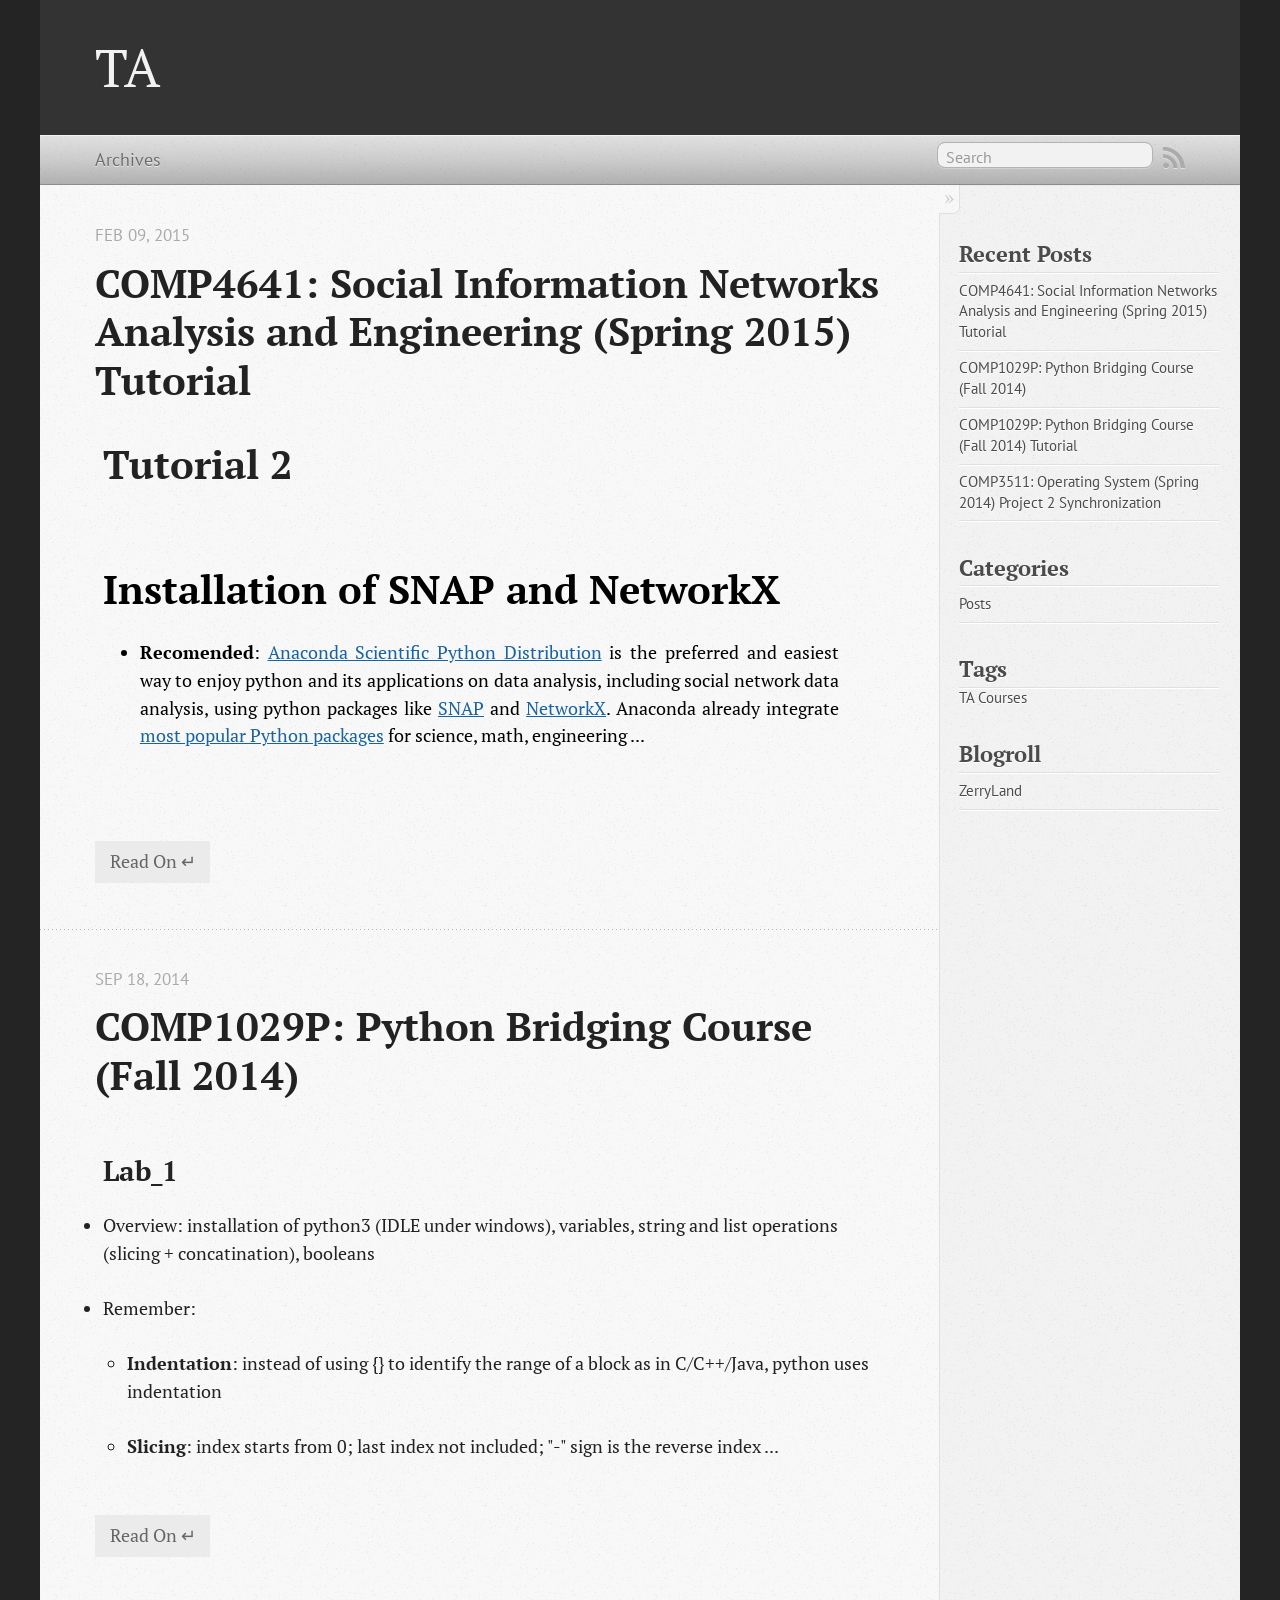
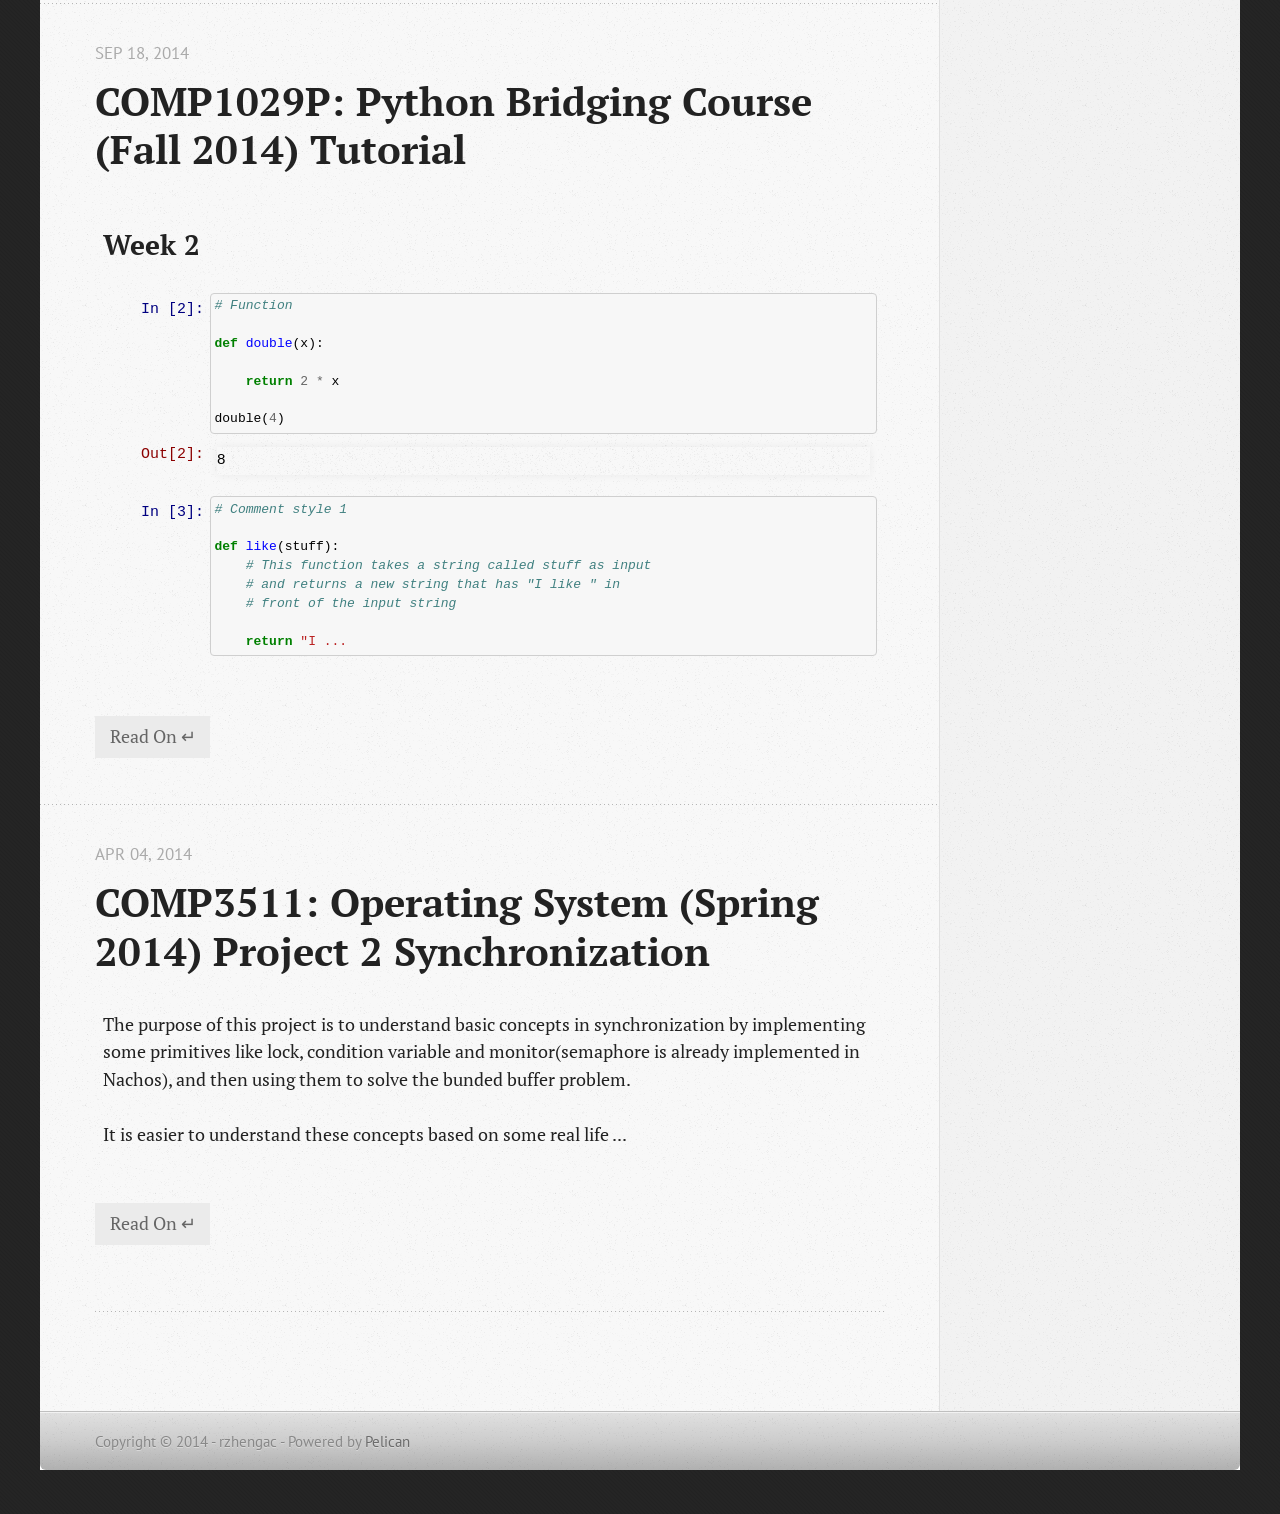
==== index.html @ a782b9d3 "move to teaching" ====
<!DOCTYPE html>
<!--[if IEMobile 7 ]><html class="no-js iem7"><![endif]-->
<!--[if lt IE 9]><html class="no-js lte-ie8"><![endif]-->
<!--[if (gt IE 8)|(gt IEMobile 7)|!(IEMobile)|!(IE)]><!--><html class="no-js" lang="en"><!--<![endif]-->
<head>
  <meta charset="utf-8">
  <title>TA</title>
  <meta name="author" content="rzhengac">

  <link href="/rss.xml" type="application/rss+xml" rel="alternate"
        title="TA RSS Feed" />

    
<style type="text/css">
.clearfix{*zoom:1;}.clearfix:before,.clearfix:after{display:table;content:"";line-height:0;}
.clearfix:after{clear:both;}
.hide-text{font:0/0 a;color:transparent;text-shadow:none;background-color:transparent;border:0;}
.input-block-level{display:block;width:100%;min-height:30px;-webkit-box-sizing:border-box;-moz-box-sizing:border-box;box-sizing:border-box;}
article,aside,details,figcaption,figure,footer,header,hgroup,nav,section{display:block;}
audio,canvas,video{display:inline-block;*display:inline;*zoom:1;}
audio:not([controls]){display:none;}
html{font-size:100%;-webkit-text-size-adjust:100%;-ms-text-size-adjust:100%;}
a:focus{outline:thin dotted #333;outline:5px auto -webkit-focus-ring-color;outline-offset:-2px;}
a:hover,a:active{outline:0;}
sub,sup{position:relative;font-size:75%;line-height:0;vertical-align:baseline;}
sup{top:-0.5em;}
sub{bottom:-0.25em;}
img{max-width:100%;width:auto\9;height:auto;vertical-align:middle;border:0;-ms-interpolation-mode:bicubic;}
#map_canvas img,.google-maps img{max-width:none;}
button,input,select,textarea{margin:0;font-size:100%;vertical-align:middle;}
button,input{*overflow:visible;line-height:normal;}
button::-moz-focus-inner,input::-moz-focus-inner{padding:0;border:0;}
button,html input[type="button"],input[type="reset"],input[type="submit"]{-webkit-appearance:button;cursor:pointer;}
label,select,button,input[type="button"],input[type="reset"],input[type="submit"],input[type="radio"],input[type="checkbox"]{cursor:pointer;}
input[type="search"]{-webkit-box-sizing:content-box;-moz-box-sizing:content-box;box-sizing:content-box;-webkit-appearance:textfield;}
input[type="search"]::-webkit-search-decoration,input[type="search"]::-webkit-search-cancel-button{-webkit-appearance:none;}
textarea{overflow:auto;vertical-align:top;}
@media print{*{text-shadow:none !important;color:#000 !important;background:transparent !important;box-shadow:none !important;} a,a:visited{text-decoration:underline;} a[href]:after{content:" (" attr(href) ")";} abbr[title]:after{content:" (" attr(title) ")";} .ir a:after,a[href^="javascript:"]:after,a[href^="#"]:after{content:"";} pre,blockquote{border:1px solid #999;page-break-inside:avoid;} thead{display:table-header-group;} tr,img{page-break-inside:avoid;} img{max-width:100% !important;} @page {margin:0.5cm;}p,h2,h3{orphans:3;widows:3;} h2,h3{page-break-after:avoid;}}body{margin:0;font-family:"Helvetica Neue",Helvetica,Arial,sans-serif;font-size:13px;line-height:20px;color:#000000;background-color:#ffffff;}
a{color:#0088cc;text-decoration:none;}
a:hover,a:focus{color:#005580;text-decoration:underline;}
.img-rounded{-webkit-border-radius:6px;-moz-border-radius:6px;border-radius:6px;}
.img-polaroid{padding:4px;background-color:#fff;border:1px solid #ccc;border:1px solid rgba(0, 0, 0, 0.2);-webkit-box-shadow:0 1px 3px rgba(0, 0, 0, 0.1);-moz-box-shadow:0 1px 3px rgba(0, 0, 0, 0.1);box-shadow:0 1px 3px rgba(0, 0, 0, 0.1);}
.img-circle{-webkit-border-radius:500px;-moz-border-radius:500px;border-radius:500px;}
.row{margin-left:-20px;*zoom:1;}.row:before,.row:after{display:table;content:"";line-height:0;}
.row:after{clear:both;}
.row:before,.row:after{display:table;content:"";line-height:0;}
.row:after{clear:both;}
[class*="span"]{float:left;min-height:1px;margin-left:20px;}
.container,.navbar-static-top .container,.navbar-fixed-top .container,.navbar-fixed-bottom .container{width:940px;}
.span12{width:940px;}
.span11{width:860px;}
.span10{width:780px;}
.span9{width:700px;}
.span8{width:620px;}
.span7{width:540px;}
.span6{width:460px;}
.span5{width:380px;}
.span4{width:300px;}
.span3{width:220px;}
.span2{width:140px;}
.span1{width:60px;}
.offset12{margin-left:980px;}
.offset11{margin-left:900px;}
.offset10{margin-left:820px;}
.offset9{margin-left:740px;}
.offset8{margin-left:660px;}
.offset7{margin-left:580px;}
.offset6{margin-left:500px;}
.offset5{margin-left:420px;}
.offset4{margin-left:340px;}
.offset3{margin-left:260px;}
.offset2{margin-left:180px;}
.offset1{margin-left:100px;}
.row{margin-left:-20px;*zoom:1;}.row:before,.row:after{display:table;content:"";line-height:0;}
.row:after{clear:both;}
.row:before,.row:after{display:table;content:"";line-height:0;}
.row:after{clear:both;}
[class*="span"]{float:left;min-height:1px;margin-left:20px;}
.container,.navbar-static-top .container,.navbar-fixed-top .container,.navbar-fixed-bottom .container{width:940px;}
.span12{width:940px;}
.span11{width:860px;}
.span10{width:780px;}
.span9{width:700px;}
.span8{width:620px;}
.span7{width:540px;}
.span6{width:460px;}
.span5{width:380px;}
.span4{width:300px;}
.span3{width:220px;}
.span2{width:140px;}
.span1{width:60px;}
.offset12{margin-left:980px;}
.offset11{margin-left:900px;}
.offset10{margin-left:820px;}
.offset9{margin-left:740px;}
.offset8{margin-left:660px;}
.offset7{margin-left:580px;}
.offset6{margin-left:500px;}
.offset5{margin-left:420px;}
.offset4{margin-left:340px;}
.offset3{margin-left:260px;}
.offset2{margin-left:180px;}
.offset1{margin-left:100px;}
.row-fluid{width:100%;*zoom:1;}.row-fluid:before,.row-fluid:after{display:table;content:"";line-height:0;}
.row-fluid:after{clear:both;}
.row-fluid:before,.row-fluid:after{display:table;content:"";line-height:0;}
.row-fluid:after{clear:both;}
.row-fluid [class*="span"]{display:block;width:100%;min-height:30px;-webkit-box-sizing:border-box;-moz-box-sizing:border-box;box-sizing:border-box;float:left;margin-left:2.127659574468085%;*margin-left:2.074468085106383%;}
.row-fluid [class*="span"]:first-child{margin-left:0;}
.row-fluid .controls-row [class*="span"]+[class*="span"]{margin-left:2.127659574468085%;}
.row-fluid .span12{width:100%;*width:99.94680851063829%;}
.row-fluid .span11{width:91.48936170212765%;*width:91.43617021276594%;}
.row-fluid .span10{width:82.97872340425532%;*width:82.92553191489361%;}
.row-fluid .span9{width:74.46808510638297%;*width:74.41489361702126%;}
.row-fluid .span8{width:65.95744680851064%;*width:65.90425531914893%;}
.row-fluid .span7{width:57.44680851063829%;*width:57.39361702127659%;}
.row-fluid .span6{width:48.93617021276595%;*width:48.88297872340425%;}
.row-fluid .span5{width:40.42553191489362%;*width:40.37234042553192%;}
.row-fluid .span4{width:31.914893617021278%;*width:31.861702127659576%;}
.row-fluid .span3{width:23.404255319148934%;*width:23.351063829787233%;}
.row-fluid .span2{width:14.893617021276595%;*width:14.840425531914894%;}
.row-fluid .span1{width:6.382978723404255%;*width:6.329787234042553%;}
.row-fluid .offset12{margin-left:104.25531914893617%;*margin-left:104.14893617021275%;}
.row-fluid .offset12:first-child{margin-left:102.12765957446808%;*margin-left:102.02127659574467%;}
.row-fluid .offset11{margin-left:95.74468085106382%;*margin-left:95.6382978723404%;}
.row-fluid .offset11:first-child{margin-left:93.61702127659574%;*margin-left:93.51063829787232%;}
.row-fluid .offset10{margin-left:87.23404255319149%;*margin-left:87.12765957446807%;}
.row-fluid .offset10:first-child{margin-left:85.1063829787234%;*margin-left:84.99999999999999%;}
.row-fluid .offset9{margin-left:78.72340425531914%;*margin-left:78.61702127659572%;}
.row-fluid .offset9:first-child{margin-left:76.59574468085106%;*margin-left:76.48936170212764%;}
.row-fluid .offset8{margin-left:70.2127659574468%;*margin-left:70.10638297872339%;}
.row-fluid .offset8:first-child{margin-left:68.08510638297872%;*margin-left:67.9787234042553%;}
.row-fluid .offset7{margin-left:61.70212765957446%;*margin-left:61.59574468085106%;}
.row-fluid .offset7:first-child{margin-left:59.574468085106375%;*margin-left:59.46808510638297%;}
.row-fluid .offset6{margin-left:53.191489361702125%;*margin-left:53.085106382978715%;}
.row-fluid .offset6:first-child{margin-left:51.063829787234035%;*margin-left:50.95744680851063%;}
.row-fluid .offset5{margin-left:44.68085106382979%;*margin-left:44.57446808510638%;}
.row-fluid .offset5:first-child{margin-left:42.5531914893617%;*margin-left:42.4468085106383%;}
.row-fluid .offset4{margin-left:36.170212765957444%;*margin-left:36.06382978723405%;}
.row-fluid .offset4:first-child{margin-left:34.04255319148936%;*margin-left:33.93617021276596%;}
.row-fluid .offset3{margin-left:27.659574468085104%;*margin-left:27.5531914893617%;}
.row-fluid .offset3:first-child{margin-left:25.53191489361702%;*margin-left:25.425531914893618%;}
.row-fluid .offset2{margin-left:19.148936170212764%;*margin-left:19.04255319148936%;}
.row-fluid .offset2:first-child{margin-left:17.02127659574468%;*margin-left:16.914893617021278%;}
.row-fluid .offset1{margin-left:10.638297872340425%;*margin-left:10.53191489361702%;}
.row-fluid .offset1:first-child{margin-left:8.51063829787234%;*margin-left:8.404255319148938%;}
.row-fluid{width:100%;*zoom:1;}.row-fluid:before,.row-fluid:after{display:table;content:"";line-height:0;}
.row-fluid:after{clear:both;}
.row-fluid:before,.row-fluid:after{display:table;content:"";line-height:0;}
.row-fluid:after{clear:both;}
.row-fluid [class*="span"]{display:block;width:100%;min-height:30px;-webkit-box-sizing:border-box;-moz-box-sizing:border-box;box-sizing:border-box;float:left;margin-left:2.127659574468085%;*margin-left:2.074468085106383%;}
.row-fluid [class*="span"]:first-child{margin-left:0;}
.row-fluid .controls-row [class*="span"]+[class*="span"]{margin-left:2.127659574468085%;}
.row-fluid .span12{width:100%;*width:99.94680851063829%;}
.row-fluid .span11{width:91.48936170212765%;*width:91.43617021276594%;}
.row-fluid .span10{width:82.97872340425532%;*width:82.92553191489361%;}
.row-fluid .span9{width:74.46808510638297%;*width:74.41489361702126%;}
.row-fluid .span8{width:65.95744680851064%;*width:65.90425531914893%;}
.row-fluid .span7{width:57.44680851063829%;*width:57.39361702127659%;}
.row-fluid .span6{width:48.93617021276595%;*width:48.88297872340425%;}
.row-fluid .span5{width:40.42553191489362%;*width:40.37234042553192%;}
.row-fluid .span4{width:31.914893617021278%;*width:31.861702127659576%;}
.row-fluid .span3{width:23.404255319148934%;*width:23.351063829787233%;}
.row-fluid .span2{width:14.893617021276595%;*width:14.840425531914894%;}
.row-fluid .span1{width:6.382978723404255%;*width:6.329787234042553%;}
.row-fluid .offset12{margin-left:104.25531914893617%;*margin-left:104.14893617021275%;}
.row-fluid .offset12:first-child{margin-left:102.12765957446808%;*margin-left:102.02127659574467%;}
.row-fluid .offset11{margin-left:95.74468085106382%;*margin-left:95.6382978723404%;}
.row-fluid .offset11:first-child{margin-left:93.61702127659574%;*margin-left:93.51063829787232%;}
.row-fluid .offset10{margin-left:87.23404255319149%;*margin-left:87.12765957446807%;}
.row-fluid .offset10:first-child{margin-left:85.1063829787234%;*margin-left:84.99999999999999%;}
.row-fluid .offset9{margin-left:78.72340425531914%;*margin-left:78.61702127659572%;}
.row-fluid .offset9:first-child{margin-left:76.59574468085106%;*margin-left:76.48936170212764%;}
.row-fluid .offset8{margin-left:70.2127659574468%;*margin-left:70.10638297872339%;}
.row-fluid .offset8:first-child{margin-left:68.08510638297872%;*margin-left:67.9787234042553%;}
.row-fluid .offset7{margin-left:61.70212765957446%;*margin-left:61.59574468085106%;}
.row-fluid .offset7:first-child{margin-left:59.574468085106375%;*margin-left:59.46808510638297%;}
.row-fluid .offset6{margin-left:53.191489361702125%;*margin-left:53.085106382978715%;}
.row-fluid .offset6:first-child{margin-left:51.063829787234035%;*margin-left:50.95744680851063%;}
.row-fluid .offset5{margin-left:44.68085106382979%;*margin-left:44.57446808510638%;}
.row-fluid .offset5:first-child{margin-left:42.5531914893617%;*margin-left:42.4468085106383%;}
.row-fluid .offset4{margin-left:36.170212765957444%;*margin-left:36.06382978723405%;}
.row-fluid .offset4:first-child{margin-left:34.04255319148936%;*margin-left:33.93617021276596%;}
.row-fluid .offset3{margin-left:27.659574468085104%;*margin-left:27.5531914893617%;}
.row-fluid .offset3:first-child{margin-left:25.53191489361702%;*margin-left:25.425531914893618%;}
.row-fluid .offset2{margin-left:19.148936170212764%;*margin-left:19.04255319148936%;}
.row-fluid .offset2:first-child{margin-left:17.02127659574468%;*margin-left:16.914893617021278%;}
.row-fluid .offset1{margin-left:10.638297872340425%;*margin-left:10.53191489361702%;}
.row-fluid .offset1:first-child{margin-left:8.51063829787234%;*margin-left:8.404255319148938%;}
[class*="span"].hide,.row-fluid [class*="span"].hide{display:none;}
[class*="span"].pull-right,.row-fluid [class*="span"].pull-right{float:right;}
.container{margin-right:auto;margin-left:auto;*zoom:1;}.container:before,.container:after{display:table;content:"";line-height:0;}
.container:after{clear:both;}
.container:before,.container:after{display:table;content:"";line-height:0;}
.container:after{clear:both;}
.container:before,.container:after{display:table;content:"";line-height:0;}
.container:after{clear:both;}
.container:before,.container:after{display:table;content:"";line-height:0;}
.container:after{clear:both;}
.container-fluid{padding-right:20px;padding-left:20px;*zoom:1;}.container-fluid:before,.container-fluid:after{display:table;content:"";line-height:0;}
.container-fluid:after{clear:both;}
.container-fluid:before,.container-fluid:after{display:table;content:"";line-height:0;}
.container-fluid:after{clear:both;}
p{margin:0 0 10px;}
.lead{margin-bottom:20px;font-size:19.5px;font-weight:200;line-height:30px;}
small{font-size:85%;}
strong{font-weight:bold;}
em{font-style:italic;}
cite{font-style:normal;}
.muted{color:#999999;}
a.muted:hover,a.muted:focus{color:#808080;}
.text-warning{color:#c09853;}
a.text-warning:hover,a.text-warning:focus{color:#a47e3c;}
.text-error{color:#b94a48;}
a.text-error:hover,a.text-error:focus{color:#953b39;}
.text-info{color:#3a87ad;}
a.text-info:hover,a.text-info:focus{color:#2d6987;}
.text-success{color:#468847;}
a.text-success:hover,a.text-success:focus{color:#356635;}
.text-left{text-align:left;}
.text-right{text-align:right;}
.text-center{text-align:center;}
h1,h2,h3,h4,h5,h6{margin:10px 0;font-family:inherit;font-weight:bold;line-height:20px;color:inherit;text-rendering:optimizelegibility;}h1 small,h2 small,h3 small,h4 small,h5 small,h6 small{font-weight:normal;line-height:1;color:#999999;}
h1,h2,h3{line-height:40px;}
h1{font-size:35.75px;}
h2{font-size:29.25px;}
h3{font-size:22.75px;}
h4{font-size:16.25px;}
h5{font-size:13px;}
h6{font-size:11.049999999999999px;}
h1 small{font-size:22.75px;}
h2 small{font-size:16.25px;}
h3 small{font-size:13px;}
h4 small{font-size:13px;}
.page-header{padding-bottom:9px;margin:20px 0 30px;border-bottom:1px solid #eeeeee;}
ul,ol{padding:0;margin:0 0 10px 25px;}
ul ul,ul ol,ol ol,ol ul{margin-bottom:0;}
li{line-height:20px;}
ul.unstyled,ol.unstyled{margin-left:0;list-style:none;}
ul.inline,ol.inline{margin-left:0;list-style:none;}ul.inline>li,ol.inline>li{display:inline-block;*display:inline;*zoom:1;padding-left:5px;padding-right:5px;}
dl{margin-bottom:20px;}
dt,dd{line-height:20px;}
dt{font-weight:bold;}
dd{margin-left:10px;}
.dl-horizontal{*zoom:1;}.dl-horizontal:before,.dl-horizontal:after{display:table;content:"";line-height:0;}
.dl-horizontal:after{clear:both;}
.dl-horizontal:before,.dl-horizontal:after{display:table;content:"";line-height:0;}
.dl-horizontal:after{clear:both;}
.dl-horizontal dt{float:left;width:160px;clear:left;text-align:right;overflow:hidden;text-overflow:ellipsis;white-space:nowrap;}
.dl-horizontal dd{margin-left:180px;}
hr{margin:20px 0;border:0;border-top:1px solid #eeeeee;border-bottom:1px solid #ffffff;}
abbr[title],abbr[data-original-title]{cursor:help;border-bottom:1px dotted #999999;}
abbr.initialism{font-size:90%;text-transform:uppercase;}
blockquote{padding:0 0 0 15px;margin:0 0 20px;border-left:5px solid #eeeeee;}blockquote p{margin-bottom:0;font-size:16.25px;font-weight:300;line-height:1.25;}
blockquote small{display:block;line-height:20px;color:#999999;}blockquote small:before{content:'\2014 \00A0';}
blockquote.pull-right{float:right;padding-right:15px;padding-left:0;border-right:5px solid #eeeeee;border-left:0;}blockquote.pull-right p,blockquote.pull-right small{text-align:right;}
blockquote.pull-right small:before{content:'';}
blockquote.pull-right small:after{content:'\00A0 \2014';}
q:before,q:after,blockquote:before,blockquote:after{content:"";}
address{display:block;margin-bottom:20px;font-style:normal;line-height:20px;}
code,pre{padding:0 3px 2px;font-family:monospace;font-size:11px;color:#333333;-webkit-border-radius:3px;-moz-border-radius:3px;border-radius:3px;}
code{padding:2px 4px;color:#d14;background-color:#f7f7f9;border:1px solid #e1e1e8;white-space:nowrap;}
pre{display:block;padding:9.5px;margin:0 0 10px;font-size:12px;line-height:20px;word-break:break-all;word-wrap:break-word;white-space:pre;white-space:pre-wrap;background-color:#f5f5f5;border:1px solid #ccc;border:1px solid rgba(0, 0, 0, 0.15);-webkit-border-radius:4px;-moz-border-radius:4px;border-radius:4px;}pre.prettyprint{margin-bottom:20px;}
pre code{padding:0;color:inherit;white-space:pre;white-space:pre-wrap;background-color:transparent;border:0;}
.pre-scrollable{max-height:340px;overflow-y:scroll;}
form{margin:0 0 20px;}
fieldset{padding:0;margin:0;border:0;}
legend{display:block;width:100%;padding:0;margin-bottom:20px;font-size:19.5px;line-height:40px;color:#333333;border:0;border-bottom:1px solid #e5e5e5;}legend small{font-size:15px;color:#999999;}
label,input,button,select,textarea{font-size:13px;font-weight:normal;line-height:20px;}
input,button,select,textarea{font-family:"Helvetica Neue",Helvetica,Arial,sans-serif;}
label{display:block;margin-bottom:5px;}
select,textarea,input[type="text"],input[type="password"],input[type="datetime"],input[type="datetime-local"],input[type="date"],input[type="month"],input[type="time"],input[type="week"],input[type="number"],input[type="email"],input[type="url"],input[type="search"],input[type="tel"],input[type="color"],.uneditable-input{display:inline-block;height:20px;padding:4px 6px;margin-bottom:10px;font-size:13px;line-height:20px;color:#555555;-webkit-border-radius:4px;-moz-border-radius:4px;border-radius:4px;vertical-align:middle;}
input,textarea,.uneditable-input{width:206px;}
textarea{height:auto;}
textarea,input[type="text"],input[type="password"],input[type="datetime"],input[type="datetime-local"],input[type="date"],input[type="month"],input[type="time"],input[type="week"],input[type="number"],input[type="email"],input[type="url"],input[type="search"],input[type="tel"],input[type="color"],.uneditable-input{background-color:#ffffff;border:1px solid #cccccc;-webkit-box-shadow:inset 0 1px 1px rgba(0, 0, 0, 0.075);-moz-box-shadow:inset 0 1px 1px rgba(0, 0, 0, 0.075);box-shadow:inset 0 1px 1px rgba(0, 0, 0, 0.075);-webkit-transition:border linear .2s, box-shadow linear .2s;-moz-transition:border linear .2s, box-shadow linear .2s;-o-transition:border linear .2s, box-shadow linear .2s;transition:border linear .2s, box-shadow linear .2s;}textarea:focus,input[type="text"]:focus,input[type="password"]:focus,input[type="datetime"]:focus,input[type="datetime-local"]:focus,input[type="date"]:focus,input[type="month"]:focus,input[type="time"]:focus,input[type="week"]:focus,input[type="number"]:focus,input[type="email"]:focus,input[type="url"]:focus,input[type="search"]:focus,input[type="tel"]:focus,input[type="color"]:focus,.uneditable-input:focus{border-color:rgba(82, 168, 236, 0.8);outline:0;outline:thin dotted \9;-webkit-box-shadow:inset 0 1px 1px rgba(0,0,0,.075), 0 0 8px rgba(82,168,236,.6);-moz-box-shadow:inset 0 1px 1px rgba(0,0,0,.075), 0 0 8px rgba(82,168,236,.6);box-shadow:inset 0 1px 1px rgba(0,0,0,.075), 0 0 8px rgba(82,168,236,.6);}
input[type="radio"],input[type="checkbox"]{margin:4px 0 0;*margin-top:0;margin-top:1px \9;line-height:normal;}
input[type="file"],input[type="image"],input[type="submit"],input[type="reset"],input[type="button"],input[type="radio"],input[type="checkbox"]{width:auto;}
select,input[type="file"]{height:30px;*margin-top:4px;line-height:30px;}
select{width:220px;border:1px solid #cccccc;background-color:#ffffff;}
select[multiple],select[size]{height:auto;}
select:focus,input[type="file"]:focus,input[type="radio"]:focus,input[type="checkbox"]:focus{outline:thin dotted #333;outline:5px auto -webkit-focus-ring-color;outline-offset:-2px;}
.uneditable-input,.uneditable-textarea{color:#999999;background-color:#fcfcfc;border-color:#cccccc;-webkit-box-shadow:inset 0 1px 2px rgba(0, 0, 0, 0.025);-moz-box-shadow:inset 0 1px 2px rgba(0, 0, 0, 0.025);box-shadow:inset 0 1px 2px rgba(0, 0, 0, 0.025);cursor:not-allowed;}
.uneditable-input{overflow:hidden;white-space:nowrap;}
.uneditable-textarea{width:auto;height:auto;}
input:-moz-placeholder,textarea:-moz-placeholder{color:#999999;}
input:-ms-input-placeholder,textarea:-ms-input-placeholder{color:#999999;}
input::-webkit-input-placeholder,textarea::-webkit-input-placeholder{color:#999999;}
input:-moz-placeholder,textarea:-moz-placeholder{color:#999999;}
input:-ms-input-placeholder,textarea:-ms-input-placeholder{color:#999999;}
input::-webkit-input-placeholder,textarea::-webkit-input-placeholder{color:#999999;}
.radio,.checkbox{min-height:20px;padding-left:20px;}
.radio input[type="radio"],.checkbox input[type="checkbox"]{float:left;margin-left:-20px;}
.controls>.radio:first-child,.controls>.checkbox:first-child{padding-top:5px;}
.radio.inline,.checkbox.inline{display:inline-block;padding-top:5px;margin-bottom:0;vertical-align:middle;}
.radio.inline+.radio.inline,.checkbox.inline+.checkbox.inline{margin-left:10px;}
.input-mini{width:60px;}
.input-small{width:90px;}
.input-medium{width:150px;}
.input-large{width:210px;}
.input-xlarge{width:270px;}
.input-xxlarge{width:530px;}
input[class*="span"],select[class*="span"],textarea[class*="span"],.uneditable-input[class*="span"],.row-fluid input[class*="span"],.row-fluid select[class*="span"],.row-fluid textarea[class*="span"],.row-fluid .uneditable-input[class*="span"]{float:none;margin-left:0;}
.input-append input[class*="span"],.input-append .uneditable-input[class*="span"],.input-prepend input[class*="span"],.input-prepend .uneditable-input[class*="span"],.row-fluid input[class*="span"],.row-fluid select[class*="span"],.row-fluid textarea[class*="span"],.row-fluid .uneditable-input[class*="span"],.row-fluid .input-prepend [class*="span"],.row-fluid .input-append [class*="span"]{display:inline-block;}
input,textarea,.uneditable-input{margin-left:0;}
.controls-row [class*="span"]+[class*="span"]{margin-left:20px;}
input.span12,textarea.span12,.uneditable-input.span12{width:926px;}
input.span11,textarea.span11,.uneditable-input.span11{width:846px;}
input.span10,textarea.span10,.uneditable-input.span10{width:766px;}
input.span9,textarea.span9,.uneditable-input.span9{width:686px;}
input.span8,textarea.span8,.uneditable-input.span8{width:606px;}
input.span7,textarea.span7,.uneditable-input.span7{width:526px;}
input.span6,textarea.span6,.uneditable-input.span6{width:446px;}
input.span5,textarea.span5,.uneditable-input.span5{width:366px;}
input.span4,textarea.span4,.uneditable-input.span4{width:286px;}
input.span3,textarea.span3,.uneditable-input.span3{width:206px;}
input.span2,textarea.span2,.uneditable-input.span2{width:126px;}
input.span1,textarea.span1,.uneditable-input.span1{width:46px;}
input,textarea,.uneditable-input{margin-left:0;}
.controls-row [class*="span"]+[class*="span"]{margin-left:20px;}
input.span12,textarea.span12,.uneditable-input.span12{width:926px;}
input.span11,textarea.span11,.uneditable-input.span11{width:846px;}
input.span10,textarea.span10,.uneditable-input.span10{width:766px;}
input.span9,textarea.span9,.uneditable-input.span9{width:686px;}
input.span8,textarea.span8,.uneditable-input.span8{width:606px;}
input.span7,textarea.span7,.uneditable-input.span7{width:526px;}
input.span6,textarea.span6,.uneditable-input.span6{width:446px;}
input.span5,textarea.span5,.uneditable-input.span5{width:366px;}
input.span4,textarea.span4,.uneditable-input.span4{width:286px;}
input.span3,textarea.span3,.uneditable-input.span3{width:206px;}
input.span2,textarea.span2,.uneditable-input.span2{width:126px;}
input.span1,textarea.span1,.uneditable-input.span1{width:46px;}
.controls-row{*zoom:1;}.controls-row:before,.controls-row:after{display:table;content:"";line-height:0;}
.controls-row:after{clear:both;}
.controls-row:before,.controls-row:after{display:table;content:"";line-height:0;}
.controls-row:after{clear:both;}
.controls-row [class*="span"],.row-fluid .controls-row [class*="span"]{float:left;}
.controls-row .checkbox[class*="span"],.controls-row .radio[class*="span"]{padding-top:5px;}
input[disabled],select[disabled],textarea[disabled],input[readonly],select[readonly],textarea[readonly]{cursor:not-allowed;background-color:#eeeeee;}
input[type="radio"][disabled],input[type="checkbox"][disabled],input[type="radio"][readonly],input[type="checkbox"][readonly]{background-color:transparent;}
.control-group.warning .control-label,.control-group.warning .help-block,.control-group.warning .help-inline{color:#c09853;}
.control-group.warning .checkbox,.control-group.warning .radio,.control-group.warning input,.control-group.warning select,.control-group.warning textarea{color:#c09853;}
.control-group.warning input,.control-group.warning select,.control-group.warning textarea{border-color:#c09853;-webkit-box-shadow:inset 0 1px 1px rgba(0, 0, 0, 0.075);-moz-box-shadow:inset 0 1px 1px rgba(0, 0, 0, 0.075);box-shadow:inset 0 1px 1px rgba(0, 0, 0, 0.075);}.control-group.warning input:focus,.control-group.warning select:focus,.control-group.warning textarea:focus{border-color:#a47e3c;-webkit-box-shadow:inset 0 1px 1px rgba(0, 0, 0, 0.075),0 0 6px #dbc59e;-moz-box-shadow:inset 0 1px 1px rgba(0, 0, 0, 0.075),0 0 6px #dbc59e;box-shadow:inset 0 1px 1px rgba(0, 0, 0, 0.075),0 0 6px #dbc59e;}
.control-group.warning .input-prepend .add-on,.control-group.warning .input-append .add-on{color:#c09853;background-color:#fcf8e3;border-color:#c09853;}
.control-group.warning .control-label,.control-group.warning .help-block,.control-group.warning .help-inline{color:#c09853;}
.control-group.warning .checkbox,.control-group.warning .radio,.control-group.warning input,.control-group.warning select,.control-group.warning textarea{color:#c09853;}
.control-group.warning input,.control-group.warning select,.control-group.warning textarea{border-color:#c09853;-webkit-box-shadow:inset 0 1px 1px rgba(0, 0, 0, 0.075);-moz-box-shadow:inset 0 1px 1px rgba(0, 0, 0, 0.075);box-shadow:inset 0 1px 1px rgba(0, 0, 0, 0.075);}.control-group.warning input:focus,.control-group.warning select:focus,.control-group.warning textarea:focus{border-color:#a47e3c;-webkit-box-shadow:inset 0 1px 1px rgba(0, 0, 0, 0.075),0 0 6px #dbc59e;-moz-box-shadow:inset 0 1px 1px rgba(0, 0, 0, 0.075),0 0 6px #dbc59e;box-shadow:inset 0 1px 1px rgba(0, 0, 0, 0.075),0 0 6px #dbc59e;}
.control-group.warning .input-prepend .add-on,.control-group.warning .input-append .add-on{color:#c09853;background-color:#fcf8e3;border-color:#c09853;}
.control-group.error .control-label,.control-group.error .help-block,.control-group.error .help-inline{color:#b94a48;}
.control-group.error .checkbox,.control-group.error .radio,.control-group.error input,.control-group.error select,.control-group.error textarea{color:#b94a48;}
.control-group.error input,.control-group.error select,.control-group.error textarea{border-color:#b94a48;-webkit-box-shadow:inset 0 1px 1px rgba(0, 0, 0, 0.075);-moz-box-shadow:inset 0 1px 1px rgba(0, 0, 0, 0.075);box-shadow:inset 0 1px 1px rgba(0, 0, 0, 0.075);}.control-group.error input:focus,.control-group.error select:focus,.control-group.error textarea:focus{border-color:#953b39;-webkit-box-shadow:inset 0 1px 1px rgba(0, 0, 0, 0.075),0 0 6px #d59392;-moz-box-shadow:inset 0 1px 1px rgba(0, 0, 0, 0.075),0 0 6px #d59392;box-shadow:inset 0 1px 1px rgba(0, 0, 0, 0.075),0 0 6px #d59392;}
.control-group.error .input-prepend .add-on,.control-group.error .input-append .add-on{color:#b94a48;background-color:#f2dede;border-color:#b94a48;}
.control-group.error .control-label,.control-group.error .help-block,.control-group.error .help-inline{color:#b94a48;}
.control-group.error .checkbox,.control-group.error .radio,.control-group.error input,.control-group.error select,.control-group.error textarea{color:#b94a48;}
.control-group.error input,.control-group.error select,.control-group.error textarea{border-color:#b94a48;-webkit-box-shadow:inset 0 1px 1px rgba(0, 0, 0, 0.075);-moz-box-shadow:inset 0 1px 1px rgba(0, 0, 0, 0.075);box-shadow:inset 0 1px 1px rgba(0, 0, 0, 0.075);}.control-group.error input:focus,.control-group.error select:focus,.control-group.error textarea:focus{border-color:#953b39;-webkit-box-shadow:inset 0 1px 1px rgba(0, 0, 0, 0.075),0 0 6px #d59392;-moz-box-shadow:inset 0 1px 1px rgba(0, 0, 0, 0.075),0 0 6px #d59392;box-shadow:inset 0 1px 1px rgba(0, 0, 0, 0.075),0 0 6px #d59392;}
.control-group.error .input-prepend .add-on,.control-group.error .input-append .add-on{color:#b94a48;background-color:#f2dede;border-color:#b94a48;}
.control-group.success .control-label,.control-group.success .help-block,.control-group.success .help-inline{color:#468847;}
.control-group.success .checkbox,.control-group.success .radio,.control-group.success input,.control-group.success select,.control-group.success textarea{color:#468847;}
.control-group.success input,.control-group.success select,.control-group.success textarea{border-color:#468847;-webkit-box-shadow:inset 0 1px 1px rgba(0, 0, 0, 0.075);-moz-box-shadow:inset 0 1px 1px rgba(0, 0, 0, 0.075);box-shadow:inset 0 1px 1px rgba(0, 0, 0, 0.075);}.control-group.success input:focus,.control-group.success select:focus,.control-group.success textarea:focus{border-color:#356635;-webkit-box-shadow:inset 0 1px 1px rgba(0, 0, 0, 0.075),0 0 6px #7aba7b;-moz-box-shadow:inset 0 1px 1px rgba(0, 0, 0, 0.075),0 0 6px #7aba7b;box-shadow:inset 0 1px 1px rgba(0, 0, 0, 0.075),0 0 6px #7aba7b;}
.control-group.success .input-prepend .add-on,.control-group.success .input-append .add-on{color:#468847;background-color:#dff0d8;border-color:#468847;}
.control-group.success .control-label,.control-group.success .help-block,.control-group.success .help-inline{color:#468847;}
.control-group.success .checkbox,.control-group.success .radio,.control-group.success input,.control-group.success select,.control-group.success textarea{color:#468847;}
.control-group.success input,.control-group.success select,.control-group.success textarea{border-color:#468847;-webkit-box-shadow:inset 0 1px 1px rgba(0, 0, 0, 0.075);-moz-box-shadow:inset 0 1px 1px rgba(0, 0, 0, 0.075);box-shadow:inset 0 1px 1px rgba(0, 0, 0, 0.075);}.control-group.success input:focus,.control-group.success select:focus,.control-group.success textarea:focus{border-color:#356635;-webkit-box-shadow:inset 0 1px 1px rgba(0, 0, 0, 0.075),0 0 6px #7aba7b;-moz-box-shadow:inset 0 1px 1px rgba(0, 0, 0, 0.075),0 0 6px #7aba7b;box-shadow:inset 0 1px 1px rgba(0, 0, 0, 0.075),0 0 6px #7aba7b;}
.control-group.success .input-prepend .add-on,.control-group.success .input-append .add-on{color:#468847;background-color:#dff0d8;border-color:#468847;}
.control-group.info .control-label,.control-group.info .help-block,.control-group.info .help-inline{color:#3a87ad;}
.control-group.info .checkbox,.control-group.info .radio,.control-group.info input,.control-group.info select,.control-group.info textarea{color:#3a87ad;}
.control-group.info input,.control-group.info select,.control-group.info textarea{border-color:#3a87ad;-webkit-box-shadow:inset 0 1px 1px rgba(0, 0, 0, 0.075);-moz-box-shadow:inset 0 1px 1px rgba(0, 0, 0, 0.075);box-shadow:inset 0 1px 1px rgba(0, 0, 0, 0.075);}.control-group.info input:focus,.control-group.info select:focus,.control-group.info textarea:focus{border-color:#2d6987;-webkit-box-shadow:inset 0 1px 1px rgba(0, 0, 0, 0.075),0 0 6px #7ab5d3;-moz-box-shadow:inset 0 1px 1px rgba(0, 0, 0, 0.075),0 0 6px #7ab5d3;box-shadow:inset 0 1px 1px rgba(0, 0, 0, 0.075),0 0 6px #7ab5d3;}
.control-group.info .input-prepend .add-on,.control-group.info .input-append .add-on{color:#3a87ad;background-color:#d9edf7;border-color:#3a87ad;}
.control-group.info .control-label,.control-group.info .help-block,.control-group.info .help-inline{color:#3a87ad;}
.control-group.info .checkbox,.control-group.info .radio,.control-group.info input,.control-group.info select,.control-group.info textarea{color:#3a87ad;}
.control-group.info input,.control-group.info select,.control-group.info textarea{border-color:#3a87ad;-webkit-box-shadow:inset 0 1px 1px rgba(0, 0, 0, 0.075);-moz-box-shadow:inset 0 1px 1px rgba(0, 0, 0, 0.075);box-shadow:inset 0 1px 1px rgba(0, 0, 0, 0.075);}.control-group.info input:focus,.control-group.info select:focus,.control-group.info textarea:focus{border-color:#2d6987;-webkit-box-shadow:inset 0 1px 1px rgba(0, 0, 0, 0.075),0 0 6px #7ab5d3;-moz-box-shadow:inset 0 1px 1px rgba(0, 0, 0, 0.075),0 0 6px #7ab5d3;box-shadow:inset 0 1px 1px rgba(0, 0, 0, 0.075),0 0 6px #7ab5d3;}
.control-group.info .input-prepend .add-on,.control-group.info .input-append .add-on{color:#3a87ad;background-color:#d9edf7;border-color:#3a87ad;}
input:focus:invalid,textarea:focus:invalid,select:focus:invalid{color:#b94a48;border-color:#ee5f5b;}input:focus:invalid:focus,textarea:focus:invalid:focus,select:focus:invalid:focus{border-color:#e9322d;-webkit-box-shadow:0 0 6px #f8b9b7;-moz-box-shadow:0 0 6px #f8b9b7;box-shadow:0 0 6px #f8b9b7;}
.form-actions{padding:19px 20px 20px;margin-top:20px;margin-bottom:20px;background-color:#f5f5f5;border-top:1px solid #e5e5e5;*zoom:1;}.form-actions:before,.form-actions:after{display:table;content:"";line-height:0;}
.form-actions:after{clear:both;}
.form-actions:before,.form-actions:after{display:table;content:"";line-height:0;}
.form-actions:after{clear:both;}
.help-block,.help-inline{color:#262626;}
.help-block{display:block;margin-bottom:10px;}
.help-inline{display:inline-block;*display:inline;*zoom:1;vertical-align:middle;padding-left:5px;}
.input-append,.input-prepend{display:inline-block;margin-bottom:10px;vertical-align:middle;font-size:0;white-space:nowrap;}.input-append input,.input-prepend input,.input-append select,.input-prepend select,.input-append .uneditable-input,.input-prepend .uneditable-input,.input-append .dropdown-menu,.input-prepend .dropdown-menu,.input-append .popover,.input-prepend .popover{font-size:13px;}
.input-append input,.input-prepend input,.input-append select,.input-prepend select,.input-append .uneditable-input,.input-prepend .uneditable-input{position:relative;margin-bottom:0;*margin-left:0;vertical-align:top;-webkit-border-radius:0 4px 4px 0;-moz-border-radius:0 4px 4px 0;border-radius:0 4px 4px 0;}.input-append input:focus,.input-prepend input:focus,.input-append select:focus,.input-prepend select:focus,.input-append .uneditable-input:focus,.input-prepend .uneditable-input:focus{z-index:2;}
.input-append .add-on,.input-prepend .add-on{display:inline-block;width:auto;height:20px;min-width:16px;padding:4px 5px;font-size:13px;font-weight:normal;line-height:20px;text-align:center;text-shadow:0 1px 0 #ffffff;background-color:#eeeeee;border:1px solid #ccc;}
.input-append .add-on,.input-prepend .add-on,.input-append .btn,.input-prepend .btn,.input-append .btn-group>.dropdown-toggle,.input-prepend .btn-group>.dropdown-toggle{vertical-align:top;-webkit-border-radius:0;-moz-border-radius:0;border-radius:0;}
.input-append .active,.input-prepend .active{background-color:#a9dba9;border-color:#46a546;}
.input-prepend .add-on,.input-prepend .btn{margin-right:-1px;}
.input-prepend .add-on:first-child,.input-prepend .btn:first-child{-webkit-border-radius:4px 0 0 4px;-moz-border-radius:4px 0 0 4px;border-radius:4px 0 0 4px;}
.input-append input,.input-append select,.input-append .uneditable-input{-webkit-border-radius:4px 0 0 4px;-moz-border-radius:4px 0 0 4px;border-radius:4px 0 0 4px;}.input-append input+.btn-group .btn:last-child,.input-append select+.btn-group .btn:last-child,.input-append .uneditable-input+.btn-group .btn:last-child{-webkit-border-radius:0 4px 4px 0;-moz-border-radius:0 4px 4px 0;border-radius:0 4px 4px 0;}
.input-append .add-on,.input-append .btn,.input-append .btn-group{margin-left:-1px;}
.input-append .add-on:last-child,.input-append .btn:last-child,.input-append .btn-group:last-child>.dropdown-toggle{-webkit-border-radius:0 4px 4px 0;-moz-border-radius:0 4px 4px 0;border-radius:0 4px 4px 0;}
.input-prepend.input-append input,.input-prepend.input-append select,.input-prepend.input-append .uneditable-input{-webkit-border-radius:0;-moz-border-radius:0;border-radius:0;}.input-prepend.input-append input+.btn-group .btn,.input-prepend.input-append select+.btn-group .btn,.input-prepend.input-append .uneditable-input+.btn-group .btn{-webkit-border-radius:0 4px 4px 0;-moz-border-radius:0 4px 4px 0;border-radius:0 4px 4px 0;}
.input-prepend.input-append .add-on:first-child,.input-prepend.input-append .btn:first-child{margin-right:-1px;-webkit-border-radius:4px 0 0 4px;-moz-border-radius:4px 0 0 4px;border-radius:4px 0 0 4px;}
.input-prepend.input-append .add-on:last-child,.input-prepend.input-append .btn:last-child{margin-left:-1px;-webkit-border-radius:0 4px 4px 0;-moz-border-radius:0 4px 4px 0;border-radius:0 4px 4px 0;}
.input-prepend.input-append .btn-group:first-child{margin-left:0;}
input.search-query{padding-right:14px;padding-right:4px \9;padding-left:14px;padding-left:4px \9;margin-bottom:0;-webkit-border-radius:15px;-moz-border-radius:15px;border-radius:15px;}
.form-search .input-append .search-query,.form-search .input-prepend .search-query{-webkit-border-radius:0;-moz-border-radius:0;border-radius:0;}
.form-search .input-append .search-query{-webkit-border-radius:14px 0 0 14px;-moz-border-radius:14px 0 0 14px;border-radius:14px 0 0 14px;}
.form-search .input-append .btn{-webkit-border-radius:0 14px 14px 0;-moz-border-radius:0 14px 14px 0;border-radius:0 14px 14px 0;}
.form-search .input-prepend .search-query{-webkit-border-radius:0 14px 14px 0;-moz-border-radius:0 14px 14px 0;border-radius:0 14px 14px 0;}
.form-search .input-prepend .btn{-webkit-border-radius:14px 0 0 14px;-moz-border-radius:14px 0 0 14px;border-radius:14px 0 0 14px;}
.form-search input,.form-inline input,.form-horizontal input,.form-search textarea,.form-inline textarea,.form-horizontal textarea,.form-search select,.form-inline select,.form-horizontal select,.form-search .help-inline,.form-inline .help-inline,.form-horizontal .help-inline,.form-search .uneditable-input,.form-inline .uneditable-input,.form-horizontal .uneditable-input,.form-search .input-prepend,.form-inline .input-prepend,.form-horizontal .input-prepend,.form-search .input-append,.form-inline .input-append,.form-horizontal .input-append{display:inline-block;*display:inline;*zoom:1;margin-bottom:0;vertical-align:middle;}
.form-search .hide,.form-inline .hide,.form-horizontal .hide{display:none;}
.form-search label,.form-inline label,.form-search .btn-group,.form-inline .btn-group{display:inline-block;}
.form-search .input-append,.form-inline .input-append,.form-search .input-prepend,.form-inline .input-prepend{margin-bottom:0;}
.form-search .radio,.form-search .checkbox,.form-inline .radio,.form-inline .checkbox{padding-left:0;margin-bottom:0;vertical-align:middle;}
.form-search .radio input[type="radio"],.form-search .checkbox input[type="checkbox"],.form-inline .radio input[type="radio"],.form-inline .checkbox input[type="checkbox"]{float:left;margin-right:3px;margin-left:0;}
.control-group{margin-bottom:10px;}
legend+.control-group{margin-top:20px;-webkit-margin-top-collapse:separate;}
.form-horizontal .control-group{margin-bottom:20px;*zoom:1;}.form-horizontal .control-group:before,.form-horizontal .control-group:after{display:table;content:"";line-height:0;}
.form-horizontal .control-group:after{clear:both;}
.form-horizontal .control-group:before,.form-horizontal .control-group:after{display:table;content:"";line-height:0;}
.form-horizontal .control-group:after{clear:both;}
.form-horizontal .control-label{float:left;width:160px;padding-top:5px;text-align:right;}
.form-horizontal .controls{*display:inline-block;*padding-left:20px;margin-left:180px;*margin-left:0;}.form-horizontal .controls:first-child{*padding-left:180px;}
.form-horizontal .help-block{margin-bottom:0;}
.form-horizontal input+.help-block,.form-horizontal select+.help-block,.form-horizontal textarea+.help-block,.form-horizontal .uneditable-input+.help-block,.form-horizontal .input-prepend+.help-block,.form-horizontal .input-append+.help-block{margin-top:10px;}
.form-horizontal .form-actions{padding-left:180px;}
table{max-width:100%;background-color:transparent;border-collapse:collapse;border-spacing:0;}
.table{width:100%;margin-bottom:20px;}.table th,.table td{padding:8px;line-height:20px;text-align:left;vertical-align:top;border-top:1px solid #dddddd;}
.table th{font-weight:bold;}
.table thead th{vertical-align:bottom;}
.table caption+thead tr:first-child th,.table caption+thead tr:first-child td,.table colgroup+thead tr:first-child th,.table colgroup+thead tr:first-child td,.table thead:first-child tr:first-child th,.table thead:first-child tr:first-child td{border-top:0;}
.table tbody+tbody{border-top:2px solid #dddddd;}
.table .table{background-color:#ffffff;}
.table-condensed th,.table-condensed td{padding:4px 5px;}
.table-bordered{border:1px solid #dddddd;border-collapse:separate;*border-collapse:collapse;border-left:0;-webkit-border-radius:4px;-moz-border-radius:4px;border-radius:4px;}.table-bordered th,.table-bordered td{border-left:1px solid #dddddd;}
.table-bordered caption+thead tr:first-child th,.table-bordered caption+tbody tr:first-child th,.table-bordered caption+tbody tr:first-child td,.table-bordered colgroup+thead tr:first-child th,.table-bordered colgroup+tbody tr:first-child th,.table-bordered colgroup+tbody tr:first-child td,.table-bordered thead:first-child tr:first-child th,.table-bordered tbody:first-child tr:first-child th,.table-bordered tbody:first-child tr:first-child td{border-top:0;}
.table-bordered thead:first-child tr:first-child>th:first-child,.table-bordered tbody:first-child tr:first-child>td:first-child,.table-bordered tbody:first-child tr:first-child>th:first-child{-webkit-border-top-left-radius:4px;-moz-border-radius-topleft:4px;border-top-left-radius:4px;}
.table-bordered thead:first-child tr:first-child>th:last-child,.table-bordered tbody:first-child tr:first-child>td:last-child,.table-bordered tbody:first-child tr:first-child>th:last-child{-webkit-border-top-right-radius:4px;-moz-border-radius-topright:4px;border-top-right-radius:4px;}
.table-bordered thead:last-child tr:last-child>th:first-child,.table-bordered tbody:last-child tr:last-child>td:first-child,.table-bordered tbody:last-child tr:last-child>th:first-child,.table-bordered tfoot:last-child tr:last-child>td:first-child,.table-bordered tfoot:last-child tr:last-child>th:first-child{-webkit-border-bottom-left-radius:4px;-moz-border-radius-bottomleft:4px;border-bottom-left-radius:4px;}
.table-bordered thead:last-child tr:last-child>th:last-child,.table-bordered tbody:last-child tr:last-child>td:last-child,.table-bordered tbody:last-child tr:last-child>th:last-child,.table-bordered tfoot:last-child tr:last-child>td:last-child,.table-bordered tfoot:last-child tr:last-child>th:last-child{-webkit-border-bottom-right-radius:4px;-moz-border-radius-bottomright:4px;border-bottom-right-radius:4px;}
.table-bordered tfoot+tbody:last-child tr:last-child td:first-child{-webkit-border-bottom-left-radius:0;-moz-border-radius-bottomleft:0;border-bottom-left-radius:0;}
.table-bordered tfoot+tbody:last-child tr:last-child td:last-child{-webkit-border-bottom-right-radius:0;-moz-border-radius-bottomright:0;border-bottom-right-radius:0;}
.table-bordered caption+thead tr:first-child th:first-child,.table-bordered caption+tbody tr:first-child td:first-child,.table-bordered colgroup+thead tr:first-child th:first-child,.table-bordered colgroup+tbody tr:first-child td:first-child{-webkit-border-top-left-radius:4px;-moz-border-radius-topleft:4px;border-top-left-radius:4px;}
.table-bordered caption+thead tr:first-child th:last-child,.table-bordered caption+tbody tr:first-child td:last-child,.table-bordered colgroup+thead tr:first-child th:last-child,.table-bordered colgroup+tbody tr:first-child td:last-child{-webkit-border-top-right-radius:4px;-moz-border-radius-topright:4px;border-top-right-radius:4px;}
.table-striped tbody>tr:nth-child(odd)>td,.table-striped tbody>tr:nth-child(odd)>th{background-color:#f9f9f9;}
.table-hover tbody tr:hover>td,.table-hover tbody tr:hover>th{background-color:#f5f5f5;}
table td[class*="span"],table th[class*="span"],.row-fluid table td[class*="span"],.row-fluid table th[class*="span"]{display:table-cell;float:none;margin-left:0;}
.table td.span1,.table th.span1{float:none;width:44px;margin-left:0;}
.table td.span2,.table th.span2{float:none;width:124px;margin-left:0;}
.table td.span3,.table th.span3{float:none;width:204px;margin-left:0;}
.table td.span4,.table th.span4{float:none;width:284px;margin-left:0;}
.table td.span5,.table th.span5{float:none;width:364px;margin-left:0;}
.table td.span6,.table th.span6{float:none;width:444px;margin-left:0;}
.table td.span7,.table th.span7{float:none;width:524px;margin-left:0;}
.table td.span8,.table th.span8{float:none;width:604px;margin-left:0;}
.table td.span9,.table th.span9{float:none;width:684px;margin-left:0;}
.table td.span10,.table th.span10{float:none;width:764px;margin-left:0;}
.table td.span11,.table th.span11{float:none;width:844px;margin-left:0;}
.table td.span12,.table th.span12{float:none;width:924px;margin-left:0;}
.table tbody tr.success>td{background-color:#dff0d8;}
.table tbody tr.error>td{background-color:#f2dede;}
.table tbody tr.warning>td{background-color:#fcf8e3;}
.table tbody tr.info>td{background-color:#d9edf7;}
.table-hover tbody tr.success:hover>td{background-color:#d0e9c6;}
.table-hover tbody tr.error:hover>td{background-color:#ebcccc;}
.table-hover tbody tr.warning:hover>td{background-color:#faf2cc;}
.table-hover tbody tr.info:hover>td{background-color:#c4e3f3;}
[class^="icon-"],[class*=" icon-"]{display:inline-block;width:14px;height:14px;*margin-right:.3em;line-height:14px;vertical-align:text-top;background-image:url("../img/glyphicons-halflings.png");background-position:14px 14px;background-repeat:no-repeat;margin-top:1px;}
.icon-white,.nav-pills>.active>a>[class^="icon-"],.nav-pills>.active>a>[class*=" icon-"],.nav-list>.active>a>[class^="icon-"],.nav-list>.active>a>[class*=" icon-"],.navbar-inverse .nav>.active>a>[class^="icon-"],.navbar-inverse .nav>.active>a>[class*=" icon-"],.dropdown-menu>li>a:hover>[class^="icon-"],.dropdown-menu>li>a:focus>[class^="icon-"],.dropdown-menu>li>a:hover>[class*=" icon-"],.dropdown-menu>li>a:focus>[class*=" icon-"],.dropdown-menu>.active>a>[class^="icon-"],.dropdown-menu>.active>a>[class*=" icon-"],.dropdown-submenu:hover>a>[class^="icon-"],.dropdown-submenu:focus>a>[class^="icon-"],.dropdown-submenu:hover>a>[class*=" icon-"],.dropdown-submenu:focus>a>[class*=" icon-"]{background-image:url("../img/glyphicons-halflings-white.png");}
.icon-glass{background-position:0 0;}
.icon-music{background-position:-24px 0;}
.icon-search{background-position:-48px 0;}
.icon-envelope{background-position:-72px 0;}
.icon-heart{background-position:-96px 0;}
.icon-star{background-position:-120px 0;}
.icon-star-empty{background-position:-144px 0;}
.icon-user{background-position:-168px 0;}
.icon-film{background-position:-192px 0;}
.icon-th-large{background-position:-216px 0;}
.icon-th{background-position:-240px 0;}
.icon-th-list{background-position:-264px 0;}
.icon-ok{background-position:-288px 0;}
.icon-remove{background-position:-312px 0;}
.icon-zoom-in{background-position:-336px 0;}
.icon-zoom-out{background-position:-360px 0;}
.icon-off{background-position:-384px 0;}
.icon-signal{background-position:-408px 0;}
.icon-cog{background-position:-432px 0;}
.icon-trash{background-position:-456px 0;}
.icon-home{background-position:0 -24px;}
.icon-file{background-position:-24px -24px;}
.icon-time{background-position:-48px -24px;}
.icon-road{background-position:-72px -24px;}
.icon-download-alt{background-position:-96px -24px;}
.icon-download{background-position:-120px -24px;}
.icon-upload{background-position:-144px -24px;}
.icon-inbox{background-position:-168px -24px;}
.icon-play-circle{background-position:-192px -24px;}
.icon-repeat{background-position:-216px -24px;}
.icon-refresh{background-position:-240px -24px;}
.icon-list-alt{background-position:-264px -24px;}
.icon-lock{background-position:-287px -24px;}
.icon-flag{background-position:-312px -24px;}
.icon-headphones{background-position:-336px -24px;}
.icon-volume-off{background-position:-360px -24px;}
.icon-volume-down{background-position:-384px -24px;}
.icon-volume-up{background-position:-408px -24px;}
.icon-qrcode{background-position:-432px -24px;}
.icon-barcode{background-position:-456px -24px;}
.icon-tag{background-position:0 -48px;}
.icon-tags{background-position:-25px -48px;}
.icon-book{background-position:-48px -48px;}
.icon-bookmark{background-position:-72px -48px;}
.icon-print{background-position:-96px -48px;}
.icon-camera{background-position:-120px -48px;}
.icon-font{background-position:-144px -48px;}
.icon-bold{background-position:-167px -48px;}
.icon-italic{background-position:-192px -48px;}
.icon-text-height{background-position:-216px -48px;}
.icon-text-width{background-position:-240px -48px;}
.icon-align-left{background-position:-264px -48px;}
.icon-align-center{background-position:-288px -48px;}
.icon-align-right{background-position:-312px -48px;}
.icon-align-justify{background-position:-336px -48px;}
.icon-list{background-position:-360px -48px;}
.icon-indent-left{background-position:-384px -48px;}
.icon-indent-right{background-position:-408px -48px;}
.icon-facetime-video{background-position:-432px -48px;}
.icon-picture{background-position:-456px -48px;}
.icon-pencil{background-position:0 -72px;}
.icon-map-marker{background-position:-24px -72px;}
.icon-adjust{background-position:-48px -72px;}
.icon-tint{background-position:-72px -72px;}
.icon-edit{background-position:-96px -72px;}
.icon-share{background-position:-120px -72px;}
.icon-check{background-position:-144px -72px;}
.icon-move{background-position:-168px -72px;}
.icon-step-backward{background-position:-192px -72px;}
.icon-fast-backward{background-position:-216px -72px;}
.icon-backward{background-position:-240px -72px;}
.icon-play{background-position:-264px -72px;}
.icon-pause{background-position:-288px -72px;}
.icon-stop{background-position:-312px -72px;}
.icon-forward{background-position:-336px -72px;}
.icon-fast-forward{background-position:-360px -72px;}
.icon-step-forward{background-position:-384px -72px;}
.icon-eject{background-position:-408px -72px;}
.icon-chevron-left{background-position:-432px -72px;}
.icon-chevron-right{background-position:-456px -72px;}
.icon-plus-sign{background-position:0 -96px;}
.icon-minus-sign{background-position:-24px -96px;}
.icon-remove-sign{background-position:-48px -96px;}
.icon-ok-sign{background-position:-72px -96px;}
.icon-question-sign{background-position:-96px -96px;}
.icon-info-sign{background-position:-120px -96px;}
.icon-screenshot{background-position:-144px -96px;}
.icon-remove-circle{background-position:-168px -96px;}
.icon-ok-circle{background-position:-192px -96px;}
.icon-ban-circle{background-position:-216px -96px;}
.icon-arrow-left{background-position:-240px -96px;}
.icon-arrow-right{background-position:-264px -96px;}
.icon-arrow-up{background-position:-289px -96px;}
.icon-arrow-down{background-position:-312px -96px;}
.icon-share-alt{background-position:-336px -96px;}
.icon-resize-full{background-position:-360px -96px;}
.icon-resize-small{background-position:-384px -96px;}
.icon-plus{background-position:-408px -96px;}
.icon-minus{background-position:-433px -96px;}
.icon-asterisk{background-position:-456px -96px;}
.icon-exclamation-sign{background-position:0 -120px;}
.icon-gift{background-position:-24px -120px;}
.icon-leaf{background-position:-48px -120px;}
.icon-fire{background-position:-72px -120px;}
.icon-eye-open{background-position:-96px -120px;}
.icon-eye-close{background-position:-120px -120px;}
.icon-warning-sign{background-position:-144px -120px;}
.icon-plane{background-position:-168px -120px;}
.icon-calendar{background-position:-192px -120px;}
.icon-random{background-position:-216px -120px;width:16px;}
.icon-comment{background-position:-240px -120px;}
.icon-magnet{background-position:-264px -120px;}
.icon-chevron-up{background-position:-288px -120px;}
.icon-chevron-down{background-position:-313px -119px;}
.icon-retweet{background-position:-336px -120px;}
.icon-shopping-cart{background-position:-360px -120px;}
.icon-folder-close{background-position:-384px -120px;width:16px;}
.icon-folder-open{background-position:-408px -120px;width:16px;}
.icon-resize-vertical{background-position:-432px -119px;}
.icon-resize-horizontal{background-position:-456px -118px;}
.icon-hdd{background-position:0 -144px;}
.icon-bullhorn{background-position:-24px -144px;}
.icon-bell{background-position:-48px -144px;}
.icon-certificate{background-position:-72px -144px;}
.icon-thumbs-up{background-position:-96px -144px;}
.icon-thumbs-down{background-position:-120px -144px;}
.icon-hand-right{background-position:-144px -144px;}
.icon-hand-left{background-position:-168px -144px;}
.icon-hand-up{background-position:-192px -144px;}
.icon-hand-down{background-position:-216px -144px;}
.icon-circle-arrow-right{background-position:-240px -144px;}
.icon-circle-arrow-left{background-position:-264px -144px;}
.icon-circle-arrow-up{background-position:-288px -144px;}
.icon-circle-arrow-down{background-position:-312px -144px;}
.icon-globe{background-position:-336px -144px;}
.icon-wrench{background-position:-360px -144px;}
.icon-tasks{background-position:-384px -144px;}
.icon-filter{background-position:-408px -144px;}
.icon-briefcase{background-position:-432px -144px;}
.icon-fullscreen{background-position:-456px -144px;}
.dropup,.dropdown{position:relative;}
.dropdown-toggle{*margin-bottom:-3px;}
.dropdown-toggle:active,.open .dropdown-toggle{outline:0;}
.caret{display:inline-block;width:0;height:0;vertical-align:top;border-top:4px solid #000000;border-right:4px solid transparent;border-left:4px solid transparent;content:"";}
.dropdown .caret{margin-top:8px;margin-left:2px;}
.dropdown-menu{position:absolute;top:100%;left:0;z-index:1000;display:none;float:left;min-width:160px;padding:5px 0;margin:2px 0 0;list-style:none;background-color:#ffffff;border:1px solid #ccc;border:1px solid rgba(0, 0, 0, 0.2);*border-right-width:2px;*border-bottom-width:2px;-webkit-border-radius:6px;-moz-border-radius:6px;border-radius:6px;-webkit-box-shadow:0 5px 10px rgba(0, 0, 0, 0.2);-moz-box-shadow:0 5px 10px rgba(0, 0, 0, 0.2);box-shadow:0 5px 10px rgba(0, 0, 0, 0.2);-webkit-background-clip:padding-box;-moz-background-clip:padding;background-clip:padding-box;}.dropdown-menu.pull-right{right:0;left:auto;}
.dropdown-menu .divider{*width:100%;height:1px;margin:9px 1px;*margin:-5px 0 5px;overflow:hidden;background-color:#e5e5e5;border-bottom:1px solid #ffffff;}
.dropdown-menu>li>a{display:block;padding:3px 20px;clear:both;font-weight:normal;line-height:20px;color:#333333;white-space:nowrap;}
.dropdown-menu>li>a:hover,.dropdown-menu>li>a:focus,.dropdown-submenu:hover>a,.dropdown-submenu:focus>a{text-decoration:none;color:#ffffff;background-color:#0081c2;background-image:-moz-linear-gradient(top, #0088cc, #0077b3);background-image:-webkit-gradient(linear, 0 0, 0 100%, from(#0088cc), to(#0077b3));background-image:-webkit-linear-gradient(top, #0088cc, #0077b3);background-image:-o-linear-gradient(top, #0088cc, #0077b3);background-image:linear-gradient(to bottom, #0088cc, #0077b3);background-repeat:repeat-x;filter:progid:DXImageTransform.Microsoft.gradient(startColorstr='#ff0088cc', endColorstr='#ff0077b3', GradientType=0);}
.dropdown-menu>.active>a,.dropdown-menu>.active>a:hover,.dropdown-menu>.active>a:focus{color:#ffffff;text-decoration:none;outline:0;background-color:#0081c2;background-image:-moz-linear-gradient(top, #0088cc, #0077b3);background-image:-webkit-gradient(linear, 0 0, 0 100%, from(#0088cc), to(#0077b3));background-image:-webkit-linear-gradient(top, #0088cc, #0077b3);background-image:-o-linear-gradient(top, #0088cc, #0077b3);background-image:linear-gradient(to bottom, #0088cc, #0077b3);background-repeat:repeat-x;filter:progid:DXImageTransform.Microsoft.gradient(startColorstr='#ff0088cc', endColorstr='#ff0077b3', GradientType=0);}
.dropdown-menu>.disabled>a,.dropdown-menu>.disabled>a:hover,.dropdown-menu>.disabled>a:focus{color:#999999;}
.dropdown-menu>.disabled>a:hover,.dropdown-menu>.disabled>a:focus{text-decoration:none;background-color:transparent;background-image:none;filter:progid:DXImageTransform.Microsoft.gradient(enabled = false);cursor:default;}
.open{*z-index:1000;}.open>.dropdown-menu{display:block;}
.dropdown-backdrop{position:fixed;left:0;right:0;bottom:0;top:0;z-index:990;}
.pull-right>.dropdown-menu{right:0;left:auto;}
.dropup .caret,.navbar-fixed-bottom .dropdown .caret{border-top:0;border-bottom:4px solid #000000;content:"";}
.dropup .dropdown-menu,.navbar-fixed-bottom .dropdown .dropdown-menu{top:auto;bottom:100%;margin-bottom:1px;}
.dropdown-submenu{position:relative;}
.dropdown-submenu>.dropdown-menu{top:0;left:100%;margin-top:-6px;margin-left:-1px;-webkit-border-radius:0 6px 6px 6px;-moz-border-radius:0 6px 6px 6px;border-radius:0 6px 6px 6px;}
.dropdown-submenu:hover>.dropdown-menu{display:block;}
.dropup .dropdown-submenu>.dropdown-menu{top:auto;bottom:0;margin-top:0;margin-bottom:-2px;-webkit-border-radius:5px 5px 5px 0;-moz-border-radius:5px 5px 5px 0;border-radius:5px 5px 5px 0;}
.dropdown-submenu>a:after{display:block;content:" ";float:right;width:0;height:0;border-color:transparent;border-style:solid;border-width:5px 0 5px 5px;border-left-color:#cccccc;margin-top:5px;margin-right:-10px;}
.dropdown-submenu:hover>a:after{border-left-color:#ffffff;}
.dropdown-submenu.pull-left{float:none;}.dropdown-submenu.pull-left>.dropdown-menu{left:-100%;margin-left:10px;-webkit-border-radius:6px 0 6px 6px;-moz-border-radius:6px 0 6px 6px;border-radius:6px 0 6px 6px;}
.dropdown .dropdown-menu .nav-header{padding-left:20px;padding-right:20px;}
.typeahead{z-index:1051;margin-top:2px;-webkit-border-radius:4px;-moz-border-radius:4px;border-radius:4px;}
.well{min-height:20px;padding:19px;margin-bottom:20px;background-color:#f5f5f5;border:1px solid #e3e3e3;-webkit-border-radius:4px;-moz-border-radius:4px;border-radius:4px;-webkit-box-shadow:inset 0 1px 1px rgba(0, 0, 0, 0.05);-moz-box-shadow:inset 0 1px 1px rgba(0, 0, 0, 0.05);box-shadow:inset 0 1px 1px rgba(0, 0, 0, 0.05);}.well blockquote{border-color:#ddd;border-color:rgba(0, 0, 0, 0.15);}
.well-large{padding:24px;-webkit-border-radius:6px;-moz-border-radius:6px;border-radius:6px;}
.well-small{padding:9px;-webkit-border-radius:3px;-moz-border-radius:3px;border-radius:3px;}
.fade{opacity:0;-webkit-transition:opacity 0.15s linear;-moz-transition:opacity 0.15s linear;-o-transition:opacity 0.15s linear;transition:opacity 0.15s linear;}.fade.in{opacity:1;}
.collapse{position:relative;height:0;overflow:hidden;-webkit-transition:height 0.35s ease;-moz-transition:height 0.35s ease;-o-transition:height 0.35s ease;transition:height 0.35s ease;}.collapse.in{height:auto;}
.close{float:right;font-size:20px;font-weight:bold;line-height:20px;color:#000000;text-shadow:0 1px 0 #ffffff;opacity:0.2;filter:alpha(opacity=20);}.close:hover,.close:focus{color:#000000;text-decoration:none;cursor:pointer;opacity:0.4;filter:alpha(opacity=40);}
button.close{padding:0;cursor:pointer;background:transparent;border:0;-webkit-appearance:none;}
.btn{display:inline-block;*display:inline;*zoom:1;padding:4px 12px;margin-bottom:0;font-size:13px;line-height:20px;text-align:center;vertical-align:middle;cursor:pointer;color:#333333;text-shadow:0 1px 1px rgba(255, 255, 255, 0.75);background-color:#f5f5f5;background-image:-moz-linear-gradient(top, #ffffff, #e6e6e6);background-image:-webkit-gradient(linear, 0 0, 0 100%, from(#ffffff), to(#e6e6e6));background-image:-webkit-linear-gradient(top, #ffffff, #e6e6e6);background-image:-o-linear-gradient(top, #ffffff, #e6e6e6);background-image:linear-gradient(to bottom, #ffffff, #e6e6e6);background-repeat:repeat-x;filter:progid:DXImageTransform.Microsoft.gradient(startColorstr='#ffffffff', endColorstr='#ffe6e6e6', GradientType=0);border-color:#e6e6e6 #e6e6e6 #bfbfbf;border-color:rgba(0, 0, 0, 0.1) rgba(0, 0, 0, 0.1) rgba(0, 0, 0, 0.25);*background-color:#e6e6e6;filter:progid:DXImageTransform.Microsoft.gradient(enabled = false);border:1px solid #cccccc;*border:0;border-bottom-color:#b3b3b3;-webkit-border-radius:4px;-moz-border-radius:4px;border-radius:4px;*margin-left:.3em;-webkit-box-shadow:inset 0 1px 0 rgba(255,255,255,.2), 0 1px 2px rgba(0,0,0,.05);-moz-box-shadow:inset 0 1px 0 rgba(255,255,255,.2), 0 1px 2px rgba(0,0,0,.05);box-shadow:inset 0 1px 0 rgba(255,255,255,.2), 0 1px 2px rgba(0,0,0,.05);}.btn:hover,.btn:focus,.btn:active,.btn.active,.btn.disabled,.btn[disabled]{color:#333333;background-color:#e6e6e6;*background-color:#d9d9d9;}
.btn:active,.btn.active{background-color:#cccccc \9;}
.btn:hover,.btn:focus,.btn:active,.btn.active,.btn.disabled,.btn[disabled]{color:#333333;background-color:#e6e6e6;*background-color:#d9d9d9;}
.btn:active,.btn.active{background-color:#cccccc \9;}
.btn:first-child{*margin-left:0;}
.btn:first-child{*margin-left:0;}
.btn:hover,.btn:focus{color:#333333;text-decoration:none;background-position:0 -15px;-webkit-transition:background-position 0.1s linear;-moz-transition:background-position 0.1s linear;-o-transition:background-position 0.1s linear;transition:background-position 0.1s linear;}
.btn:focus{outline:thin dotted #333;outline:5px auto -webkit-focus-ring-color;outline-offset:-2px;}
.btn.active,.btn:active{background-image:none;outline:0;-webkit-box-shadow:inset 0 2px 4px rgba(0,0,0,.15), 0 1px 2px rgba(0,0,0,.05);-moz-box-shadow:inset 0 2px 4px rgba(0,0,0,.15), 0 1px 2px rgba(0,0,0,.05);box-shadow:inset 0 2px 4px rgba(0,0,0,.15), 0 1px 2px rgba(0,0,0,.05);}
.btn.disabled,.btn[disabled]{cursor:default;background-image:none;opacity:0.65;filter:alpha(opacity=65);-webkit-box-shadow:none;-moz-box-shadow:none;box-shadow:none;}
.btn-large{padding:11px 19px;font-size:16.25px;-webkit-border-radius:6px;-moz-border-radius:6px;border-radius:6px;}
.btn-large [class^="icon-"],.btn-large [class*=" icon-"]{margin-top:4px;}
.btn-small{padding:2px 10px;font-size:11.049999999999999px;-webkit-border-radius:3px;-moz-border-radius:3px;border-radius:3px;}
.btn-small [class^="icon-"],.btn-small [class*=" icon-"]{margin-top:0;}
.btn-mini [class^="icon-"],.btn-mini [class*=" icon-"]{margin-top:-1px;}
.btn-mini{padding:0 6px;font-size:9.75px;-webkit-border-radius:3px;-moz-border-radius:3px;border-radius:3px;}
.btn-block{display:block;width:100%;padding-left:0;padding-right:0;-webkit-box-sizing:border-box;-moz-box-sizing:border-box;box-sizing:border-box;}
.btn-block+.btn-block{margin-top:5px;}
input[type="submit"].btn-block,input[type="reset"].btn-block,input[type="button"].btn-block{width:100%;}
.btn-primary.active,.btn-warning.active,.btn-danger.active,.btn-success.active,.btn-info.active,.btn-inverse.active{color:rgba(255, 255, 255, 0.75);}
.btn-primary{color:#ffffff;text-shadow:0 -1px 0 rgba(0, 0, 0, 0.25);background-color:#006dcc;background-image:-moz-linear-gradient(top, #0088cc, #0044cc);background-image:-webkit-gradient(linear, 0 0, 0 100%, from(#0088cc), to(#0044cc));background-image:-webkit-linear-gradient(top, #0088cc, #0044cc);background-image:-o-linear-gradient(top, #0088cc, #0044cc);background-image:linear-gradient(to bottom, #0088cc, #0044cc);background-repeat:repeat-x;filter:progid:DXImageTransform.Microsoft.gradient(startColorstr='#ff0088cc', endColorstr='#ff0044cc', GradientType=0);border-color:#0044cc #0044cc #002a80;border-color:rgba(0, 0, 0, 0.1) rgba(0, 0, 0, 0.1) rgba(0, 0, 0, 0.25);*background-color:#0044cc;filter:progid:DXImageTransform.Microsoft.gradient(enabled = false);}.btn-primary:hover,.btn-primary:focus,.btn-primary:active,.btn-primary.active,.btn-primary.disabled,.btn-primary[disabled]{color:#ffffff;background-color:#0044cc;*background-color:#003bb3;}
.btn-primary:active,.btn-primary.active{background-color:#003399 \9;}
.btn-primary:hover,.btn-primary:focus,.btn-primary:active,.btn-primary.active,.btn-primary.disabled,.btn-primary[disabled]{color:#ffffff;background-color:#0044cc;*background-color:#003bb3;}
.btn-primary:active,.btn-primary.active{background-color:#003399 \9;}
.btn-warning{color:#ffffff;text-shadow:0 -1px 0 rgba(0, 0, 0, 0.25);background-color:#faa732;background-image:-moz-linear-gradient(top, #fbb450, #f89406);background-image:-webkit-gradient(linear, 0 0, 0 100%, from(#fbb450), to(#f89406));background-image:-webkit-linear-gradient(top, #fbb450, #f89406);background-image:-o-linear-gradient(top, #fbb450, #f89406);background-image:linear-gradient(to bottom, #fbb450, #f89406);background-repeat:repeat-x;filter:progid:DXImageTransform.Microsoft.gradient(startColorstr='#fffbb450', endColorstr='#fff89406', GradientType=0);border-color:#f89406 #f89406 #ad6704;border-color:rgba(0, 0, 0, 0.1) rgba(0, 0, 0, 0.1) rgba(0, 0, 0, 0.25);*background-color:#f89406;filter:progid:DXImageTransform.Microsoft.gradient(enabled = false);}.btn-warning:hover,.btn-warning:focus,.btn-warning:active,.btn-warning.active,.btn-warning.disabled,.btn-warning[disabled]{color:#ffffff;background-color:#f89406;*background-color:#df8505;}
.btn-warning:active,.btn-warning.active{background-color:#c67605 \9;}
.btn-warning:hover,.btn-warning:focus,.btn-warning:active,.btn-warning.active,.btn-warning.disabled,.btn-warning[disabled]{color:#ffffff;background-color:#f89406;*background-color:#df8505;}
.btn-warning:active,.btn-warning.active{background-color:#c67605 \9;}
.btn-danger{color:#ffffff;text-shadow:0 -1px 0 rgba(0, 0, 0, 0.25);background-color:#da4f49;background-image:-moz-linear-gradient(top, #ee5f5b, #bd362f);background-image:-webkit-gradient(linear, 0 0, 0 100%, from(#ee5f5b), to(#bd362f));background-image:-webkit-linear-gradient(top, #ee5f5b, #bd362f);background-image:-o-linear-gradient(top, #ee5f5b, #bd362f);background-image:linear-gradient(to bottom, #ee5f5b, #bd362f);background-repeat:repeat-x;filter:progid:DXImageTransform.Microsoft.gradient(startColorstr='#ffee5f5b', endColorstr='#ffbd362f', GradientType=0);border-color:#bd362f #bd362f #802420;border-color:rgba(0, 0, 0, 0.1) rgba(0, 0, 0, 0.1) rgba(0, 0, 0, 0.25);*background-color:#bd362f;filter:progid:DXImageTransform.Microsoft.gradient(enabled = false);}.btn-danger:hover,.btn-danger:focus,.btn-danger:active,.btn-danger.active,.btn-danger.disabled,.btn-danger[disabled]{color:#ffffff;background-color:#bd362f;*background-color:#a9302a;}
.btn-danger:active,.btn-danger.active{background-color:#942a25 \9;}
.btn-danger:hover,.btn-danger:focus,.btn-danger:active,.btn-danger.active,.btn-danger.disabled,.btn-danger[disabled]{color:#ffffff;background-color:#bd362f;*background-color:#a9302a;}
.btn-danger:active,.btn-danger.active{background-color:#942a25 \9;}
.btn-success{color:#ffffff;text-shadow:0 -1px 0 rgba(0, 0, 0, 0.25);background-color:#5bb75b;background-image:-moz-linear-gradient(top, #62c462, #51a351);background-image:-webkit-gradient(linear, 0 0, 0 100%, from(#62c462), to(#51a351));background-image:-webkit-linear-gradient(top, #62c462, #51a351);background-image:-o-linear-gradient(top, #62c462, #51a351);background-image:linear-gradient(to bottom, #62c462, #51a351);background-repeat:repeat-x;filter:progid:DXImageTransform.Microsoft.gradient(startColorstr='#ff62c462', endColorstr='#ff51a351', GradientType=0);border-color:#51a351 #51a351 #387038;border-color:rgba(0, 0, 0, 0.1) rgba(0, 0, 0, 0.1) rgba(0, 0, 0, 0.25);*background-color:#51a351;filter:progid:DXImageTransform.Microsoft.gradient(enabled = false);}.btn-success:hover,.btn-success:focus,.btn-success:active,.btn-success.active,.btn-success.disabled,.btn-success[disabled]{color:#ffffff;background-color:#51a351;*background-color:#499249;}
.btn-success:active,.btn-success.active{background-color:#408140 \9;}
.btn-success:hover,.btn-success:focus,.btn-success:active,.btn-success.active,.btn-success.disabled,.btn-success[disabled]{color:#ffffff;background-color:#51a351;*background-color:#499249;}
.btn-success:active,.btn-success.active{background-color:#408140 \9;}
.btn-info{color:#ffffff;text-shadow:0 -1px 0 rgba(0, 0, 0, 0.25);background-color:#49afcd;background-image:-moz-linear-gradient(top, #5bc0de, #2f96b4);background-image:-webkit-gradient(linear, 0 0, 0 100%, from(#5bc0de), to(#2f96b4));background-image:-webkit-linear-gradient(top, #5bc0de, #2f96b4);background-image:-o-linear-gradient(top, #5bc0de, #2f96b4);background-image:linear-gradient(to bottom, #5bc0de, #2f96b4);background-repeat:repeat-x;filter:progid:DXImageTransform.Microsoft.gradient(startColorstr='#ff5bc0de', endColorstr='#ff2f96b4', GradientType=0);border-color:#2f96b4 #2f96b4 #1f6377;border-color:rgba(0, 0, 0, 0.1) rgba(0, 0, 0, 0.1) rgba(0, 0, 0, 0.25);*background-color:#2f96b4;filter:progid:DXImageTransform.Microsoft.gradient(enabled = false);}.btn-info:hover,.btn-info:focus,.btn-info:active,.btn-info.active,.btn-info.disabled,.btn-info[disabled]{color:#ffffff;background-color:#2f96b4;*background-color:#2a85a0;}
.btn-info:active,.btn-info.active{background-color:#24748c \9;}
.btn-info:hover,.btn-info:focus,.btn-info:active,.btn-info.active,.btn-info.disabled,.btn-info[disabled]{color:#ffffff;background-color:#2f96b4;*background-color:#2a85a0;}
.btn-info:active,.btn-info.active{background-color:#24748c \9;}
.btn-inverse{color:#ffffff;text-shadow:0 -1px 0 rgba(0, 0, 0, 0.25);background-color:#363636;background-image:-moz-linear-gradient(top, #444444, #222222);background-image:-webkit-gradient(linear, 0 0, 0 100%, from(#444444), to(#222222));background-image:-webkit-linear-gradient(top, #444444, #222222);background-image:-o-linear-gradient(top, #444444, #222222);background-image:linear-gradient(to bottom, #444444, #222222);background-repeat:repeat-x;filter:progid:DXImageTransform.Microsoft.gradient(startColorstr='#ff444444', endColorstr='#ff222222', GradientType=0);border-color:#222222 #222222 #000000;border-color:rgba(0, 0, 0, 0.1) rgba(0, 0, 0, 0.1) rgba(0, 0, 0, 0.25);*background-color:#222222;filter:progid:DXImageTransform.Microsoft.gradient(enabled = false);}.btn-inverse:hover,.btn-inverse:focus,.btn-inverse:active,.btn-inverse.active,.btn-inverse.disabled,.btn-inverse[disabled]{color:#ffffff;background-color:#222222;*background-color:#151515;}
.btn-inverse:active,.btn-inverse.active{background-color:#080808 \9;}
.btn-inverse:hover,.btn-inverse:focus,.btn-inverse:active,.btn-inverse.active,.btn-inverse.disabled,.btn-inverse[disabled]{color:#ffffff;background-color:#222222;*background-color:#151515;}
.btn-inverse:active,.btn-inverse.active{background-color:#080808 \9;}
button.btn,input[type="submit"].btn{*padding-top:3px;*padding-bottom:3px;}button.btn::-moz-focus-inner,input[type="submit"].btn::-moz-focus-inner{padding:0;border:0;}
button.btn.btn-large,input[type="submit"].btn.btn-large{*padding-top:7px;*padding-bottom:7px;}
button.btn.btn-small,input[type="submit"].btn.btn-small{*padding-top:3px;*padding-bottom:3px;}
button.btn.btn-mini,input[type="submit"].btn.btn-mini{*padding-top:1px;*padding-bottom:1px;}
.btn-link,.btn-link:active,.btn-link[disabled]{background-color:transparent;background-image:none;-webkit-box-shadow:none;-moz-box-shadow:none;box-shadow:none;}
.btn-link{border-color:transparent;cursor:pointer;color:#0088cc;-webkit-border-radius:0;-moz-border-radius:0;border-radius:0;}
.btn-link:hover,.btn-link:focus{color:#005580;text-decoration:underline;background-color:transparent;}
.btn-link[disabled]:hover,.btn-link[disabled]:focus{color:#333333;text-decoration:none;}
.btn-group{position:relative;display:inline-block;*display:inline;*zoom:1;font-size:0;vertical-align:middle;white-space:nowrap;*margin-left:.3em;}.btn-group:first-child{*margin-left:0;}
.btn-group:first-child{*margin-left:0;}
.btn-group+.btn-group{margin-left:5px;}
.btn-toolbar{font-size:0;margin-top:10px;margin-bottom:10px;}.btn-toolbar>.btn+.btn,.btn-toolbar>.btn-group+.btn,.btn-toolbar>.btn+.btn-group{margin-left:5px;}
.btn-group>.btn{position:relative;-webkit-border-radius:0;-moz-border-radius:0;border-radius:0;}
.btn-group>.btn+.btn{margin-left:-1px;}
.btn-group>.btn,.btn-group>.dropdown-menu,.btn-group>.popover{font-size:13px;}
.btn-group>.btn-mini{font-size:9.75px;}
.btn-group>.btn-small{font-size:11.049999999999999px;}
.btn-group>.btn-large{font-size:16.25px;}
.btn-group>.btn:first-child{margin-left:0;-webkit-border-top-left-radius:4px;-moz-border-radius-topleft:4px;border-top-left-radius:4px;-webkit-border-bottom-left-radius:4px;-moz-border-radius-bottomleft:4px;border-bottom-left-radius:4px;}
.btn-group>.btn:last-child,.btn-group>.dropdown-toggle{-webkit-border-top-right-radius:4px;-moz-border-radius-topright:4px;border-top-right-radius:4px;-webkit-border-bottom-right-radius:4px;-moz-border-radius-bottomright:4px;border-bottom-right-radius:4px;}
.btn-group>.btn.large:first-child{margin-left:0;-webkit-border-top-left-radius:6px;-moz-border-radius-topleft:6px;border-top-left-radius:6px;-webkit-border-bottom-left-radius:6px;-moz-border-radius-bottomleft:6px;border-bottom-left-radius:6px;}
.btn-group>.btn.large:last-child,.btn-group>.large.dropdown-toggle{-webkit-border-top-right-radius:6px;-moz-border-radius-topright:6px;border-top-right-radius:6px;-webkit-border-bottom-right-radius:6px;-moz-border-radius-bottomright:6px;border-bottom-right-radius:6px;}
.btn-group>.btn:hover,.btn-group>.btn:focus,.btn-group>.btn:active,.btn-group>.btn.active{z-index:2;}
.btn-group .dropdown-toggle:active,.btn-group.open .dropdown-toggle{outline:0;}
.btn-group>.btn+.dropdown-toggle{padding-left:8px;padding-right:8px;-webkit-box-shadow:inset 1px 0 0 rgba(255,255,255,.125), inset 0 1px 0 rgba(255,255,255,.2), 0 1px 2px rgba(0,0,0,.05);-moz-box-shadow:inset 1px 0 0 rgba(255,255,255,.125), inset 0 1px 0 rgba(255,255,255,.2), 0 1px 2px rgba(0,0,0,.05);box-shadow:inset 1px 0 0 rgba(255,255,255,.125), inset 0 1px 0 rgba(255,255,255,.2), 0 1px 2px rgba(0,0,0,.05);*padding-top:5px;*padding-bottom:5px;}
.btn-group>.btn-mini+.dropdown-toggle{padding-left:5px;padding-right:5px;*padding-top:2px;*padding-bottom:2px;}
.btn-group>.btn-small+.dropdown-toggle{*padding-top:5px;*padding-bottom:4px;}
.btn-group>.btn-large+.dropdown-toggle{padding-left:12px;padding-right:12px;*padding-top:7px;*padding-bottom:7px;}
.btn-group.open .dropdown-toggle{background-image:none;-webkit-box-shadow:inset 0 2px 4px rgba(0,0,0,.15), 0 1px 2px rgba(0,0,0,.05);-moz-box-shadow:inset 0 2px 4px rgba(0,0,0,.15), 0 1px 2px rgba(0,0,0,.05);box-shadow:inset 0 2px 4px rgba(0,0,0,.15), 0 1px 2px rgba(0,0,0,.05);}
.btn-group.open .btn.dropdown-toggle{background-color:#e6e6e6;}
.btn-group.open .btn-primary.dropdown-toggle{background-color:#0044cc;}
.btn-group.open .btn-warning.dropdown-toggle{background-color:#f89406;}
.btn-group.open .btn-danger.dropdown-toggle{background-color:#bd362f;}
.btn-group.open .btn-success.dropdown-toggle{background-color:#51a351;}
.btn-group.open .btn-info.dropdown-toggle{background-color:#2f96b4;}
.btn-group.open .btn-inverse.dropdown-toggle{background-color:#222222;}
.btn .caret{margin-top:8px;margin-left:0;}
.btn-large .caret{margin-top:6px;}
.btn-large .caret{border-left-width:5px;border-right-width:5px;border-top-width:5px;}
.btn-mini .caret,.btn-small .caret{margin-top:8px;}
.dropup .btn-large .caret{border-bottom-width:5px;}
.btn-primary .caret,.btn-warning .caret,.btn-danger .caret,.btn-info .caret,.btn-success .caret,.btn-inverse .caret{border-top-color:#ffffff;border-bottom-color:#ffffff;}
.btn-group-vertical{display:inline-block;*display:inline;*zoom:1;}
.btn-group-vertical>.btn{display:block;float:none;max-width:100%;-webkit-border-radius:0;-moz-border-radius:0;border-radius:0;}
.btn-group-vertical>.btn+.btn{margin-left:0;margin-top:-1px;}
.btn-group-vertical>.btn:first-child{-webkit-border-radius:4px 4px 0 0;-moz-border-radius:4px 4px 0 0;border-radius:4px 4px 0 0;}
.btn-group-vertical>.btn:last-child{-webkit-border-radius:0 0 4px 4px;-moz-border-radius:0 0 4px 4px;border-radius:0 0 4px 4px;}
.btn-group-vertical>.btn-large:first-child{-webkit-border-radius:6px 6px 0 0;-moz-border-radius:6px 6px 0 0;border-radius:6px 6px 0 0;}
.btn-group-vertical>.btn-large:last-child{-webkit-border-radius:0 0 6px 6px;-moz-border-radius:0 0 6px 6px;border-radius:0 0 6px 6px;}
.alert{padding:8px 35px 8px 14px;margin-bottom:20px;text-shadow:0 1px 0 rgba(255, 255, 255, 0.5);background-color:#fcf8e3;border:1px solid #fbeed5;-webkit-border-radius:4px;-moz-border-radius:4px;border-radius:4px;}
.alert,.alert h4{color:#c09853;}
.alert h4{margin:0;}
.alert .close{position:relative;top:-2px;right:-21px;line-height:20px;}
.alert-success{background-color:#dff0d8;border-color:#d6e9c6;color:#468847;}
.alert-success h4{color:#468847;}
.alert-danger,.alert-error{background-color:#f2dede;border-color:#eed3d7;color:#b94a48;}
.alert-danger h4,.alert-error h4{color:#b94a48;}
.alert-info{background-color:#d9edf7;border-color:#bce8f1;color:#3a87ad;}
.alert-info h4{color:#3a87ad;}
.alert-block{padding-top:14px;padding-bottom:14px;}
.alert-block>p,.alert-block>ul{margin-bottom:0;}
.alert-block p+p{margin-top:5px;}
.nav{margin-left:0;margin-bottom:20px;list-style:none;}
.nav>li>a{display:block;}
.nav>li>a:hover,.nav>li>a:focus{text-decoration:none;background-color:#eeeeee;}
.nav>li>a>img{max-width:none;}
.nav>.pull-right{float:right;}
.nav-header{display:block;padding:3px 15px;font-size:11px;font-weight:bold;line-height:20px;color:#999999;text-shadow:0 1px 0 rgba(255, 255, 255, 0.5);text-transform:uppercase;}
.nav li+.nav-header{margin-top:9px;}
.nav-list{padding-left:15px;padding-right:15px;margin-bottom:0;}
.nav-list>li>a,.nav-list .nav-header{margin-left:-15px;margin-right:-15px;text-shadow:0 1px 0 rgba(255, 255, 255, 0.5);}
.nav-list>li>a{padding:3px 15px;}
.nav-list>.active>a,.nav-list>.active>a:hover,.nav-list>.active>a:focus{color:#ffffff;text-shadow:0 -1px 0 rgba(0, 0, 0, 0.2);background-color:#0088cc;}
.nav-list [class^="icon-"],.nav-list [class*=" icon-"]{margin-right:2px;}
.nav-list .divider{*width:100%;height:1px;margin:9px 1px;*margin:-5px 0 5px;overflow:hidden;background-color:#e5e5e5;border-bottom:1px solid #ffffff;}
.nav-tabs,.nav-pills{*zoom:1;}.nav-tabs:before,.nav-pills:before,.nav-tabs:after,.nav-pills:after{display:table;content:"";line-height:0;}
.nav-tabs:after,.nav-pills:after{clear:both;}
.nav-tabs:before,.nav-pills:before,.nav-tabs:after,.nav-pills:after{display:table;content:"";line-height:0;}
.nav-tabs:after,.nav-pills:after{clear:both;}
.nav-tabs>li,.nav-pills>li{float:left;}
.nav-tabs>li>a,.nav-pills>li>a{padding-right:12px;padding-left:12px;margin-right:2px;line-height:14px;}
.nav-tabs{border-bottom:1px solid #ddd;}
.nav-tabs>li{margin-bottom:-1px;}
.nav-tabs>li>a{padding-top:8px;padding-bottom:8px;line-height:20px;border:1px solid transparent;-webkit-border-radius:4px 4px 0 0;-moz-border-radius:4px 4px 0 0;border-radius:4px 4px 0 0;}.nav-tabs>li>a:hover,.nav-tabs>li>a:focus{border-color:#eeeeee #eeeeee #dddddd;}
.nav-tabs>.active>a,.nav-tabs>.active>a:hover,.nav-tabs>.active>a:focus{color:#555555;background-color:#ffffff;border:1px solid #ddd;border-bottom-color:transparent;cursor:default;}
.nav-pills>li>a{padding-top:8px;padding-bottom:8px;margin-top:2px;margin-bottom:2px;-webkit-border-radius:5px;-moz-border-radius:5px;border-radius:5px;}
.nav-pills>.active>a,.nav-pills>.active>a:hover,.nav-pills>.active>a:focus{color:#ffffff;background-color:#0088cc;}
.nav-stacked>li{float:none;}
.nav-stacked>li>a{margin-right:0;}
.nav-tabs.nav-stacked{border-bottom:0;}
.nav-tabs.nav-stacked>li>a{border:1px solid #ddd;-webkit-border-radius:0;-moz-border-radius:0;border-radius:0;}
.nav-tabs.nav-stacked>li:first-child>a{-webkit-border-top-right-radius:4px;-moz-border-radius-topright:4px;border-top-right-radius:4px;-webkit-border-top-left-radius:4px;-moz-border-radius-topleft:4px;border-top-left-radius:4px;}
.nav-tabs.nav-stacked>li:last-child>a{-webkit-border-bottom-right-radius:4px;-moz-border-radius-bottomright:4px;border-bottom-right-radius:4px;-webkit-border-bottom-left-radius:4px;-moz-border-radius-bottomleft:4px;border-bottom-left-radius:4px;}
.nav-tabs.nav-stacked>li>a:hover,.nav-tabs.nav-stacked>li>a:focus{border-color:#ddd;z-index:2;}
.nav-pills.nav-stacked>li>a{margin-bottom:3px;}
.nav-pills.nav-stacked>li:last-child>a{margin-bottom:1px;}
.nav-tabs .dropdown-menu{-webkit-border-radius:0 0 6px 6px;-moz-border-radius:0 0 6px 6px;border-radius:0 0 6px 6px;}
.nav-pills .dropdown-menu{-webkit-border-radius:6px;-moz-border-radius:6px;border-radius:6px;}
.nav .dropdown-toggle .caret{border-top-color:#0088cc;border-bottom-color:#0088cc;margin-top:6px;}
.nav .dropdown-toggle:hover .caret,.nav .dropdown-toggle:focus .caret{border-top-color:#005580;border-bottom-color:#005580;}
.nav-tabs .dropdown-toggle .caret{margin-top:8px;}
.nav .active .dropdown-toggle .caret{border-top-color:#fff;border-bottom-color:#fff;}
.nav-tabs .active .dropdown-toggle .caret{border-top-color:#555555;border-bottom-color:#555555;}
.nav>.dropdown.active>a:hover,.nav>.dropdown.active>a:focus{cursor:pointer;}
.nav-tabs .open .dropdown-toggle,.nav-pills .open .dropdown-toggle,.nav>li.dropdown.open.active>a:hover,.nav>li.dropdown.open.active>a:focus{color:#ffffff;background-color:#999999;border-color:#999999;}
.nav li.dropdown.open .caret,.nav li.dropdown.open.active .caret,.nav li.dropdown.open a:hover .caret,.nav li.dropdown.open a:focus .caret{border-top-color:#ffffff;border-bottom-color:#ffffff;opacity:1;filter:alpha(opacity=100);}
.tabs-stacked .open>a:hover,.tabs-stacked .open>a:focus{border-color:#999999;}
.tabbable{*zoom:1;}.tabbable:before,.tabbable:after{display:table;content:"";line-height:0;}
.tabbable:after{clear:both;}
.tabbable:before,.tabbable:after{display:table;content:"";line-height:0;}
.tabbable:after{clear:both;}
.tab-content{overflow:auto;}
.tabs-below>.nav-tabs,.tabs-right>.nav-tabs,.tabs-left>.nav-tabs{border-bottom:0;}
.tab-content>.tab-pane,.pill-content>.pill-pane{display:none;}
.tab-content>.active,.pill-content>.active{display:block;}
.tabs-below>.nav-tabs{border-top:1px solid #ddd;}
.tabs-below>.nav-tabs>li{margin-top:-1px;margin-bottom:0;}
.tabs-below>.nav-tabs>li>a{-webkit-border-radius:0 0 4px 4px;-moz-border-radius:0 0 4px 4px;border-radius:0 0 4px 4px;}.tabs-below>.nav-tabs>li>a:hover,.tabs-below>.nav-tabs>li>a:focus{border-bottom-color:transparent;border-top-color:#ddd;}
.tabs-below>.nav-tabs>.active>a,.tabs-below>.nav-tabs>.active>a:hover,.tabs-below>.nav-tabs>.active>a:focus{border-color:transparent #ddd #ddd #ddd;}
.tabs-left>.nav-tabs>li,.tabs-right>.nav-tabs>li{float:none;}
.tabs-left>.nav-tabs>li>a,.tabs-right>.nav-tabs>li>a{min-width:74px;margin-right:0;margin-bottom:3px;}
.tabs-left>.nav-tabs{float:left;margin-right:19px;border-right:1px solid #ddd;}
.tabs-left>.nav-tabs>li>a{margin-right:-1px;-webkit-border-radius:4px 0 0 4px;-moz-border-radius:4px 0 0 4px;border-radius:4px 0 0 4px;}
.tabs-left>.nav-tabs>li>a:hover,.tabs-left>.nav-tabs>li>a:focus{border-color:#eeeeee #dddddd #eeeeee #eeeeee;}
.tabs-left>.nav-tabs .active>a,.tabs-left>.nav-tabs .active>a:hover,.tabs-left>.nav-tabs .active>a:focus{border-color:#ddd transparent #ddd #ddd;*border-right-color:#ffffff;}
.tabs-right>.nav-tabs{float:right;margin-left:19px;border-left:1px solid #ddd;}
.tabs-right>.nav-tabs>li>a{margin-left:-1px;-webkit-border-radius:0 4px 4px 0;-moz-border-radius:0 4px 4px 0;border-radius:0 4px 4px 0;}
.tabs-right>.nav-tabs>li>a:hover,.tabs-right>.nav-tabs>li>a:focus{border-color:#eeeeee #eeeeee #eeeeee #dddddd;}
.tabs-right>.nav-tabs .active>a,.tabs-right>.nav-tabs .active>a:hover,.tabs-right>.nav-tabs .active>a:focus{border-color:#ddd #ddd #ddd transparent;*border-left-color:#ffffff;}
.nav>.disabled>a{color:#999999;}
.nav>.disabled>a:hover,.nav>.disabled>a:focus{text-decoration:none;background-color:transparent;cursor:default;}
.navbar{overflow:visible;margin-bottom:20px;*position:relative;*z-index:2;}
.navbar-inner{min-height:36px;padding-left:20px;padding-right:20px;background-color:#fafafa;background-image:-moz-linear-gradient(top, #ffffff, #f2f2f2);background-image:-webkit-gradient(linear, 0 0, 0 100%, from(#ffffff), to(#f2f2f2));background-image:-webkit-linear-gradient(top, #ffffff, #f2f2f2);background-image:-o-linear-gradient(top, #ffffff, #f2f2f2);background-image:linear-gradient(to bottom, #ffffff, #f2f2f2);background-repeat:repeat-x;filter:progid:DXImageTransform.Microsoft.gradient(startColorstr='#ffffffff', endColorstr='#fff2f2f2', GradientType=0);border:1px solid #d4d4d4;-webkit-border-radius:4px;-moz-border-radius:4px;border-radius:4px;-webkit-box-shadow:0 1px 4px rgba(0, 0, 0, 0.065);-moz-box-shadow:0 1px 4px rgba(0, 0, 0, 0.065);box-shadow:0 1px 4px rgba(0, 0, 0, 0.065);*zoom:1;}.navbar-inner:before,.navbar-inner:after{display:table;content:"";line-height:0;}
.navbar-inner:after{clear:both;}
.navbar-inner:before,.navbar-inner:after{display:table;content:"";line-height:0;}
.navbar-inner:after{clear:both;}
.navbar .container{width:auto;}
.nav-collapse.collapse{height:auto;overflow:visible;}
.navbar .brand{float:left;display:block;padding:8px 20px 8px;margin-left:-20px;font-size:20px;font-weight:200;color:#777777;text-shadow:0 1px 0 #ffffff;}.navbar .brand:hover,.navbar .brand:focus{text-decoration:none;}
.navbar-text{margin-bottom:0;line-height:36px;color:#777777;}
.navbar-link{color:#777777;}.navbar-link:hover,.navbar-link:focus{color:#333333;}
.navbar .divider-vertical{height:36px;margin:0 9px;border-left:1px solid #f2f2f2;border-right:1px solid #ffffff;}
.navbar .btn,.navbar .btn-group{margin-top:3px;}
.navbar .btn-group .btn,.navbar .input-prepend .btn,.navbar .input-append .btn,.navbar .input-prepend .btn-group,.navbar .input-append .btn-group{margin-top:0;}
.navbar-form{margin-bottom:0;*zoom:1;}.navbar-form:before,.navbar-form:after{display:table;content:"";line-height:0;}
.navbar-form:after{clear:both;}
.navbar-form:before,.navbar-form:after{display:table;content:"";line-height:0;}
.navbar-form:after{clear:both;}
.navbar-form input,.navbar-form select,.navbar-form .radio,.navbar-form .checkbox{margin-top:3px;}
.navbar-form input,.navbar-form select,.navbar-form .btn{display:inline-block;margin-bottom:0;}
.navbar-form input[type="image"],.navbar-form input[type="checkbox"],.navbar-form input[type="radio"]{margin-top:3px;}
.navbar-form .input-append,.navbar-form .input-prepend{margin-top:5px;white-space:nowrap;}.navbar-form .input-append input,.navbar-form .input-prepend input{margin-top:0;}
.navbar-search{position:relative;float:left;margin-top:3px;margin-bottom:0;}.navbar-search .search-query{margin-bottom:0;padding:4px 14px;font-family:"Helvetica Neue",Helvetica,Arial,sans-serif;font-size:13px;font-weight:normal;line-height:1;-webkit-border-radius:15px;-moz-border-radius:15px;border-radius:15px;}
.navbar-static-top{position:static;margin-bottom:0;}.navbar-static-top .navbar-inner{-webkit-border-radius:0;-moz-border-radius:0;border-radius:0;}
.navbar-fixed-top,.navbar-fixed-bottom{position:fixed;right:0;left:0;z-index:1030;margin-bottom:0;}
.navbar-fixed-top .navbar-inner,.navbar-static-top .navbar-inner{border-width:0 0 1px;}
.navbar-fixed-bottom .navbar-inner{border-width:1px 0 0;}
.navbar-fixed-top .navbar-inner,.navbar-fixed-bottom .navbar-inner{padding-left:0;padding-right:0;-webkit-border-radius:0;-moz-border-radius:0;border-radius:0;}
.navbar-static-top .container,.navbar-fixed-top .container,.navbar-fixed-bottom .container{width:940px;}
.navbar-fixed-top{top:0;}
.navbar-fixed-top .navbar-inner,.navbar-static-top .navbar-inner{-webkit-box-shadow:0 1px 10px rgba(0,0,0,.1);-moz-box-shadow:0 1px 10px rgba(0,0,0,.1);box-shadow:0 1px 10px rgba(0,0,0,.1);}
.navbar-fixed-bottom{bottom:0;}.navbar-fixed-bottom .navbar-inner{-webkit-box-shadow:0 -1px 10px rgba(0,0,0,.1);-moz-box-shadow:0 -1px 10px rgba(0,0,0,.1);box-shadow:0 -1px 10px rgba(0,0,0,.1);}
.navbar .nav{position:relative;left:0;display:block;float:left;margin:0 10px 0 0;}
.navbar .nav.pull-right{float:right;margin-right:0;}
.navbar .nav>li{float:left;}
.navbar .nav>li>a{float:none;padding:8px 15px 8px;color:#777777;text-decoration:none;text-shadow:0 1px 0 #ffffff;}
.navbar .nav .dropdown-toggle .caret{margin-top:8px;}
.navbar .nav>li>a:focus,.navbar .nav>li>a:hover{background-color:transparent;color:#333333;text-decoration:none;}
.navbar .nav>.active>a,.navbar .nav>.active>a:hover,.navbar .nav>.active>a:focus{color:#555555;text-decoration:none;background-color:#e5e5e5;-webkit-box-shadow:inset 0 3px 8px rgba(0, 0, 0, 0.125);-moz-box-shadow:inset 0 3px 8px rgba(0, 0, 0, 0.125);box-shadow:inset 0 3px 8px rgba(0, 0, 0, 0.125);}
.navbar .btn-navbar{display:none;float:right;padding:7px 10px;margin-left:5px;margin-right:5px;color:#ffffff;text-shadow:0 -1px 0 rgba(0, 0, 0, 0.25);background-color:#ededed;background-image:-moz-linear-gradient(top, #f2f2f2, #e5e5e5);background-image:-webkit-gradient(linear, 0 0, 0 100%, from(#f2f2f2), to(#e5e5e5));background-image:-webkit-linear-gradient(top, #f2f2f2, #e5e5e5);background-image:-o-linear-gradient(top, #f2f2f2, #e5e5e5);background-image:linear-gradient(to bottom, #f2f2f2, #e5e5e5);background-repeat:repeat-x;filter:progid:DXImageTransform.Microsoft.gradient(startColorstr='#fff2f2f2', endColorstr='#ffe5e5e5', GradientType=0);border-color:#e5e5e5 #e5e5e5 #bfbfbf;border-color:rgba(0, 0, 0, 0.1) rgba(0, 0, 0, 0.1) rgba(0, 0, 0, 0.25);*background-color:#e5e5e5;filter:progid:DXImageTransform.Microsoft.gradient(enabled = false);-webkit-box-shadow:inset 0 1px 0 rgba(255,255,255,.1), 0 1px 0 rgba(255,255,255,.075);-moz-box-shadow:inset 0 1px 0 rgba(255,255,255,.1), 0 1px 0 rgba(255,255,255,.075);box-shadow:inset 0 1px 0 rgba(255,255,255,.1), 0 1px 0 rgba(255,255,255,.075);}.navbar .btn-navbar:hover,.navbar .btn-navbar:focus,.navbar .btn-navbar:active,.navbar .btn-navbar.active,.navbar .btn-navbar.disabled,.navbar .btn-navbar[disabled]{color:#ffffff;background-color:#e5e5e5;*background-color:#d9d9d9;}
.navbar .btn-navbar:active,.navbar .btn-navbar.active{background-color:#cccccc \9;}
.navbar .btn-navbar:hover,.navbar .btn-navbar:focus,.navbar .btn-navbar:active,.navbar .btn-navbar.active,.navbar .btn-navbar.disabled,.navbar .btn-navbar[disabled]{color:#ffffff;background-color:#e5e5e5;*background-color:#d9d9d9;}
.navbar .btn-navbar:active,.navbar .btn-navbar.active{background-color:#cccccc \9;}
.navbar .btn-navbar .icon-bar{display:block;width:18px;height:2px;background-color:#f5f5f5;-webkit-border-radius:1px;-moz-border-radius:1px;border-radius:1px;-webkit-box-shadow:0 1px 0 rgba(0, 0, 0, 0.25);-moz-box-shadow:0 1px 0 rgba(0, 0, 0, 0.25);box-shadow:0 1px 0 rgba(0, 0, 0, 0.25);}
.btn-navbar .icon-bar+.icon-bar{margin-top:3px;}
.navbar .nav>li>.dropdown-menu:before{content:'';display:inline-block;border-left:7px solid transparent;border-right:7px solid transparent;border-bottom:7px solid #ccc;border-bottom-color:rgba(0, 0, 0, 0.2);position:absolute;top:-7px;left:9px;}
.navbar .nav>li>.dropdown-menu:after{content:'';display:inline-block;border-left:6px solid transparent;border-right:6px solid transparent;border-bottom:6px solid #ffffff;position:absolute;top:-6px;left:10px;}
.navbar-fixed-bottom .nav>li>.dropdown-menu:before{border-top:7px solid #ccc;border-top-color:rgba(0, 0, 0, 0.2);border-bottom:0;bottom:-7px;top:auto;}
.navbar-fixed-bottom .nav>li>.dropdown-menu:after{border-top:6px solid #ffffff;border-bottom:0;bottom:-6px;top:auto;}
.navbar .nav li.dropdown>a:hover .caret,.navbar .nav li.dropdown>a:focus .caret{border-top-color:#333333;border-bottom-color:#333333;}
.navbar .nav li.dropdown.open>.dropdown-toggle,.navbar .nav li.dropdown.active>.dropdown-toggle,.navbar .nav li.dropdown.open.active>.dropdown-toggle{background-color:#e5e5e5;color:#555555;}
.navbar .nav li.dropdown>.dropdown-toggle .caret{border-top-color:#777777;border-bottom-color:#777777;}
.navbar .nav li.dropdown.open>.dropdown-toggle .caret,.navbar .nav li.dropdown.active>.dropdown-toggle .caret,.navbar .nav li.dropdown.open.active>.dropdown-toggle .caret{border-top-color:#555555;border-bottom-color:#555555;}
.navbar .pull-right>li>.dropdown-menu,.navbar .nav>li>.dropdown-menu.pull-right{left:auto;right:0;}.navbar .pull-right>li>.dropdown-menu:before,.navbar .nav>li>.dropdown-menu.pull-right:before{left:auto;right:12px;}
.navbar .pull-right>li>.dropdown-menu:after,.navbar .nav>li>.dropdown-menu.pull-right:after{left:auto;right:13px;}
.navbar .pull-right>li>.dropdown-menu .dropdown-menu,.navbar .nav>li>.dropdown-menu.pull-right .dropdown-menu{left:auto;right:100%;margin-left:0;margin-right:-1px;-webkit-border-radius:6px 0 6px 6px;-moz-border-radius:6px 0 6px 6px;border-radius:6px 0 6px 6px;}
.navbar-inverse .navbar-inner{background-color:#1b1b1b;background-image:-moz-linear-gradient(top, #222222, #111111);background-image:-webkit-gradient(linear, 0 0, 0 100%, from(#222222), to(#111111));background-image:-webkit-linear-gradient(top, #222222, #111111);background-image:-o-linear-gradient(top, #222222, #111111);background-image:linear-gradient(to bottom, #222222, #111111);background-repeat:repeat-x;filter:progid:DXImageTransform.Microsoft.gradient(startColorstr='#ff222222', endColorstr='#ff111111', GradientType=0);border-color:#252525;}
.navbar-inverse .brand,.navbar-inverse .nav>li>a{color:#999999;text-shadow:0 -1px 0 rgba(0, 0, 0, 0.25);}.navbar-inverse .brand:hover,.navbar-inverse .nav>li>a:hover,.navbar-inverse .brand:focus,.navbar-inverse .nav>li>a:focus{color:#ffffff;}
.navbar-inverse .brand{color:#999999;}
.navbar-inverse .navbar-text{color:#999999;}
.navbar-inverse .nav>li>a:focus,.navbar-inverse .nav>li>a:hover{background-color:transparent;color:#ffffff;}
.navbar-inverse .nav .active>a,.navbar-inverse .nav .active>a:hover,.navbar-inverse .nav .active>a:focus{color:#ffffff;background-color:#111111;}
.navbar-inverse .navbar-link{color:#999999;}.navbar-inverse .navbar-link:hover,.navbar-inverse .navbar-link:focus{color:#ffffff;}
.navbar-inverse .divider-vertical{border-left-color:#111111;border-right-color:#222222;}
.navbar-inverse .nav li.dropdown.open>.dropdown-toggle,.navbar-inverse .nav li.dropdown.active>.dropdown-toggle,.navbar-inverse .nav li.dropdown.open.active>.dropdown-toggle{background-color:#111111;color:#ffffff;}
.navbar-inverse .nav li.dropdown>a:hover .caret,.navbar-inverse .nav li.dropdown>a:focus .caret{border-top-color:#ffffff;border-bottom-color:#ffffff;}
.navbar-inverse .nav li.dropdown>.dropdown-toggle .caret{border-top-color:#999999;border-bottom-color:#999999;}
.navbar-inverse .nav li.dropdown.open>.dropdown-toggle .caret,.navbar-inverse .nav li.dropdown.active>.dropdown-toggle .caret,.navbar-inverse .nav li.dropdown.open.active>.dropdown-toggle .caret{border-top-color:#ffffff;border-bottom-color:#ffffff;}
.navbar-inverse .navbar-search .search-query{color:#ffffff;background-color:#515151;border-color:#111111;-webkit-box-shadow:inset 0 1px 2px rgba(0,0,0,.1), 0 1px 0 rgba(255,255,255,.15);-moz-box-shadow:inset 0 1px 2px rgba(0,0,0,.1), 0 1px 0 rgba(255,255,255,.15);box-shadow:inset 0 1px 2px rgba(0,0,0,.1), 0 1px 0 rgba(255,255,255,.15);-webkit-transition:none;-moz-transition:none;-o-transition:none;transition:none;}.navbar-inverse .navbar-search .search-query:-moz-placeholder{color:#cccccc;}
.navbar-inverse .navbar-search .search-query:-ms-input-placeholder{color:#cccccc;}
.navbar-inverse .navbar-search .search-query::-webkit-input-placeholder{color:#cccccc;}
.navbar-inverse .navbar-search .search-query:-moz-placeholder{color:#cccccc;}
.navbar-inverse .navbar-search .search-query:-ms-input-placeholder{color:#cccccc;}
.navbar-inverse .navbar-search .search-query::-webkit-input-placeholder{color:#cccccc;}
.navbar-inverse .navbar-search .search-query:focus,.navbar-inverse .navbar-search .search-query.focused{padding:5px 15px;color:#333333;text-shadow:0 1px 0 #ffffff;background-color:#ffffff;border:0;-webkit-box-shadow:0 0 3px rgba(0, 0, 0, 0.15);-moz-box-shadow:0 0 3px rgba(0, 0, 0, 0.15);box-shadow:0 0 3px rgba(0, 0, 0, 0.15);outline:0;}
.navbar-inverse .btn-navbar{color:#ffffff;text-shadow:0 -1px 0 rgba(0, 0, 0, 0.25);background-color:#0e0e0e;background-image:-moz-linear-gradient(top, #151515, #040404);background-image:-webkit-gradient(linear, 0 0, 0 100%, from(#151515), to(#040404));background-image:-webkit-linear-gradient(top, #151515, #040404);background-image:-o-linear-gradient(top, #151515, #040404);background-image:linear-gradient(to bottom, #151515, #040404);background-repeat:repeat-x;filter:progid:DXImageTransform.Microsoft.gradient(startColorstr='#ff151515', endColorstr='#ff040404', GradientType=0);border-color:#040404 #040404 #000000;border-color:rgba(0, 0, 0, 0.1) rgba(0, 0, 0, 0.1) rgba(0, 0, 0, 0.25);*background-color:#040404;filter:progid:DXImageTransform.Microsoft.gradient(enabled = false);}.navbar-inverse .btn-navbar:hover,.navbar-inverse .btn-navbar:focus,.navbar-inverse .btn-navbar:active,.navbar-inverse .btn-navbar.active,.navbar-inverse .btn-navbar.disabled,.navbar-inverse .btn-navbar[disabled]{color:#ffffff;background-color:#040404;*background-color:#000000;}
.navbar-inverse .btn-navbar:active,.navbar-inverse .btn-navbar.active{background-color:#000000 \9;}
.navbar-inverse .btn-navbar:hover,.navbar-inverse .btn-navbar:focus,.navbar-inverse .btn-navbar:active,.navbar-inverse .btn-navbar.active,.navbar-inverse .btn-navbar.disabled,.navbar-inverse .btn-navbar[disabled]{color:#ffffff;background-color:#040404;*background-color:#000000;}
.navbar-inverse .btn-navbar:active,.navbar-inverse .btn-navbar.active{background-color:#000000 \9;}
.breadcrumb{padding:8px 15px;margin:0 0 20px;list-style:none;background-color:#f5f5f5;-webkit-border-radius:4px;-moz-border-radius:4px;border-radius:4px;}.breadcrumb>li{display:inline-block;*display:inline;*zoom:1;text-shadow:0 1px 0 #ffffff;}.breadcrumb>li>.divider{padding:0 5px;color:#ccc;}
.breadcrumb>.active{color:#999999;}
.pagination{margin:20px 0;}
.pagination ul{display:inline-block;*display:inline;*zoom:1;margin-left:0;margin-bottom:0;-webkit-border-radius:4px;-moz-border-radius:4px;border-radius:4px;-webkit-box-shadow:0 1px 2px rgba(0, 0, 0, 0.05);-moz-box-shadow:0 1px 2px rgba(0, 0, 0, 0.05);box-shadow:0 1px 2px rgba(0, 0, 0, 0.05);}
.pagination ul>li{display:inline;}
.pagination ul>li>a,.pagination ul>li>span{float:left;padding:4px 12px;line-height:20px;text-decoration:none;background-color:#ffffff;border:1px solid #dddddd;border-left-width:0;}
.pagination ul>li>a:hover,.pagination ul>li>a:focus,.pagination ul>.active>a,.pagination ul>.active>span{background-color:#f5f5f5;}
.pagination ul>.active>a,.pagination ul>.active>span{color:#999999;cursor:default;}
.pagination ul>.disabled>span,.pagination ul>.disabled>a,.pagination ul>.disabled>a:hover,.pagination ul>.disabled>a:focus{color:#999999;background-color:transparent;cursor:default;}
.pagination ul>li:first-child>a,.pagination ul>li:first-child>span{border-left-width:1px;-webkit-border-top-left-radius:4px;-moz-border-radius-topleft:4px;border-top-left-radius:4px;-webkit-border-bottom-left-radius:4px;-moz-border-radius-bottomleft:4px;border-bottom-left-radius:4px;}
.pagination ul>li:last-child>a,.pagination ul>li:last-child>span{-webkit-border-top-right-radius:4px;-moz-border-radius-topright:4px;border-top-right-radius:4px;-webkit-border-bottom-right-radius:4px;-moz-border-radius-bottomright:4px;border-bottom-right-radius:4px;}
.pagination-centered{text-align:center;}
.pagination-right{text-align:right;}
.pagination-large ul>li>a,.pagination-large ul>li>span{padding:11px 19px;font-size:16.25px;}
.pagination-large ul>li:first-child>a,.pagination-large ul>li:first-child>span{-webkit-border-top-left-radius:6px;-moz-border-radius-topleft:6px;border-top-left-radius:6px;-webkit-border-bottom-left-radius:6px;-moz-border-radius-bottomleft:6px;border-bottom-left-radius:6px;}
.pagination-large ul>li:last-child>a,.pagination-large ul>li:last-child>span{-webkit-border-top-right-radius:6px;-moz-border-radius-topright:6px;border-top-right-radius:6px;-webkit-border-bottom-right-radius:6px;-moz-border-radius-bottomright:6px;border-bottom-right-radius:6px;}
.pagination-mini ul>li:first-child>a,.pagination-small ul>li:first-child>a,.pagination-mini ul>li:first-child>span,.pagination-small ul>li:first-child>span{-webkit-border-top-left-radius:3px;-moz-border-radius-topleft:3px;border-top-left-radius:3px;-webkit-border-bottom-left-radius:3px;-moz-border-radius-bottomleft:3px;border-bottom-left-radius:3px;}
.pagination-mini ul>li:last-child>a,.pagination-small ul>li:last-child>a,.pagination-mini ul>li:last-child>span,.pagination-small ul>li:last-child>span{-webkit-border-top-right-radius:3px;-moz-border-radius-topright:3px;border-top-right-radius:3px;-webkit-border-bottom-right-radius:3px;-moz-border-radius-bottomright:3px;border-bottom-right-radius:3px;}
.pagination-small ul>li>a,.pagination-small ul>li>span{padding:2px 10px;font-size:11.049999999999999px;}
.pagination-mini ul>li>a,.pagination-mini ul>li>span{padding:0 6px;font-size:9.75px;}
.pager{margin:20px 0;list-style:none;text-align:center;*zoom:1;}.pager:before,.pager:after{display:table;content:"";line-height:0;}
.pager:after{clear:both;}
.pager:before,.pager:after{display:table;content:"";line-height:0;}
.pager:after{clear:both;}
.pager li{display:inline;}
.pager li>a,.pager li>span{display:inline-block;padding:5px 14px;background-color:#fff;border:1px solid #ddd;-webkit-border-radius:15px;-moz-border-radius:15px;border-radius:15px;}
.pager li>a:hover,.pager li>a:focus{text-decoration:none;background-color:#f5f5f5;}
.pager .next>a,.pager .next>span{float:right;}
.pager .previous>a,.pager .previous>span{float:left;}
.pager .disabled>a,.pager .disabled>a:hover,.pager .disabled>a:focus,.pager .disabled>span{color:#999999;background-color:#fff;cursor:default;}
.modal-backdrop{position:fixed;top:0;right:0;bottom:0;left:0;z-index:1040;background-color:#000000;}.modal-backdrop.fade{opacity:0;}
.modal-backdrop,.modal-backdrop.fade.in{opacity:0.8;filter:alpha(opacity=80);}
.modal{position:fixed;top:10%;left:50%;z-index:1050;width:560px;margin-left:-280px;background-color:#ffffff;border:1px solid #999;border:1px solid rgba(0, 0, 0, 0.3);*border:1px solid #999;-webkit-border-radius:6px;-moz-border-radius:6px;border-radius:6px;-webkit-box-shadow:0 3px 7px rgba(0, 0, 0, 0.3);-moz-box-shadow:0 3px 7px rgba(0, 0, 0, 0.3);box-shadow:0 3px 7px rgba(0, 0, 0, 0.3);-webkit-background-clip:padding-box;-moz-background-clip:padding-box;background-clip:padding-box;outline:none;}.modal.fade{-webkit-transition:opacity .3s linear, top .3s ease-out;-moz-transition:opacity .3s linear, top .3s ease-out;-o-transition:opacity .3s linear, top .3s ease-out;transition:opacity .3s linear, top .3s ease-out;top:-25%;}
.modal.fade.in{top:10%;}
.modal-header{padding:9px 15px;border-bottom:1px solid #eee;}.modal-header .close{margin-top:2px;}
.modal-header h3{margin:0;line-height:30px;}
.modal-body{position:relative;overflow-y:auto;max-height:400px;padding:15px;}
.modal-form{margin-bottom:0;}
.modal-footer{padding:14px 15px 15px;margin-bottom:0;text-align:right;background-color:#f5f5f5;border-top:1px solid #ddd;-webkit-border-radius:0 0 6px 6px;-moz-border-radius:0 0 6px 6px;border-radius:0 0 6px 6px;-webkit-box-shadow:inset 0 1px 0 #ffffff;-moz-box-shadow:inset 0 1px 0 #ffffff;box-shadow:inset 0 1px 0 #ffffff;*zoom:1;}.modal-footer:before,.modal-footer:after{display:table;content:"";line-height:0;}
.modal-footer:after{clear:both;}
.modal-footer:before,.modal-footer:after{display:table;content:"";line-height:0;}
.modal-footer:after{clear:both;}
.modal-footer .btn+.btn{margin-left:5px;margin-bottom:0;}
.modal-footer .btn-group .btn+.btn{margin-left:-1px;}
.modal-footer .btn-block+.btn-block{margin-left:0;}
.tooltip{position:absolute;z-index:1030;display:block;visibility:visible;font-size:11px;line-height:1.4;opacity:0;filter:alpha(opacity=0);}.tooltip.in{opacity:0.8;filter:alpha(opacity=80);}
.tooltip.top{margin-top:-3px;padding:5px 0;}
.tooltip.right{margin-left:3px;padding:0 5px;}
.tooltip.bottom{margin-top:3px;padding:5px 0;}
.tooltip.left{margin-left:-3px;padding:0 5px;}
.tooltip-inner{max-width:200px;padding:8px;color:#ffffff;text-align:center;text-decoration:none;background-color:#000000;-webkit-border-radius:4px;-moz-border-radius:4px;border-radius:4px;}
.tooltip-arrow{position:absolute;width:0;height:0;border-color:transparent;border-style:solid;}
.tooltip.top .tooltip-arrow{bottom:0;left:50%;margin-left:-5px;border-width:5px 5px 0;border-top-color:#000000;}
.tooltip.right .tooltip-arrow{top:50%;left:0;margin-top:-5px;border-width:5px 5px 5px 0;border-right-color:#000000;}
.tooltip.left .tooltip-arrow{top:50%;right:0;margin-top:-5px;border-width:5px 0 5px 5px;border-left-color:#000000;}
.tooltip.bottom .tooltip-arrow{top:0;left:50%;margin-left:-5px;border-width:0 5px 5px;border-bottom-color:#000000;}
.popover{position:absolute;top:0;left:0;z-index:1010;display:none;max-width:276px;padding:1px;text-align:left;background-color:#ffffff;-webkit-background-clip:padding-box;-moz-background-clip:padding;background-clip:padding-box;border:1px solid #ccc;border:1px solid rgba(0, 0, 0, 0.2);-webkit-border-radius:6px;-moz-border-radius:6px;border-radius:6px;-webkit-box-shadow:0 5px 10px rgba(0, 0, 0, 0.2);-moz-box-shadow:0 5px 10px rgba(0, 0, 0, 0.2);box-shadow:0 5px 10px rgba(0, 0, 0, 0.2);white-space:normal;}.popover.top{margin-top:-10px;}
.popover.right{margin-left:10px;}
.popover.bottom{margin-top:10px;}
.popover.left{margin-left:-10px;}
.popover-title{margin:0;padding:8px 14px;font-size:14px;font-weight:normal;line-height:18px;background-color:#f7f7f7;border-bottom:1px solid #ebebeb;-webkit-border-radius:5px 5px 0 0;-moz-border-radius:5px 5px 0 0;border-radius:5px 5px 0 0;}.popover-title:empty{display:none;}
.popover-content{padding:9px 14px;}
.popover .arrow,.popover .arrow:after{position:absolute;display:block;width:0;height:0;border-color:transparent;border-style:solid;}
.popover .arrow{border-width:11px;}
.popover .arrow:after{border-width:10px;content:"";}
.popover.top .arrow{left:50%;margin-left:-11px;border-bottom-width:0;border-top-color:#999;border-top-color:rgba(0, 0, 0, 0.25);bottom:-11px;}.popover.top .arrow:after{bottom:1px;margin-left:-10px;border-bottom-width:0;border-top-color:#ffffff;}
.popover.right .arrow{top:50%;left:-11px;margin-top:-11px;border-left-width:0;border-right-color:#999;border-right-color:rgba(0, 0, 0, 0.25);}.popover.right .arrow:after{left:1px;bottom:-10px;border-left-width:0;border-right-color:#ffffff;}
.popover.bottom .arrow{left:50%;margin-left:-11px;border-top-width:0;border-bottom-color:#999;border-bottom-color:rgba(0, 0, 0, 0.25);top:-11px;}.popover.bottom .arrow:after{top:1px;margin-left:-10px;border-top-width:0;border-bottom-color:#ffffff;}
.popover.left .arrow{top:50%;right:-11px;margin-top:-11px;border-right-width:0;border-left-color:#999;border-left-color:rgba(0, 0, 0, 0.25);}.popover.left .arrow:after{right:1px;border-right-width:0;border-left-color:#ffffff;bottom:-10px;}
.thumbnails{margin-left:-20px;list-style:none;*zoom:1;}.thumbnails:before,.thumbnails:after{display:table;content:"";line-height:0;}
.thumbnails:after{clear:both;}
.thumbnails:before,.thumbnails:after{display:table;content:"";line-height:0;}
.thumbnails:after{clear:both;}
.row-fluid .thumbnails{margin-left:0;}
.thumbnails>li{float:left;margin-bottom:20px;margin-left:20px;}
.thumbnail{display:block;padding:4px;line-height:20px;border:1px solid #ddd;-webkit-border-radius:4px;-moz-border-radius:4px;border-radius:4px;-webkit-box-shadow:0 1px 3px rgba(0, 0, 0, 0.055);-moz-box-shadow:0 1px 3px rgba(0, 0, 0, 0.055);box-shadow:0 1px 3px rgba(0, 0, 0, 0.055);-webkit-transition:all 0.2s ease-in-out;-moz-transition:all 0.2s ease-in-out;-o-transition:all 0.2s ease-in-out;transition:all 0.2s ease-in-out;}
a.thumbnail:hover,a.thumbnail:focus{border-color:#0088cc;-webkit-box-shadow:0 1px 4px rgba(0, 105, 214, 0.25);-moz-box-shadow:0 1px 4px rgba(0, 105, 214, 0.25);box-shadow:0 1px 4px rgba(0, 105, 214, 0.25);}
.thumbnail>img{display:block;max-width:100%;margin-left:auto;margin-right:auto;}
.thumbnail .caption{padding:9px;color:#555555;}
.media,.media-body{overflow:hidden;*overflow:visible;zoom:1;}
.media,.media .media{margin-top:15px;}
.media:first-child{margin-top:0;}
.media-object{display:block;}
.media-heading{margin:0 0 5px;}
.media>.pull-left{margin-right:10px;}
.media>.pull-right{margin-left:10px;}
.media-list{margin-left:0;list-style:none;}
.label,.badge{display:inline-block;padding:2px 4px;font-size:10.998px;font-weight:bold;line-height:14px;color:#ffffff;vertical-align:baseline;white-space:nowrap;text-shadow:0 -1px 0 rgba(0, 0, 0, 0.25);background-color:#999999;}
.label{-webkit-border-radius:3px;-moz-border-radius:3px;border-radius:3px;}
.badge{padding-left:9px;padding-right:9px;-webkit-border-radius:9px;-moz-border-radius:9px;border-radius:9px;}
.label:empty,.badge:empty{display:none;}
a.label:hover,a.label:focus,a.badge:hover,a.badge:focus{color:#ffffff;text-decoration:none;cursor:pointer;}
.label-important,.badge-important{background-color:#b94a48;}
.label-important[href],.badge-important[href]{background-color:#953b39;}
.label-warning,.badge-warning{background-color:#f89406;}
.label-warning[href],.badge-warning[href]{background-color:#c67605;}
.label-success,.badge-success{background-color:#468847;}
.label-success[href],.badge-success[href]{background-color:#356635;}
.label-info,.badge-info{background-color:#3a87ad;}
.label-info[href],.badge-info[href]{background-color:#2d6987;}
.label-inverse,.badge-inverse{background-color:#333333;}
.label-inverse[href],.badge-inverse[href]{background-color:#1a1a1a;}
.btn .label,.btn .badge{position:relative;top:-1px;}
.btn-mini .label,.btn-mini .badge{top:0;}
@-webkit-keyframes progress-bar-stripes{from{background-position:40px 0;} to{background-position:0 0;}}@-moz-keyframes progress-bar-stripes{from{background-position:40px 0;} to{background-position:0 0;}}@-ms-keyframes progress-bar-stripes{from{background-position:40px 0;} to{background-position:0 0;}}@-o-keyframes progress-bar-stripes{from{background-position:0 0;} to{background-position:40px 0;}}@keyframes progress-bar-stripes{from{background-position:40px 0;} to{background-position:0 0;}}.progress{overflow:hidden;height:20px;margin-bottom:20px;background-color:#f7f7f7;background-image:-moz-linear-gradient(top, #f5f5f5, #f9f9f9);background-image:-webkit-gradient(linear, 0 0, 0 100%, from(#f5f5f5), to(#f9f9f9));background-image:-webkit-linear-gradient(top, #f5f5f5, #f9f9f9);background-image:-o-linear-gradient(top, #f5f5f5, #f9f9f9);background-image:linear-gradient(to bottom, #f5f5f5, #f9f9f9);background-repeat:repeat-x;filter:progid:DXImageTransform.Microsoft.gradient(startColorstr='#fff5f5f5', endColorstr='#fff9f9f9', GradientType=0);-webkit-box-shadow:inset 0 1px 2px rgba(0, 0, 0, 0.1);-moz-box-shadow:inset 0 1px 2px rgba(0, 0, 0, 0.1);box-shadow:inset 0 1px 2px rgba(0, 0, 0, 0.1);-webkit-border-radius:4px;-moz-border-radius:4px;border-radius:4px;}
.progress .bar{width:0%;height:100%;color:#ffffff;float:left;font-size:12px;text-align:center;text-shadow:0 -1px 0 rgba(0, 0, 0, 0.25);background-color:#0e90d2;background-image:-moz-linear-gradient(top, #149bdf, #0480be);background-image:-webkit-gradient(linear, 0 0, 0 100%, from(#149bdf), to(#0480be));background-image:-webkit-linear-gradient(top, #149bdf, #0480be);background-image:-o-linear-gradient(top, #149bdf, #0480be);background-image:linear-gradient(to bottom, #149bdf, #0480be);background-repeat:repeat-x;filter:progid:DXImageTransform.Microsoft.gradient(startColorstr='#ff149bdf', endColorstr='#ff0480be', GradientType=0);-webkit-box-shadow:inset 0 -1px 0 rgba(0, 0, 0, 0.15);-moz-box-shadow:inset 0 -1px 0 rgba(0, 0, 0, 0.15);box-shadow:inset 0 -1px 0 rgba(0, 0, 0, 0.15);-webkit-box-sizing:border-box;-moz-box-sizing:border-box;box-sizing:border-box;-webkit-transition:width 0.6s ease;-moz-transition:width 0.6s ease;-o-transition:width 0.6s ease;transition:width 0.6s ease;}
.progress .bar+.bar{-webkit-box-shadow:inset 1px 0 0 rgba(0,0,0,.15), inset 0 -1px 0 rgba(0,0,0,.15);-moz-box-shadow:inset 1px 0 0 rgba(0,0,0,.15), inset 0 -1px 0 rgba(0,0,0,.15);box-shadow:inset 1px 0 0 rgba(0,0,0,.15), inset 0 -1px 0 rgba(0,0,0,.15);}
.progress-striped .bar{background-color:#149bdf;background-image:-webkit-gradient(linear, 0 100%, 100% 0, color-stop(0.25, rgba(255, 255, 255, 0.15)), color-stop(0.25, transparent), color-stop(0.5, transparent), color-stop(0.5, rgba(255, 255, 255, 0.15)), color-stop(0.75, rgba(255, 255, 255, 0.15)), color-stop(0.75, transparent), to(transparent));background-image:-webkit-linear-gradient(45deg, rgba(255, 255, 255, 0.15) 25%, transparent 25%, transparent 50%, rgba(255, 255, 255, 0.15) 50%, rgba(255, 255, 255, 0.15) 75%, transparent 75%, transparent);background-image:-moz-linear-gradient(45deg, rgba(255, 255, 255, 0.15) 25%, transparent 25%, transparent 50%, rgba(255, 255, 255, 0.15) 50%, rgba(255, 255, 255, 0.15) 75%, transparent 75%, transparent);background-image:-o-linear-gradient(45deg, rgba(255, 255, 255, 0.15) 25%, transparent 25%, transparent 50%, rgba(255, 255, 255, 0.15) 50%, rgba(255, 255, 255, 0.15) 75%, transparent 75%, transparent);background-image:linear-gradient(45deg, rgba(255, 255, 255, 0.15) 25%, transparent 25%, transparent 50%, rgba(255, 255, 255, 0.15) 50%, rgba(255, 255, 255, 0.15) 75%, transparent 75%, transparent);-webkit-background-size:40px 40px;-moz-background-size:40px 40px;-o-background-size:40px 40px;background-size:40px 40px;}
.progress.active .bar{-webkit-animation:progress-bar-stripes 2s linear infinite;-moz-animation:progress-bar-stripes 2s linear infinite;-ms-animation:progress-bar-stripes 2s linear infinite;-o-animation:progress-bar-stripes 2s linear infinite;animation:progress-bar-stripes 2s linear infinite;}
.progress-danger .bar,.progress .bar-danger{background-color:#dd514c;background-image:-moz-linear-gradient(top, #ee5f5b, #c43c35);background-image:-webkit-gradient(linear, 0 0, 0 100%, from(#ee5f5b), to(#c43c35));background-image:-webkit-linear-gradient(top, #ee5f5b, #c43c35);background-image:-o-linear-gradient(top, #ee5f5b, #c43c35);background-image:linear-gradient(to bottom, #ee5f5b, #c43c35);background-repeat:repeat-x;filter:progid:DXImageTransform.Microsoft.gradient(startColorstr='#ffee5f5b', endColorstr='#ffc43c35', GradientType=0);}
.progress-danger.progress-striped .bar,.progress-striped .bar-danger{background-color:#ee5f5b;background-image:-webkit-gradient(linear, 0 100%, 100% 0, color-stop(0.25, rgba(255, 255, 255, 0.15)), color-stop(0.25, transparent), color-stop(0.5, transparent), color-stop(0.5, rgba(255, 255, 255, 0.15)), color-stop(0.75, rgba(255, 255, 255, 0.15)), color-stop(0.75, transparent), to(transparent));background-image:-webkit-linear-gradient(45deg, rgba(255, 255, 255, 0.15) 25%, transparent 25%, transparent 50%, rgba(255, 255, 255, 0.15) 50%, rgba(255, 255, 255, 0.15) 75%, transparent 75%, transparent);background-image:-moz-linear-gradient(45deg, rgba(255, 255, 255, 0.15) 25%, transparent 25%, transparent 50%, rgba(255, 255, 255, 0.15) 50%, rgba(255, 255, 255, 0.15) 75%, transparent 75%, transparent);background-image:-o-linear-gradient(45deg, rgba(255, 255, 255, 0.15) 25%, transparent 25%, transparent 50%, rgba(255, 255, 255, 0.15) 50%, rgba(255, 255, 255, 0.15) 75%, transparent 75%, transparent);background-image:linear-gradient(45deg, rgba(255, 255, 255, 0.15) 25%, transparent 25%, transparent 50%, rgba(255, 255, 255, 0.15) 50%, rgba(255, 255, 255, 0.15) 75%, transparent 75%, transparent);}
.progress-success .bar,.progress .bar-success{background-color:#5eb95e;background-image:-moz-linear-gradient(top, #62c462, #57a957);background-image:-webkit-gradient(linear, 0 0, 0 100%, from(#62c462), to(#57a957));background-image:-webkit-linear-gradient(top, #62c462, #57a957);background-image:-o-linear-gradient(top, #62c462, #57a957);background-image:linear-gradient(to bottom, #62c462, #57a957);background-repeat:repeat-x;filter:progid:DXImageTransform.Microsoft.gradient(startColorstr='#ff62c462', endColorstr='#ff57a957', GradientType=0);}
.progress-success.progress-striped .bar,.progress-striped .bar-success{background-color:#62c462;background-image:-webkit-gradient(linear, 0 100%, 100% 0, color-stop(0.25, rgba(255, 255, 255, 0.15)), color-stop(0.25, transparent), color-stop(0.5, transparent), color-stop(0.5, rgba(255, 255, 255, 0.15)), color-stop(0.75, rgba(255, 255, 255, 0.15)), color-stop(0.75, transparent), to(transparent));background-image:-webkit-linear-gradient(45deg, rgba(255, 255, 255, 0.15) 25%, transparent 25%, transparent 50%, rgba(255, 255, 255, 0.15) 50%, rgba(255, 255, 255, 0.15) 75%, transparent 75%, transparent);background-image:-moz-linear-gradient(45deg, rgba(255, 255, 255, 0.15) 25%, transparent 25%, transparent 50%, rgba(255, 255, 255, 0.15) 50%, rgba(255, 255, 255, 0.15) 75%, transparent 75%, transparent);background-image:-o-linear-gradient(45deg, rgba(255, 255, 255, 0.15) 25%, transparent 25%, transparent 50%, rgba(255, 255, 255, 0.15) 50%, rgba(255, 255, 255, 0.15) 75%, transparent 75%, transparent);background-image:linear-gradient(45deg, rgba(255, 255, 255, 0.15) 25%, transparent 25%, transparent 50%, rgba(255, 255, 255, 0.15) 50%, rgba(255, 255, 255, 0.15) 75%, transparent 75%, transparent);}
.progress-info .bar,.progress .bar-info{background-color:#4bb1cf;background-image:-moz-linear-gradient(top, #5bc0de, #339bb9);background-image:-webkit-gradient(linear, 0 0, 0 100%, from(#5bc0de), to(#339bb9));background-image:-webkit-linear-gradient(top, #5bc0de, #339bb9);background-image:-o-linear-gradient(top, #5bc0de, #339bb9);background-image:linear-gradient(to bottom, #5bc0de, #339bb9);background-repeat:repeat-x;filter:progid:DXImageTransform.Microsoft.gradient(startColorstr='#ff5bc0de', endColorstr='#ff339bb9', GradientType=0);}
.progress-info.progress-striped .bar,.progress-striped .bar-info{background-color:#5bc0de;background-image:-webkit-gradient(linear, 0 100%, 100% 0, color-stop(0.25, rgba(255, 255, 255, 0.15)), color-stop(0.25, transparent), color-stop(0.5, transparent), color-stop(0.5, rgba(255, 255, 255, 0.15)), color-stop(0.75, rgba(255, 255, 255, 0.15)), color-stop(0.75, transparent), to(transparent));background-image:-webkit-linear-gradient(45deg, rgba(255, 255, 255, 0.15) 25%, transparent 25%, transparent 50%, rgba(255, 255, 255, 0.15) 50%, rgba(255, 255, 255, 0.15) 75%, transparent 75%, transparent);background-image:-moz-linear-gradient(45deg, rgba(255, 255, 255, 0.15) 25%, transparent 25%, transparent 50%, rgba(255, 255, 255, 0.15) 50%, rgba(255, 255, 255, 0.15) 75%, transparent 75%, transparent);background-image:-o-linear-gradient(45deg, rgba(255, 255, 255, 0.15) 25%, transparent 25%, transparent 50%, rgba(255, 255, 255, 0.15) 50%, rgba(255, 255, 255, 0.15) 75%, transparent 75%, transparent);background-image:linear-gradient(45deg, rgba(255, 255, 255, 0.15) 25%, transparent 25%, transparent 50%, rgba(255, 255, 255, 0.15) 50%, rgba(255, 255, 255, 0.15) 75%, transparent 75%, transparent);}
.progress-warning .bar,.progress .bar-warning{background-color:#faa732;background-image:-moz-linear-gradient(top, #fbb450, #f89406);background-image:-webkit-gradient(linear, 0 0, 0 100%, from(#fbb450), to(#f89406));background-image:-webkit-linear-gradient(top, #fbb450, #f89406);background-image:-o-linear-gradient(top, #fbb450, #f89406);background-image:linear-gradient(to bottom, #fbb450, #f89406);background-repeat:repeat-x;filter:progid:DXImageTransform.Microsoft.gradient(startColorstr='#fffbb450', endColorstr='#fff89406', GradientType=0);}
.progress-warning.progress-striped .bar,.progress-striped .bar-warning{background-color:#fbb450;background-image:-webkit-gradient(linear, 0 100%, 100% 0, color-stop(0.25, rgba(255, 255, 255, 0.15)), color-stop(0.25, transparent), color-stop(0.5, transparent), color-stop(0.5, rgba(255, 255, 255, 0.15)), color-stop(0.75, rgba(255, 255, 255, 0.15)), color-stop(0.75, transparent), to(transparent));background-image:-webkit-linear-gradient(45deg, rgba(255, 255, 255, 0.15) 25%, transparent 25%, transparent 50%, rgba(255, 255, 255, 0.15) 50%, rgba(255, 255, 255, 0.15) 75%, transparent 75%, transparent);background-image:-moz-linear-gradient(45deg, rgba(255, 255, 255, 0.15) 25%, transparent 25%, transparent 50%, rgba(255, 255, 255, 0.15) 50%, rgba(255, 255, 255, 0.15) 75%, transparent 75%, transparent);background-image:-o-linear-gradient(45deg, rgba(255, 255, 255, 0.15) 25%, transparent 25%, transparent 50%, rgba(255, 255, 255, 0.15) 50%, rgba(255, 255, 255, 0.15) 75%, transparent 75%, transparent);background-image:linear-gradient(45deg, rgba(255, 255, 255, 0.15) 25%, transparent 25%, transparent 50%, rgba(255, 255, 255, 0.15) 50%, rgba(255, 255, 255, 0.15) 75%, transparent 75%, transparent);}
.accordion{margin-bottom:20px;}
.accordion-group{margin-bottom:2px;border:1px solid #e5e5e5;-webkit-border-radius:4px;-moz-border-radius:4px;border-radius:4px;}
.accordion-heading{border-bottom:0;}
.accordion-heading .accordion-toggle{display:block;padding:8px 15px;}
.accordion-toggle{cursor:pointer;}
.accordion-inner{padding:9px 15px;border-top:1px solid #e5e5e5;}
.carousel{position:relative;margin-bottom:20px;line-height:1;}
.carousel-inner{overflow:hidden;width:100%;position:relative;}
.carousel-inner>.item{display:none;position:relative;-webkit-transition:0.6s ease-in-out left;-moz-transition:0.6s ease-in-out left;-o-transition:0.6s ease-in-out left;transition:0.6s ease-in-out left;}.carousel-inner>.item>img,.carousel-inner>.item>a>img{display:block;line-height:1;}
.carousel-inner>.active,.carousel-inner>.next,.carousel-inner>.prev{display:block;}
.carousel-inner>.active{left:0;}
.carousel-inner>.next,.carousel-inner>.prev{position:absolute;top:0;width:100%;}
.carousel-inner>.next{left:100%;}
.carousel-inner>.prev{left:-100%;}
.carousel-inner>.next.left,.carousel-inner>.prev.right{left:0;}
.carousel-inner>.active.left{left:-100%;}
.carousel-inner>.active.right{left:100%;}
.carousel-control{position:absolute;top:40%;left:15px;width:40px;height:40px;margin-top:-20px;font-size:60px;font-weight:100;line-height:30px;color:#ffffff;text-align:center;background:#222222;border:3px solid #ffffff;-webkit-border-radius:23px;-moz-border-radius:23px;border-radius:23px;opacity:0.5;filter:alpha(opacity=50);}.carousel-control.right{left:auto;right:15px;}
.carousel-control:hover,.carousel-control:focus{color:#ffffff;text-decoration:none;opacity:0.9;filter:alpha(opacity=90);}
.carousel-indicators{position:absolute;top:15px;right:15px;z-index:5;margin:0;list-style:none;}.carousel-indicators li{display:block;float:left;width:10px;height:10px;margin-left:5px;text-indent:-999px;background-color:#ccc;background-color:rgba(255, 255, 255, 0.25);border-radius:5px;}
.carousel-indicators .active{background-color:#fff;}
.carousel-caption{position:absolute;left:0;right:0;bottom:0;padding:15px;background:#333333;background:rgba(0, 0, 0, 0.75);}
.carousel-caption h4,.carousel-caption p{color:#ffffff;line-height:20px;}
.carousel-caption h4{margin:0 0 5px;}
.carousel-caption p{margin-bottom:0;}
.hero-unit{padding:60px;margin-bottom:30px;font-size:18px;font-weight:200;line-height:30px;color:inherit;background-color:#eeeeee;-webkit-border-radius:6px;-moz-border-radius:6px;border-radius:6px;}.hero-unit h1{margin-bottom:0;font-size:60px;line-height:1;color:inherit;letter-spacing:-1px;}
.hero-unit li{line-height:30px;}
.pull-right{float:right;}
.pull-left{float:left;}
.hide{display:none;}
.show{display:block;}
.invisible{visibility:hidden;}
.affix{position:fixed;}
.clearfix{*zoom:1;}.clearfix:before,.clearfix:after{display:table;content:"";line-height:0;}
.clearfix:after{clear:both;}
.hide-text{font:0/0 a;color:transparent;text-shadow:none;background-color:transparent;border:0;}
.input-block-level{display:block;width:100%;min-height:30px;-webkit-box-sizing:border-box;-moz-box-sizing:border-box;box-sizing:border-box;}
@-ms-viewport{width:device-width;}.hidden{display:none;visibility:hidden;}
.visible-phone{display:none !important;}
.visible-tablet{display:none !important;}
.hidden-desktop{display:none !important;}
.visible-desktop{display:inherit !important;}
@media (min-width:768px) and (max-width:979px){.hidden-desktop{display:inherit !important;} .visible-desktop{display:none !important ;} .visible-tablet{display:inherit !important;} .hidden-tablet{display:none !important;}}@media (max-width:767px){.hidden-desktop{display:inherit !important;} .visible-desktop{display:none !important;} .visible-phone{display:inherit !important;} .hidden-phone{display:none !important;}}.visible-print{display:none !important;}
@media print{.visible-print{display:inherit !important;} .hidden-print{display:none !important;}}@media (min-width:1200px){.row{margin-left:-30px;*zoom:1;}.row:before,.row:after{display:table;content:"";line-height:0;} .row:after{clear:both;} .row:before,.row:after{display:table;content:"";line-height:0;} .row:after{clear:both;} [class*="span"]{float:left;min-height:1px;margin-left:30px;} .container,.navbar-static-top .container,.navbar-fixed-top .container,.navbar-fixed-bottom .container{width:1170px;} .span12{width:1170px;} .span11{width:1070px;} .span10{width:970px;} .span9{width:870px;} .span8{width:770px;} .span7{width:670px;} .span6{width:570px;} .span5{width:470px;} .span4{width:370px;} .span3{width:270px;} .span2{width:170px;} .span1{width:70px;} .offset12{margin-left:1230px;} .offset11{margin-left:1130px;} .offset10{margin-left:1030px;} .offset9{margin-left:930px;} .offset8{margin-left:830px;} .offset7{margin-left:730px;} .offset6{margin-left:630px;} .offset5{margin-left:530px;} .offset4{margin-left:430px;} .offset3{margin-left:330px;} .offset2{margin-left:230px;} .offset1{margin-left:130px;} .row{margin-left:-30px;*zoom:1;}.row:before,.row:after{display:table;content:"";line-height:0;} .row:after{clear:both;} .row:before,.row:after{display:table;content:"";line-height:0;} .row:after{clear:both;} [class*="span"]{float:left;min-height:1px;margin-left:30px;} .container,.navbar-static-top .container,.navbar-fixed-top .container,.navbar-fixed-bottom .container{width:1170px;} .span12{width:1170px;} .span11{width:1070px;} .span10{width:970px;} .span9{width:870px;} .span8{width:770px;} .span7{width:670px;} .span6{width:570px;} .span5{width:470px;} .span4{width:370px;} .span3{width:270px;} .span2{width:170px;} .span1{width:70px;} .offset12{margin-left:1230px;} .offset11{margin-left:1130px;} .offset10{margin-left:1030px;} .offset9{margin-left:930px;} .offset8{margin-left:830px;} .offset7{margin-left:730px;} .offset6{margin-left:630px;} .offset5{margin-left:530px;} .offset4{margin-left:430px;} .offset3{margin-left:330px;} .offset2{margin-left:230px;} .offset1{margin-left:130px;} .row-fluid{width:100%;*zoom:1;}.row-fluid:before,.row-fluid:after{display:table;content:"";line-height:0;} .row-fluid:after{clear:both;} .row-fluid:before,.row-fluid:after{display:table;content:"";line-height:0;} .row-fluid:after{clear:both;} .row-fluid [class*="span"]{display:block;width:100%;min-height:30px;-webkit-box-sizing:border-box;-moz-box-sizing:border-box;box-sizing:border-box;float:left;margin-left:2.564102564102564%;*margin-left:2.5109110747408616%;} .row-fluid [class*="span"]:first-child{margin-left:0;} .row-fluid .controls-row [class*="span"]+[class*="span"]{margin-left:2.564102564102564%;} .row-fluid .span12{width:100%;*width:99.94680851063829%;} .row-fluid .span11{width:91.45299145299145%;*width:91.39979996362975%;} .row-fluid .span10{width:82.90598290598291%;*width:82.8527914166212%;} .row-fluid .span9{width:74.35897435897436%;*width:74.30578286961266%;} .row-fluid .span8{width:65.81196581196582%;*width:65.75877432260411%;} .row-fluid .span7{width:57.26495726495726%;*width:57.21176577559556%;} .row-fluid .span6{width:48.717948717948715%;*width:48.664757228587014%;} .row-fluid .span5{width:40.17094017094017%;*width:40.11774868157847%;} .row-fluid .span4{width:31.623931623931625%;*width:31.570740134569924%;} .row-fluid .span3{width:23.076923076923077%;*width:23.023731587561375%;} .row-fluid .span2{width:14.52991452991453%;*width:14.476723040552828%;} .row-fluid .span1{width:5.982905982905983%;*width:5.929714493544281%;} .row-fluid .offset12{margin-left:105.12820512820512%;*margin-left:105.02182214948171%;} .row-fluid .offset12:first-child{margin-left:102.56410256410257%;*margin-left:102.45771958537915%;} .row-fluid .offset11{margin-left:96.58119658119658%;*margin-left:96.47481360247316%;} .row-fluid .offset11:first-child{margin-left:94.01709401709402%;*margin-left:93.91071103837061%;} .row-fluid .offset10{margin-left:88.03418803418803%;*margin-left:87.92780505546462%;} .row-fluid .offset10:first-child{margin-left:85.47008547008548%;*margin-left:85.36370249136206%;} .row-fluid .offset9{margin-left:79.48717948717949%;*margin-left:79.38079650845607%;} .row-fluid .offset9:first-child{margin-left:76.92307692307693%;*margin-left:76.81669394435352%;} .row-fluid .offset8{margin-left:70.94017094017094%;*margin-left:70.83378796144753%;} .row-fluid .offset8:first-child{margin-left:68.37606837606839%;*margin-left:68.26968539734497%;} .row-fluid .offset7{margin-left:62.393162393162385%;*margin-left:62.28677941443899%;} .row-fluid .offset7:first-child{margin-left:59.82905982905982%;*margin-left:59.72267685033642%;} .row-fluid .offset6{margin-left:53.84615384615384%;*margin-left:53.739770867430444%;} .row-fluid .offset6:first-child{margin-left:51.28205128205128%;*margin-left:51.175668303327875%;} .row-fluid .offset5{margin-left:45.299145299145295%;*margin-left:45.1927623204219%;} .row-fluid .offset5:first-child{margin-left:42.73504273504273%;*margin-left:42.62865975631933%;} .row-fluid .offset4{margin-left:36.75213675213675%;*margin-left:36.645753773413354%;} .row-fluid .offset4:first-child{margin-left:34.18803418803419%;*margin-left:34.081651209310785%;} .row-fluid .offset3{margin-left:28.205128205128204%;*margin-left:28.0987452264048%;} .row-fluid .offset3:first-child{margin-left:25.641025641025642%;*margin-left:25.53464266230224%;} .row-fluid .offset2{margin-left:19.65811965811966%;*margin-left:19.551736679396257%;} .row-fluid .offset2:first-child{margin-left:17.094017094017094%;*margin-left:16.98763411529369%;} .row-fluid .offset1{margin-left:11.11111111111111%;*margin-left:11.004728132387708%;} .row-fluid .offset1:first-child{margin-left:8.547008547008547%;*margin-left:8.440625568285142%;} .row-fluid{width:100%;*zoom:1;}.row-fluid:before,.row-fluid:after{display:table;content:"";line-height:0;} .row-fluid:after{clear:both;} .row-fluid:before,.row-fluid:after{display:table;content:"";line-height:0;} .row-fluid:after{clear:both;} .row-fluid [class*="span"]{display:block;width:100%;min-height:30px;-webkit-box-sizing:border-box;-moz-box-sizing:border-box;box-sizing:border-box;float:left;margin-left:2.564102564102564%;*margin-left:2.5109110747408616%;} .row-fluid [class*="span"]:first-child{margin-left:0;} .row-fluid .controls-row [class*="span"]+[class*="span"]{margin-left:2.564102564102564%;} .row-fluid .span12{width:100%;*width:99.94680851063829%;} .row-fluid .span11{width:91.45299145299145%;*width:91.39979996362975%;} .row-fluid .span10{width:82.90598290598291%;*width:82.8527914166212%;} .row-fluid .span9{width:74.35897435897436%;*width:74.30578286961266%;} .row-fluid .span8{width:65.81196581196582%;*width:65.75877432260411%;} .row-fluid .span7{width:57.26495726495726%;*width:57.21176577559556%;} .row-fluid .span6{width:48.717948717948715%;*width:48.664757228587014%;} .row-fluid .span5{width:40.17094017094017%;*width:40.11774868157847%;} .row-fluid .span4{width:31.623931623931625%;*width:31.570740134569924%;} .row-fluid .span3{width:23.076923076923077%;*width:23.023731587561375%;} .row-fluid .span2{width:14.52991452991453%;*width:14.476723040552828%;} .row-fluid .span1{width:5.982905982905983%;*width:5.929714493544281%;} .row-fluid .offset12{margin-left:105.12820512820512%;*margin-left:105.02182214948171%;} .row-fluid .offset12:first-child{margin-left:102.56410256410257%;*margin-left:102.45771958537915%;} .row-fluid .offset11{margin-left:96.58119658119658%;*margin-left:96.47481360247316%;} .row-fluid .offset11:first-child{margin-left:94.01709401709402%;*margin-left:93.91071103837061%;} .row-fluid .offset10{margin-left:88.03418803418803%;*margin-left:87.92780505546462%;} .row-fluid .offset10:first-child{margin-left:85.47008547008548%;*margin-left:85.36370249136206%;} .row-fluid .offset9{margin-left:79.48717948717949%;*margin-left:79.38079650845607%;} .row-fluid .offset9:first-child{margin-left:76.92307692307693%;*margin-left:76.81669394435352%;} .row-fluid .offset8{margin-left:70.94017094017094%;*margin-left:70.83378796144753%;} .row-fluid .offset8:first-child{margin-left:68.37606837606839%;*margin-left:68.26968539734497%;} .row-fluid .offset7{margin-left:62.393162393162385%;*margin-left:62.28677941443899%;} .row-fluid .offset7:first-child{margin-left:59.82905982905982%;*margin-left:59.72267685033642%;} .row-fluid .offset6{margin-left:53.84615384615384%;*margin-left:53.739770867430444%;} .row-fluid .offset6:first-child{margin-left:51.28205128205128%;*margin-left:51.175668303327875%;} .row-fluid .offset5{margin-left:45.299145299145295%;*margin-left:45.1927623204219%;} .row-fluid .offset5:first-child{margin-left:42.73504273504273%;*margin-left:42.62865975631933%;} .row-fluid .offset4{margin-left:36.75213675213675%;*margin-left:36.645753773413354%;} .row-fluid .offset4:first-child{margin-left:34.18803418803419%;*margin-left:34.081651209310785%;} .row-fluid .offset3{margin-left:28.205128205128204%;*margin-left:28.0987452264048%;} .row-fluid .offset3:first-child{margin-left:25.641025641025642%;*margin-left:25.53464266230224%;} .row-fluid .offset2{margin-left:19.65811965811966%;*margin-left:19.551736679396257%;} .row-fluid .offset2:first-child{margin-left:17.094017094017094%;*margin-left:16.98763411529369%;} .row-fluid .offset1{margin-left:11.11111111111111%;*margin-left:11.004728132387708%;} .row-fluid .offset1:first-child{margin-left:8.547008547008547%;*margin-left:8.440625568285142%;} input,textarea,.uneditable-input{margin-left:0;} .controls-row [class*="span"]+[class*="span"]{margin-left:30px;} input.span12,textarea.span12,.uneditable-input.span12{width:1156px;} input.span11,textarea.span11,.uneditable-input.span11{width:1056px;} input.span10,textarea.span10,.uneditable-input.span10{width:956px;} input.span9,textarea.span9,.uneditable-input.span9{width:856px;} input.span8,textarea.span8,.uneditable-input.span8{width:756px;} input.span7,textarea.span7,.uneditable-input.span7{width:656px;} input.span6,textarea.span6,.uneditable-input.span6{width:556px;} input.span5,textarea.span5,.uneditable-input.span5{width:456px;} input.span4,textarea.span4,.uneditable-input.span4{width:356px;} input.span3,textarea.span3,.uneditable-input.span3{width:256px;} input.span2,textarea.span2,.uneditable-input.span2{width:156px;} input.span1,textarea.span1,.uneditable-input.span1{width:56px;} input,textarea,.uneditable-input{margin-left:0;} .controls-row [class*="span"]+[class*="span"]{margin-left:30px;} input.span12,textarea.span12,.uneditable-input.span12{width:1156px;} input.span11,textarea.span11,.uneditable-input.span11{width:1056px;} input.span10,textarea.span10,.uneditable-input.span10{width:956px;} input.span9,textarea.span9,.uneditable-input.span9{width:856px;} input.span8,textarea.span8,.uneditable-input.span8{width:756px;} input.span7,textarea.span7,.uneditable-input.span7{width:656px;} input.span6,textarea.span6,.uneditable-input.span6{width:556px;} input.span5,textarea.span5,.uneditable-input.span5{width:456px;} input.span4,textarea.span4,.uneditable-input.span4{width:356px;} input.span3,textarea.span3,.uneditable-input.span3{width:256px;} input.span2,textarea.span2,.uneditable-input.span2{width:156px;} input.span1,textarea.span1,.uneditable-input.span1{width:56px;} .thumbnails{margin-left:-30px;} .thumbnails>li{margin-left:30px;} .row-fluid .thumbnails{margin-left:0;}}@media (min-width:768px) and (max-width:979px){.row{margin-left:-20px;*zoom:1;}.row:before,.row:after{display:table;content:"";line-height:0;} .row:after{clear:both;} .row:before,.row:after{display:table;content:"";line-height:0;} .row:after{clear:both;} [class*="span"]{float:left;min-height:1px;margin-left:20px;} .container,.navbar-static-top .container,.navbar-fixed-top .container,.navbar-fixed-bottom .container{width:724px;} .span12{width:724px;} .span11{width:662px;} .span10{width:600px;} .span9{width:538px;} .span8{width:476px;} .span7{width:414px;} .span6{width:352px;} .span5{width:290px;} .span4{width:228px;} .span3{width:166px;} .span2{width:104px;} .span1{width:42px;} .offset12{margin-left:764px;} .offset11{margin-left:702px;} .offset10{margin-left:640px;} .offset9{margin-left:578px;} .offset8{margin-left:516px;} .offset7{margin-left:454px;} .offset6{margin-left:392px;} .offset5{margin-left:330px;} .offset4{margin-left:268px;} .offset3{margin-left:206px;} .offset2{margin-left:144px;} .offset1{margin-left:82px;} .row{margin-left:-20px;*zoom:1;}.row:before,.row:after{display:table;content:"";line-height:0;} .row:after{clear:both;} .row:before,.row:after{display:table;content:"";line-height:0;} .row:after{clear:both;} [class*="span"]{float:left;min-height:1px;margin-left:20px;} .container,.navbar-static-top .container,.navbar-fixed-top .container,.navbar-fixed-bottom .container{width:724px;} .span12{width:724px;} .span11{width:662px;} .span10{width:600px;} .span9{width:538px;} .span8{width:476px;} .span7{width:414px;} .span6{width:352px;} .span5{width:290px;} .span4{width:228px;} .span3{width:166px;} .span2{width:104px;} .span1{width:42px;} .offset12{margin-left:764px;} .offset11{margin-left:702px;} .offset10{margin-left:640px;} .offset9{margin-left:578px;} .offset8{margin-left:516px;} .offset7{margin-left:454px;} .offset6{margin-left:392px;} .offset5{margin-left:330px;} .offset4{margin-left:268px;} .offset3{margin-left:206px;} .offset2{margin-left:144px;} .offset1{margin-left:82px;} .row-fluid{width:100%;*zoom:1;}.row-fluid:before,.row-fluid:after{display:table;content:"";line-height:0;} .row-fluid:after{clear:both;} .row-fluid:before,.row-fluid:after{display:table;content:"";line-height:0;} .row-fluid:after{clear:both;} .row-fluid [class*="span"]{display:block;width:100%;min-height:30px;-webkit-box-sizing:border-box;-moz-box-sizing:border-box;box-sizing:border-box;float:left;margin-left:2.7624309392265194%;*margin-left:2.709239449864817%;} .row-fluid [class*="span"]:first-child{margin-left:0;} .row-fluid .controls-row [class*="span"]+[class*="span"]{margin-left:2.7624309392265194%;} .row-fluid .span12{width:100%;*width:99.94680851063829%;} .row-fluid .span11{width:91.43646408839778%;*width:91.38327259903608%;} .row-fluid .span10{width:82.87292817679558%;*width:82.81973668743387%;} .row-fluid .span9{width:74.30939226519337%;*width:74.25620077583166%;} .row-fluid .span8{width:65.74585635359117%;*width:65.69266486422946%;} .row-fluid .span7{width:57.18232044198895%;*width:57.12912895262725%;} .row-fluid .span6{width:48.61878453038674%;*width:48.56559304102504%;} .row-fluid .span5{width:40.05524861878453%;*width:40.00205712942283%;} .row-fluid .span4{width:31.491712707182323%;*width:31.43852121782062%;} .row-fluid .span3{width:22.92817679558011%;*width:22.87498530621841%;} .row-fluid .span2{width:14.3646408839779%;*width:14.311449394616199%;} .row-fluid .span1{width:5.801104972375691%;*width:5.747913483013988%;} .row-fluid .offset12{margin-left:105.52486187845304%;*margin-left:105.41847889972962%;} .row-fluid .offset12:first-child{margin-left:102.76243093922652%;*margin-left:102.6560479605031%;} .row-fluid .offset11{margin-left:96.96132596685082%;*margin-left:96.8549429881274%;} .row-fluid .offset11:first-child{margin-left:94.1988950276243%;*margin-left:94.09251204890089%;} .row-fluid .offset10{margin-left:88.39779005524862%;*margin-left:88.2914070765252%;} .row-fluid .offset10:first-child{margin-left:85.6353591160221%;*margin-left:85.52897613729868%;} .row-fluid .offset9{margin-left:79.8342541436464%;*margin-left:79.72787116492299%;} .row-fluid .offset9:first-child{margin-left:77.07182320441989%;*margin-left:76.96544022569647%;} .row-fluid .offset8{margin-left:71.2707182320442%;*margin-left:71.16433525332079%;} .row-fluid .offset8:first-child{margin-left:68.50828729281768%;*margin-left:68.40190431409427%;} .row-fluid .offset7{margin-left:62.70718232044199%;*margin-left:62.600799341718584%;} .row-fluid .offset7:first-child{margin-left:59.94475138121547%;*margin-left:59.838368402492065%;} .row-fluid .offset6{margin-left:54.14364640883978%;*margin-left:54.037263430116376%;} .row-fluid .offset6:first-child{margin-left:51.38121546961326%;*margin-left:51.27483249088986%;} .row-fluid .offset5{margin-left:45.58011049723757%;*margin-left:45.47372751851417%;} .row-fluid .offset5:first-child{margin-left:42.81767955801105%;*margin-left:42.71129657928765%;} .row-fluid .offset4{margin-left:37.01657458563536%;*margin-left:36.91019160691196%;} .row-fluid .offset4:first-child{margin-left:34.25414364640884%;*margin-left:34.14776066768544%;} .row-fluid .offset3{margin-left:28.45303867403315%;*margin-left:28.346655695309746%;} .row-fluid .offset3:first-child{margin-left:25.69060773480663%;*margin-left:25.584224756083227%;} .row-fluid .offset2{margin-left:19.88950276243094%;*margin-left:19.783119783707537%;} .row-fluid .offset2:first-child{margin-left:17.12707182320442%;*margin-left:17.02068884448102%;} .row-fluid .offset1{margin-left:11.32596685082873%;*margin-left:11.219583872105325%;} .row-fluid .offset1:first-child{margin-left:8.56353591160221%;*margin-left:8.457152932878806%;} .row-fluid{width:100%;*zoom:1;}.row-fluid:before,.row-fluid:after{display:table;content:"";line-height:0;} .row-fluid:after{clear:both;} .row-fluid:before,.row-fluid:after{display:table;content:"";line-height:0;} .row-fluid:after{clear:both;} .row-fluid [class*="span"]{display:block;width:100%;min-height:30px;-webkit-box-sizing:border-box;-moz-box-sizing:border-box;box-sizing:border-box;float:left;margin-left:2.7624309392265194%;*margin-left:2.709239449864817%;} .row-fluid [class*="span"]:first-child{margin-left:0;} .row-fluid .controls-row [class*="span"]+[class*="span"]{margin-left:2.7624309392265194%;} .row-fluid .span12{width:100%;*width:99.94680851063829%;} .row-fluid .span11{width:91.43646408839778%;*width:91.38327259903608%;} .row-fluid .span10{width:82.87292817679558%;*width:82.81973668743387%;} .row-fluid .span9{width:74.30939226519337%;*width:74.25620077583166%;} .row-fluid .span8{width:65.74585635359117%;*width:65.69266486422946%;} .row-fluid .span7{width:57.18232044198895%;*width:57.12912895262725%;} .row-fluid .span6{width:48.61878453038674%;*width:48.56559304102504%;} .row-fluid .span5{width:40.05524861878453%;*width:40.00205712942283%;} .row-fluid .span4{width:31.491712707182323%;*width:31.43852121782062%;} .row-fluid .span3{width:22.92817679558011%;*width:22.87498530621841%;} .row-fluid .span2{width:14.3646408839779%;*width:14.311449394616199%;} .row-fluid .span1{width:5.801104972375691%;*width:5.747913483013988%;} .row-fluid .offset12{margin-left:105.52486187845304%;*margin-left:105.41847889972962%;} .row-fluid .offset12:first-child{margin-left:102.76243093922652%;*margin-left:102.6560479605031%;} .row-fluid .offset11{margin-left:96.96132596685082%;*margin-left:96.8549429881274%;} .row-fluid .offset11:first-child{margin-left:94.1988950276243%;*margin-left:94.09251204890089%;} .row-fluid .offset10{margin-left:88.39779005524862%;*margin-left:88.2914070765252%;} .row-fluid .offset10:first-child{margin-left:85.6353591160221%;*margin-left:85.52897613729868%;} .row-fluid .offset9{margin-left:79.8342541436464%;*margin-left:79.72787116492299%;} .row-fluid .offset9:first-child{margin-left:77.07182320441989%;*margin-left:76.96544022569647%;} .row-fluid .offset8{margin-left:71.2707182320442%;*margin-left:71.16433525332079%;} .row-fluid .offset8:first-child{margin-left:68.50828729281768%;*margin-left:68.40190431409427%;} .row-fluid .offset7{margin-left:62.70718232044199%;*margin-left:62.600799341718584%;} .row-fluid .offset7:first-child{margin-left:59.94475138121547%;*margin-left:59.838368402492065%;} .row-fluid .offset6{margin-left:54.14364640883978%;*margin-left:54.037263430116376%;} .row-fluid .offset6:first-child{margin-left:51.38121546961326%;*margin-left:51.27483249088986%;} .row-fluid .offset5{margin-left:45.58011049723757%;*margin-left:45.47372751851417%;} .row-fluid .offset5:first-child{margin-left:42.81767955801105%;*margin-left:42.71129657928765%;} .row-fluid .offset4{margin-left:37.01657458563536%;*margin-left:36.91019160691196%;} .row-fluid .offset4:first-child{margin-left:34.25414364640884%;*margin-left:34.14776066768544%;} .row-fluid .offset3{margin-left:28.45303867403315%;*margin-left:28.346655695309746%;} .row-fluid .offset3:first-child{margin-left:25.69060773480663%;*margin-left:25.584224756083227%;} .row-fluid .offset2{margin-left:19.88950276243094%;*margin-left:19.783119783707537%;} .row-fluid .offset2:first-child{margin-left:17.12707182320442%;*margin-left:17.02068884448102%;} .row-fluid .offset1{margin-left:11.32596685082873%;*margin-left:11.219583872105325%;} .row-fluid .offset1:first-child{margin-left:8.56353591160221%;*margin-left:8.457152932878806%;} input,textarea,.uneditable-input{margin-left:0;} .controls-row [class*="span"]+[class*="span"]{margin-left:20px;} input.span12,textarea.span12,.uneditable-input.span12{width:710px;} input.span11,textarea.span11,.uneditable-input.span11{width:648px;} input.span10,textarea.span10,.uneditable-input.span10{width:586px;} input.span9,textarea.span9,.uneditable-input.span9{width:524px;} input.span8,textarea.span8,.uneditable-input.span8{width:462px;} input.span7,textarea.span7,.uneditable-input.span7{width:400px;} input.span6,textarea.span6,.uneditable-input.span6{width:338px;} input.span5,textarea.span5,.uneditable-input.span5{width:276px;} input.span4,textarea.span4,.uneditable-input.span4{width:214px;} input.span3,textarea.span3,.uneditable-input.span3{width:152px;} input.span2,textarea.span2,.uneditable-input.span2{width:90px;} input.span1,textarea.span1,.uneditable-input.span1{width:28px;} input,textarea,.uneditable-input{margin-left:0;} .controls-row [class*="span"]+[class*="span"]{margin-left:20px;} input.span12,textarea.span12,.uneditable-input.span12{width:710px;} input.span11,textarea.span11,.uneditable-input.span11{width:648px;} input.span10,textarea.span10,.uneditable-input.span10{width:586px;} input.span9,textarea.span9,.uneditable-input.span9{width:524px;} input.span8,textarea.span8,.uneditable-input.span8{width:462px;} input.span7,textarea.span7,.uneditable-input.span7{width:400px;} input.span6,textarea.span6,.uneditable-input.span6{width:338px;} input.span5,textarea.span5,.uneditable-input.span5{width:276px;} input.span4,textarea.span4,.uneditable-input.span4{width:214px;} input.span3,textarea.span3,.uneditable-input.span3{width:152px;} input.span2,textarea.span2,.uneditable-input.span2{width:90px;} input.span1,textarea.span1,.uneditable-input.span1{width:28px;}}@media (max-width:767px){body{padding-left:20px;padding-right:20px;} .navbar-fixed-top,.navbar-fixed-bottom,.navbar-static-top{margin-left:-20px;margin-right:-20px;} .container-fluid{padding:0;} .dl-horizontal dt{float:none;clear:none;width:auto;text-align:left;} .dl-horizontal dd{margin-left:0;} .container{width:auto;} .row-fluid{width:100%;} .row,.thumbnails{margin-left:0;} .thumbnails>li{float:none;margin-left:0;} [class*="span"],.uneditable-input[class*="span"],.row-fluid [class*="span"]{float:none;display:block;width:100%;margin-left:0;-webkit-box-sizing:border-box;-moz-box-sizing:border-box;box-sizing:border-box;} .span12,.row-fluid .span12{width:100%;-webkit-box-sizing:border-box;-moz-box-sizing:border-box;box-sizing:border-box;} .row-fluid [class*="offset"]:first-child{margin-left:0;} .input-large,.input-xlarge,.input-xxlarge,input[class*="span"],select[class*="span"],textarea[class*="span"],.uneditable-input{display:block;width:100%;min-height:30px;-webkit-box-sizing:border-box;-moz-box-sizing:border-box;box-sizing:border-box;} .input-prepend input,.input-append input,.input-prepend input[class*="span"],.input-append input[class*="span"]{display:inline-block;width:auto;} .controls-row [class*="span"]+[class*="span"]{margin-left:0;} .modal{position:fixed;top:20px;left:20px;right:20px;width:auto;margin:0;}.modal.fade{top:-100px;} .modal.fade.in{top:20px;}}@media (max-width:480px){.nav-collapse{-webkit-transform:translate3d(0, 0, 0);} .page-header h1 small{display:block;line-height:20px;} input[type="checkbox"],input[type="radio"]{border:1px solid #ccc;} .form-horizontal .control-label{float:none;width:auto;padding-top:0;text-align:left;} .form-horizontal .controls{margin-left:0;} .form-horizontal .control-list{padding-top:0;} .form-horizontal .form-actions{padding-left:10px;padding-right:10px;} .media .pull-left,.media .pull-right{float:none;display:block;margin-bottom:10px;} .media-object{margin-right:0;margin-left:0;} .modal{top:10px;left:10px;right:10px;} .modal-header .close{padding:10px;margin:-10px;} .carousel-caption{position:static;}}@media (max-width:979px){body{padding-top:0;} .navbar-fixed-top,.navbar-fixed-bottom{position:static;} .navbar-fixed-top{margin-bottom:20px;} .navbar-fixed-bottom{margin-top:20px;} .navbar-fixed-top .navbar-inner,.navbar-fixed-bottom .navbar-inner{padding:5px;} .navbar .container{width:auto;padding:0;} .navbar .brand{padding-left:10px;padding-right:10px;margin:0 0 0 -5px;} .nav-collapse{clear:both;} .nav-collapse .nav{float:none;margin:0 0 10px;} .nav-collapse .nav>li{float:none;} .nav-collapse .nav>li>a{margin-bottom:2px;} .nav-collapse .nav>.divider-vertical{display:none;} .nav-collapse .nav .nav-header{color:#777777;text-shadow:none;} .nav-collapse .nav>li>a,.nav-collapse .dropdown-menu a{padding:9px 15px;font-weight:bold;color:#777777;-webkit-border-radius:3px;-moz-border-radius:3px;border-radius:3px;} .nav-collapse .btn{padding:4px 10px 4px;font-weight:normal;-webkit-border-radius:4px;-moz-border-radius:4px;border-radius:4px;} .nav-collapse .dropdown-menu li+li a{margin-bottom:2px;} .nav-collapse .nav>li>a:hover,.nav-collapse .nav>li>a:focus,.nav-collapse .dropdown-menu a:hover,.nav-collapse .dropdown-menu a:focus{background-color:#f2f2f2;} .navbar-inverse .nav-collapse .nav>li>a,.navbar-inverse .nav-collapse .dropdown-menu a{color:#999999;} .navbar-inverse .nav-collapse .nav>li>a:hover,.navbar-inverse .nav-collapse .nav>li>a:focus,.navbar-inverse .nav-collapse .dropdown-menu a:hover,.navbar-inverse .nav-collapse .dropdown-menu a:focus{background-color:#111111;} .nav-collapse.in .btn-group{margin-top:5px;padding:0;} .nav-collapse .dropdown-menu{position:static;top:auto;left:auto;float:none;display:none;max-width:none;margin:0 15px;padding:0;background-color:transparent;border:none;-webkit-border-radius:0;-moz-border-radius:0;border-radius:0;-webkit-box-shadow:none;-moz-box-shadow:none;box-shadow:none;} .nav-collapse .open>.dropdown-menu{display:block;} .nav-collapse .dropdown-menu:before,.nav-collapse .dropdown-menu:after{display:none;} .nav-collapse .dropdown-menu .divider{display:none;} .nav-collapse .nav>li>.dropdown-menu:before,.nav-collapse .nav>li>.dropdown-menu:after{display:none;} .nav-collapse .navbar-form,.nav-collapse .navbar-search{float:none;padding:10px 15px;margin:10px 0;border-top:1px solid #f2f2f2;border-bottom:1px solid #f2f2f2;-webkit-box-shadow:inset 0 1px 0 rgba(255,255,255,.1), 0 1px 0 rgba(255,255,255,.1);-moz-box-shadow:inset 0 1px 0 rgba(255,255,255,.1), 0 1px 0 rgba(255,255,255,.1);box-shadow:inset 0 1px 0 rgba(255,255,255,.1), 0 1px 0 rgba(255,255,255,.1);} .navbar-inverse .nav-collapse .navbar-form,.navbar-inverse .nav-collapse .navbar-search{border-top-color:#111111;border-bottom-color:#111111;} .navbar .nav-collapse .nav.pull-right{float:none;margin-left:0;} .nav-collapse,.nav-collapse.collapse{overflow:hidden;height:0;} .navbar .btn-navbar{display:block;} .navbar-static .navbar-inner{padding-left:10px;padding-right:10px;}}@media (min-width:980px){.nav-collapse.collapse{height:auto !important;overflow:visible !important;}}@font-face{font-family:'FontAwesome';src:url('../components/font-awesome/build/assets/font-awesome/font/fontawesome-webfont.eot?v=3.1.0');src:url('../components/font-awesome/build/assets/font-awesome/font/fontawesome-webfont.eot?#iefix&v=3.1.0') format('embedded-opentype'),url('../components/font-awesome/build/assets/font-awesome/font/fontawesome-webfont.woff?v=3.1.0') format('woff'),url('../components/font-awesome/build/assets/font-awesome/font/fontawesome-webfont.ttf?v=3.1.0') format('truetype'),url('../components/font-awesome/build/assets/font-awesome/font/fontawesome-webfont.svg#fontawesomeregular?v=3.1.0') format('svg');font-weight:normal;font-style:normal;}[class^="icon-"],[class*=" icon-"]{font-family:FontAwesome;font-weight:normal;font-style:normal;text-decoration:inherit;-webkit-font-smoothing:antialiased;*margin-right:.3em;}
[class^="icon-"]:before,[class*=" icon-"]:before{text-decoration:inherit;display:inline-block;speak:none;}
.icon-large:before{vertical-align:-10%;font-size:1.3333333333333333em;}
a [class^="icon-"],a [class*=" icon-"],a [class^="icon-"]:before,a [class*=" icon-"]:before{display:inline;}
[class^="icon-"].icon-fixed-width,[class*=" icon-"].icon-fixed-width{display:inline-block;width:1.2857142857142858em;text-align:center;}[class^="icon-"].icon-fixed-width.icon-large,[class*=" icon-"].icon-fixed-width.icon-large{width:1.5714285714285714em;}
ul.icons-ul{list-style-type:none;text-indent:-0.7142857142857143em;margin-left:2.142857142857143em;}ul.icons-ul>li .icon-li{width:0.7142857142857143em;display:inline-block;text-align:center;}
[class^="icon-"].hide,[class*=" icon-"].hide{display:none;}
.icon-muted{color:#eeeeee;}
.icon-light{color:#ffffff;}
.icon-dark{color:#333333;}
.icon-border{border:solid 1px #eeeeee;padding:.2em .25em .15em;-webkit-border-radius:3px;-moz-border-radius:3px;border-radius:3px;}
.icon-2x{font-size:2em;}.icon-2x.icon-border{border-width:2px;-webkit-border-radius:4px;-moz-border-radius:4px;border-radius:4px;}
.icon-3x{font-size:3em;}.icon-3x.icon-border{border-width:3px;-webkit-border-radius:5px;-moz-border-radius:5px;border-radius:5px;}
.icon-4x{font-size:4em;}.icon-4x.icon-border{border-width:4px;-webkit-border-radius:6px;-moz-border-radius:6px;border-radius:6px;}
.icon-5x{font-size:5em;}.icon-5x.icon-border{border-width:5px;-webkit-border-radius:7px;-moz-border-radius:7px;border-radius:7px;}
.pull-right{float:right;}
.pull-left{float:left;}
[class^="icon-"].pull-left,[class*=" icon-"].pull-left{margin-right:.3em;}
[class^="icon-"].pull-right,[class*=" icon-"].pull-right{margin-left:.3em;}
[class^="icon-"],[class*=" icon-"]{display:inline;width:auto;height:auto;line-height:normal;vertical-align:baseline;background-image:none;background-position:0% 0%;background-repeat:repeat;margin-top:0;}
.icon-white,.nav-pills>.active>a>[class^="icon-"],.nav-pills>.active>a>[class*=" icon-"],.nav-list>.active>a>[class^="icon-"],.nav-list>.active>a>[class*=" icon-"],.navbar-inverse .nav>.active>a>[class^="icon-"],.navbar-inverse .nav>.active>a>[class*=" icon-"],.dropdown-menu>li>a:hover>[class^="icon-"],.dropdown-menu>li>a:hover>[class*=" icon-"],.dropdown-menu>.active>a>[class^="icon-"],.dropdown-menu>.active>a>[class*=" icon-"],.dropdown-submenu:hover>a>[class^="icon-"],.dropdown-submenu:hover>a>[class*=" icon-"]{background-image:none;}
.btn [class^="icon-"].icon-large,.nav [class^="icon-"].icon-large,.btn [class*=" icon-"].icon-large,.nav [class*=" icon-"].icon-large{line-height:.9em;}
.btn [class^="icon-"].icon-spin,.nav [class^="icon-"].icon-spin,.btn [class*=" icon-"].icon-spin,.nav [class*=" icon-"].icon-spin{display:inline-block;}
.nav-tabs [class^="icon-"],.nav-pills [class^="icon-"],.nav-tabs [class*=" icon-"],.nav-pills [class*=" icon-"],.nav-tabs [class^="icon-"].icon-large,.nav-pills [class^="icon-"].icon-large,.nav-tabs [class*=" icon-"].icon-large,.nav-pills [class*=" icon-"].icon-large{line-height:.9em;}
.btn [class^="icon-"].pull-left.icon-2x,.btn [class*=" icon-"].pull-left.icon-2x,.btn [class^="icon-"].pull-right.icon-2x,.btn [class*=" icon-"].pull-right.icon-2x{margin-top:.18em;}
.btn [class^="icon-"].icon-spin.icon-large,.btn [class*=" icon-"].icon-spin.icon-large{line-height:.8em;}
.btn.btn-small [class^="icon-"].pull-left.icon-2x,.btn.btn-small [class*=" icon-"].pull-left.icon-2x,.btn.btn-small [class^="icon-"].pull-right.icon-2x,.btn.btn-small [class*=" icon-"].pull-right.icon-2x{margin-top:.25em;}
.btn.btn-large [class^="icon-"],.btn.btn-large [class*=" icon-"]{margin-top:0;}.btn.btn-large [class^="icon-"].pull-left.icon-2x,.btn.btn-large [class*=" icon-"].pull-left.icon-2x,.btn.btn-large [class^="icon-"].pull-right.icon-2x,.btn.btn-large [class*=" icon-"].pull-right.icon-2x{margin-top:.05em;}
.btn.btn-large [class^="icon-"].pull-left.icon-2x,.btn.btn-large [class*=" icon-"].pull-left.icon-2x{margin-right:.2em;}
.btn.btn-large [class^="icon-"].pull-right.icon-2x,.btn.btn-large [class*=" icon-"].pull-right.icon-2x{margin-left:.2em;}
.icon-stack{position:relative;display:inline-block;width:2em;height:2em;line-height:2em;vertical-align:-35%;}.icon-stack [class^="icon-"],.icon-stack [class*=" icon-"]{display:block;text-align:center;position:absolute;width:100%;height:100%;font-size:1em;line-height:inherit;*line-height:2em;}
.icon-stack .icon-stack-base{font-size:2em;*line-height:1em;}
.icon-spin{display:inline-block;-moz-animation:spin 2s infinite linear;-o-animation:spin 2s infinite linear;-webkit-animation:spin 2s infinite linear;animation:spin 2s infinite linear;}
@-moz-keyframes spin{0%{-moz-transform:rotate(0deg);} 100%{-moz-transform:rotate(359deg);}}@-webkit-keyframes spin{0%{-webkit-transform:rotate(0deg);} 100%{-webkit-transform:rotate(359deg);}}@-o-keyframes spin{0%{-o-transform:rotate(0deg);} 100%{-o-transform:rotate(359deg);}}@-ms-keyframes spin{0%{-ms-transform:rotate(0deg);} 100%{-ms-transform:rotate(359deg);}}@keyframes spin{0%{transform:rotate(0deg);} 100%{transform:rotate(359deg);}}.icon-rotate-90:before{-webkit-transform:rotate(90deg);-moz-transform:rotate(90deg);-ms-transform:rotate(90deg);-o-transform:rotate(90deg);transform:rotate(90deg);filter:progid:DXImageTransform.Microsoft.BasicImage(rotation=1);}
.icon-rotate-180:before{-webkit-transform:rotate(180deg);-moz-transform:rotate(180deg);-ms-transform:rotate(180deg);-o-transform:rotate(180deg);transform:rotate(180deg);filter:progid:DXImageTransform.Microsoft.BasicImage(rotation=2);}
.icon-rotate-270:before{-webkit-transform:rotate(270deg);-moz-transform:rotate(270deg);-ms-transform:rotate(270deg);-o-transform:rotate(270deg);transform:rotate(270deg);filter:progid:DXImageTransform.Microsoft.BasicImage(rotation=3);}
.icon-flip-horizontal:before{-webkit-transform:scale(-1, 1);-moz-transform:scale(-1, 1);-ms-transform:scale(-1, 1);-o-transform:scale(-1, 1);transform:scale(-1, 1);}
.icon-flip-vertical:before{-webkit-transform:scale(1, -1);-moz-transform:scale(1, -1);-ms-transform:scale(1, -1);-o-transform:scale(1, -1);transform:scale(1, -1);}
.icon-glass:before{content:"\f000";}
.icon-music:before{content:"\f001";}
.icon-search:before{content:"\f002";}
.icon-envelope:before{content:"\f003";}
.icon-heart:before{content:"\f004";}
.icon-star:before{content:"\f005";}
.icon-star-empty:before{content:"\f006";}
.icon-user:before{content:"\f007";}
.icon-film:before{content:"\f008";}
.icon-th-large:before{content:"\f009";}
.icon-th:before{content:"\f00a";}
.icon-th-list:before{content:"\f00b";}
.icon-ok:before{content:"\f00c";}
.icon-remove:before{content:"\f00d";}
.icon-zoom-in:before{content:"\f00e";}
.icon-zoom-out:before{content:"\f010";}
.icon-off:before{content:"\f011";}
.icon-signal:before{content:"\f012";}
.icon-cog:before{content:"\f013";}
.icon-trash:before{content:"\f014";}
.icon-home:before{content:"\f015";}
.icon-file:before{content:"\f016";}
.icon-time:before{content:"\f017";}
.icon-road:before{content:"\f018";}
.icon-download-alt:before{content:"\f019";}
.icon-download:before{content:"\f01a";}
.icon-upload:before{content:"\f01b";}
.icon-inbox:before{content:"\f01c";}
.icon-play-circle:before{content:"\f01d";}
.icon-repeat:before,.icon-rotate-right:before{content:"\f01e";}
.icon-refresh:before{content:"\f021";}
.icon-list-alt:before{content:"\f022";}
.icon-lock:before{content:"\f023";}
.icon-flag:before{content:"\f024";}
.icon-headphones:before{content:"\f025";}
.icon-volume-off:before{content:"\f026";}
.icon-volume-down:before{content:"\f027";}
.icon-volume-up:before{content:"\f028";}
.icon-qrcode:before{content:"\f029";}
.icon-barcode:before{content:"\f02a";}
.icon-tag:before{content:"\f02b";}
.icon-tags:before{content:"\f02c";}
.icon-book:before{content:"\f02d";}
.icon-bookmark:before{content:"\f02e";}
.icon-print:before{content:"\f02f";}
.icon-camera:before{content:"\f030";}
.icon-font:before{content:"\f031";}
.icon-bold:before{content:"\f032";}
.icon-italic:before{content:"\f033";}
.icon-text-height:before{content:"\f034";}
.icon-text-width:before{content:"\f035";}
.icon-align-left:before{content:"\f036";}
.icon-align-center:before{content:"\f037";}
.icon-align-right:before{content:"\f038";}
.icon-align-justify:before{content:"\f039";}
.icon-list:before{content:"\f03a";}
.icon-indent-left:before{content:"\f03b";}
.icon-indent-right:before{content:"\f03c";}
.icon-facetime-video:before{content:"\f03d";}
.icon-picture:before{content:"\f03e";}
.icon-pencil:before{content:"\f040";}
.icon-map-marker:before{content:"\f041";}
.icon-adjust:before{content:"\f042";}
.icon-tint:before{content:"\f043";}
.icon-edit:before{content:"\f044";}
.icon-share:before{content:"\f045";}
.icon-check:before{content:"\f046";}
.icon-move:before{content:"\f047";}
.icon-step-backward:before{content:"\f048";}
.icon-fast-backward:before{content:"\f049";}
.icon-backward:before{content:"\f04a";}
.icon-play:before{content:"\f04b";}
.icon-pause:before{content:"\f04c";}
.icon-stop:before{content:"\f04d";}
.icon-forward:before{content:"\f04e";}
.icon-fast-forward:before{content:"\f050";}
.icon-step-forward:before{content:"\f051";}
.icon-eject:before{content:"\f052";}
.icon-chevron-left:before{content:"\f053";}
.icon-chevron-right:before{content:"\f054";}
.icon-plus-sign:before{content:"\f055";}
.icon-minus-sign:before{content:"\f056";}
.icon-remove-sign:before{content:"\f057";}
.icon-ok-sign:before{content:"\f058";}
.icon-question-sign:before{content:"\f059";}
.icon-info-sign:before{content:"\f05a";}
.icon-screenshot:before{content:"\f05b";}
.icon-remove-circle:before{content:"\f05c";}
.icon-ok-circle:before{content:"\f05d";}
.icon-ban-circle:before{content:"\f05e";}
.icon-arrow-left:before{content:"\f060";}
.icon-arrow-right:before{content:"\f061";}
.icon-arrow-up:before{content:"\f062";}
.icon-arrow-down:before{content:"\f063";}
.icon-share-alt:before,.icon-mail-forward:before{content:"\f064";}
.icon-resize-full:before{content:"\f065";}
.icon-resize-small:before{content:"\f066";}
.icon-plus:before{content:"\f067";}
.icon-minus:before{content:"\f068";}
.icon-asterisk:before{content:"\f069";}
.icon-exclamation-sign:before{content:"\f06a";}
.icon-gift:before{content:"\f06b";}
.icon-leaf:before{content:"\f06c";}
.icon-fire:before{content:"\f06d";}
.icon-eye-open:before{content:"\f06e";}
.icon-eye-close:before{content:"\f070";}
.icon-warning-sign:before{content:"\f071";}
.icon-plane:before{content:"\f072";}
.icon-calendar:before{content:"\f073";}
.icon-random:before{content:"\f074";}
.icon-comment:before{content:"\f075";}
.icon-magnet:before{content:"\f076";}
.icon-chevron-up:before{content:"\f077";}
.icon-chevron-down:before{content:"\f078";}
.icon-retweet:before{content:"\f079";}
.icon-shopping-cart:before{content:"\f07a";}
.icon-folder-close:before{content:"\f07b";}
.icon-folder-open:before{content:"\f07c";}
.icon-resize-vertical:before{content:"\f07d";}
.icon-resize-horizontal:before{content:"\f07e";}
.icon-bar-chart:before{content:"\f080";}
.icon-twitter-sign:before{content:"\f081";}
.icon-facebook-sign:before{content:"\f082";}
.icon-camera-retro:before{content:"\f083";}
.icon-key:before{content:"\f084";}
.icon-cogs:before{content:"\f085";}
.icon-comments:before{content:"\f086";}
.icon-thumbs-up:before{content:"\f087";}
.icon-thumbs-down:before{content:"\f088";}
.icon-star-half:before{content:"\f089";}
.icon-heart-empty:before{content:"\f08a";}
.icon-signout:before{content:"\f08b";}
.icon-linkedin-sign:before{content:"\f08c";}
.icon-pushpin:before{content:"\f08d";}
.icon-external-link:before{content:"\f08e";}
.icon-signin:before{content:"\f090";}
.icon-trophy:before{content:"\f091";}
.icon-github-sign:before{content:"\f092";}
.icon-upload-alt:before{content:"\f093";}
.icon-lemon:before{content:"\f094";}
.icon-phone:before{content:"\f095";}
.icon-check-empty:before{content:"\f096";}
.icon-bookmark-empty:before{content:"\f097";}
.icon-phone-sign:before{content:"\f098";}
.icon-twitter:before{content:"\f099";}
.icon-facebook:before{content:"\f09a";}
.icon-github:before{content:"\f09b";}
.icon-unlock:before{content:"\f09c";}
.icon-credit-card:before{content:"\f09d";}
.icon-rss:before{content:"\f09e";}
.icon-hdd:before{content:"\f0a0";}
.icon-bullhorn:before{content:"\f0a1";}
.icon-bell:before{content:"\f0a2";}
.icon-certificate:before{content:"\f0a3";}
.icon-hand-right:before{content:"\f0a4";}
.icon-hand-left:before{content:"\f0a5";}
.icon-hand-up:before{content:"\f0a6";}
.icon-hand-down:before{content:"\f0a7";}
.icon-circle-arrow-left:before{content:"\f0a8";}
.icon-circle-arrow-right:before{content:"\f0a9";}
.icon-circle-arrow-up:before{content:"\f0aa";}
.icon-circle-arrow-down:before{content:"\f0ab";}
.icon-globe:before{content:"\f0ac";}
.icon-wrench:before{content:"\f0ad";}
.icon-tasks:before{content:"\f0ae";}
.icon-filter:before{content:"\f0b0";}
.icon-briefcase:before{content:"\f0b1";}
.icon-fullscreen:before{content:"\f0b2";}
.icon-group:before{content:"\f0c0";}
.icon-link:before{content:"\f0c1";}
.icon-cloud:before{content:"\f0c2";}
.icon-beaker:before{content:"\f0c3";}
.icon-cut:before{content:"\f0c4";}
.icon-copy:before{content:"\f0c5";}
.icon-paper-clip:before{content:"\f0c6";}
.icon-save:before{content:"\f0c7";}
.icon-sign-blank:before{content:"\f0c8";}
.icon-reorder:before{content:"\f0c9";}
.icon-list-ul:before{content:"\f0ca";}
.icon-list-ol:before{content:"\f0cb";}
.icon-strikethrough:before{content:"\f0cc";}
.icon-underline:before{content:"\f0cd";}
.icon-table:before{content:"\f0ce";}
.icon-magic:before{content:"\f0d0";}
.icon-truck:before{content:"\f0d1";}
.icon-pinterest:before{content:"\f0d2";}
.icon-pinterest-sign:before{content:"\f0d3";}
.icon-google-plus-sign:before{content:"\f0d4";}
.icon-google-plus:before{content:"\f0d5";}
.icon-money:before{content:"\f0d6";}
.icon-caret-down:before{content:"\f0d7";}
.icon-caret-up:before{content:"\f0d8";}
.icon-caret-left:before{content:"\f0d9";}
.icon-caret-right:before{content:"\f0da";}
.icon-columns:before{content:"\f0db";}
.icon-sort:before{content:"\f0dc";}
.icon-sort-down:before{content:"\f0dd";}
.icon-sort-up:before{content:"\f0de";}
.icon-envelope-alt:before{content:"\f0e0";}
.icon-linkedin:before{content:"\f0e1";}
.icon-undo:before,.icon-rotate-left:before{content:"\f0e2";}
.icon-legal:before{content:"\f0e3";}
.icon-dashboard:before{content:"\f0e4";}
.icon-comment-alt:before{content:"\f0e5";}
.icon-comments-alt:before{content:"\f0e6";}
.icon-bolt:before{content:"\f0e7";}
.icon-sitemap:before{content:"\f0e8";}
.icon-umbrella:before{content:"\f0e9";}
.icon-paste:before{content:"\f0ea";}
.icon-lightbulb:before{content:"\f0eb";}
.icon-exchange:before{content:"\f0ec";}
.icon-cloud-download:before{content:"\f0ed";}
.icon-cloud-upload:before{content:"\f0ee";}
.icon-user-md:before{content:"\f0f0";}
.icon-stethoscope:before{content:"\f0f1";}
.icon-suitcase:before{content:"\f0f2";}
.icon-bell-alt:before{content:"\f0f3";}
.icon-coffee:before{content:"\f0f4";}
.icon-food:before{content:"\f0f5";}
.icon-file-alt:before{content:"\f0f6";}
.icon-building:before{content:"\f0f7";}
.icon-hospital:before{content:"\f0f8";}
.icon-ambulance:before{content:"\f0f9";}
.icon-medkit:before{content:"\f0fa";}
.icon-fighter-jet:before{content:"\f0fb";}
.icon-beer:before{content:"\f0fc";}
.icon-h-sign:before{content:"\f0fd";}
.icon-plus-sign-alt:before{content:"\f0fe";}
.icon-double-angle-left:before{content:"\f100";}
.icon-double-angle-right:before{content:"\f101";}
.icon-double-angle-up:before{content:"\f102";}
.icon-double-angle-down:before{content:"\f103";}
.icon-angle-left:before{content:"\f104";}
.icon-angle-right:before{content:"\f105";}
.icon-angle-up:before{content:"\f106";}
.icon-angle-down:before{content:"\f107";}
.icon-desktop:before{content:"\f108";}
.icon-laptop:before{content:"\f109";}
.icon-tablet:before{content:"\f10a";}
.icon-mobile-phone:before{content:"\f10b";}
.icon-circle-blank:before{content:"\f10c";}
.icon-quote-left:before{content:"\f10d";}
.icon-quote-right:before{content:"\f10e";}
.icon-spinner:before{content:"\f110";}
.icon-circle:before{content:"\f111";}
.icon-reply:before,.icon-mail-reply:before{content:"\f112";}
.icon-folder-close-alt:before{content:"\f114";}
.icon-folder-open-alt:before{content:"\f115";}
.icon-expand-alt:before{content:"\f116";}
.icon-collapse-alt:before{content:"\f117";}
.icon-smile:before{content:"\f118";}
.icon-frown:before{content:"\f119";}
.icon-meh:before{content:"\f11a";}
.icon-gamepad:before{content:"\f11b";}
.icon-keyboard:before{content:"\f11c";}
.icon-flag-alt:before{content:"\f11d";}
.icon-flag-checkered:before{content:"\f11e";}
.icon-terminal:before{content:"\f120";}
.icon-code:before{content:"\f121";}
.icon-reply-all:before{content:"\f122";}
.icon-mail-reply-all:before{content:"\f122";}
.icon-star-half-full:before,.icon-star-half-empty:before{content:"\f123";}
.icon-location-arrow:before{content:"\f124";}
.icon-crop:before{content:"\f125";}
.icon-code-fork:before{content:"\f126";}
.icon-unlink:before{content:"\f127";}
.icon-question:before{content:"\f128";}
.icon-info:before{content:"\f129";}
.icon-exclamation:before{content:"\f12a";}
.icon-superscript:before{content:"\f12b";}
.icon-subscript:before{content:"\f12c";}
.icon-eraser:before{content:"\f12d";}
.icon-puzzle-piece:before{content:"\f12e";}
.icon-microphone:before{content:"\f130";}
.icon-microphone-off:before{content:"\f131";}
.icon-shield:before{content:"\f132";}
.icon-calendar-empty:before{content:"\f133";}
.icon-fire-extinguisher:before{content:"\f134";}
.icon-rocket:before{content:"\f135";}
.icon-maxcdn:before{content:"\f136";}
.icon-chevron-sign-left:before{content:"\f137";}
.icon-chevron-sign-right:before{content:"\f138";}
.icon-chevron-sign-up:before{content:"\f139";}
.icon-chevron-sign-down:before{content:"\f13a";}
.icon-html5:before{content:"\f13b";}
.icon-css3:before{content:"\f13c";}
.icon-anchor:before{content:"\f13d";}
.icon-unlock-alt:before{content:"\f13e";}
.icon-bullseye:before{content:"\f140";}
.icon-ellipsis-horizontal:before{content:"\f141";}
.icon-ellipsis-vertical:before{content:"\f142";}
.icon-rss-sign:before{content:"\f143";}
.icon-play-sign:before{content:"\f144";}
.icon-ticket:before{content:"\f145";}
.icon-minus-sign-alt:before{content:"\f146";}
.icon-check-minus:before{content:"\f147";}
.icon-level-up:before{content:"\f148";}
.icon-level-down:before{content:"\f149";}
.icon-check-sign:before{content:"\f14a";}
.icon-edit-sign:before{content:"\f14b";}
.icon-external-link-sign:before{content:"\f14c";}
.icon-share-sign:before{content:"\f14d";}
.border-box-sizing{box-sizing:border-box;-moz-box-sizing:border-box;-webkit-box-sizing:border-box;}
.corner-all{border-radius:4px;}
.hbox{display:-webkit-box;-webkit-box-orient:horizontal;-webkit-box-align:stretch;display:-moz-box;-moz-box-orient:horizontal;-moz-box-align:stretch;display:box;box-orient:horizontal;box-align:stretch;}
.hbox>*{-webkit-box-flex:0;-moz-box-flex:0;box-flex:0;}
.vbox{display:-webkit-box;-webkit-box-orient:vertical;-webkit-box-align:stretch;display:-moz-box;-moz-box-orient:vertical;-moz-box-align:stretch;display:box;box-orient:vertical;box-align:stretch;width:100%;}
.vbox>*{-webkit-box-flex:0;-moz-box-flex:0;box-flex:0;}
.reverse{-webkit-box-direction:reverse;-moz-box-direction:reverse;box-direction:reverse;}
.box-flex0{-webkit-box-flex:0;-moz-box-flex:0;box-flex:0;}
.box-flex1{-webkit-box-flex:1;-moz-box-flex:1;box-flex:1;}
.box-flex{-webkit-box-flex:1;-moz-box-flex:1;box-flex:1;}
.box-flex2{-webkit-box-flex:2;-moz-box-flex:2;box-flex:2;}
.box-group1{-webkit-box-flex-group:1;-moz-box-flex-group:1;box-flex-group:1;}
.box-group2{-webkit-box-flex-group:2;-moz-box-flex-group:2;box-flex-group:2;}
.start{-webkit-box-pack:start;-moz-box-pack:start;box-pack:start;}
.end{-webkit-box-pack:end;-moz-box-pack:end;box-pack:end;}
.center{-webkit-box-pack:center;-moz-box-pack:center;box-pack:center;}
body{background-color:white;position:absolute;left:0px;right:0px;top:0px;bottom:0px;overflow:visible;}
div#header{display:none;}
#ipython_notebook{padding-left:16px;}
#noscript{width:auto;padding-top:16px;padding-bottom:16px;text-align:center;font-size:22px;color:red;font-weight:bold;}
#ipython_notebook img{font-family:Verdana,"Helvetica Neue",Arial,Helvetica,Geneva,sans-serif;height:24px;text-decoration:none;color:black;}
#site{width:100%;display:none;}
.ui-button .ui-button-text{padding:0.2em 0.8em;font-size:77%;}
input.ui-button{padding:0.3em 0.9em;}
.navbar span{margin-top:3px;}
span#login_widget{float:right;}
.nav-header{text-transform:none;}
.navbar-nobg{background-color:transparent;background-image:none;}
#header>span{margin-top:10px;}
.modal-body{max-height:500px;}
.center-nav{display:inline-block;margin-bottom:-4px;}
.alternate_upload{background-color:none;display:inline;}
.alternate_upload.form{padding:0;margin:0;}
.alternate_upload input.fileinput{background-color:red;position:relative;opacity:0;z-index:2;width:295px;margin-left:163px;cursor:pointer;}
.list_toolbar{padding:5px;height:25px;line-height:25px;}
.toolbar_info{float:left;}
.toolbar_buttons{float:right;}
.list_header{font-weight:bold;}
.list_container{margin-top:16px;margin-bottom:16px;border:1px solid #ababab;border-radius:4px;}
.list_container>div{border-bottom:1px solid #ababab;}.list_container>div:hover .list-item{background-color:red;}
.list_container>div:last-child{border:none;}
.list_item:hover .list_item{background-color:#ddd;}
.list_container>div>span,.list_container>div>div{padding:8px;}
.list_item a{text-decoration:none;}
input.nbname_input{height:15px;}
.highlight_text{color:blue;}
#project_name>.breadcrumb{padding:0px;margin-bottom:0px;background-color:transparent;font-weight:bold;}
input.engine_num_input{height:20px;margin-bottom:2px;padding-top:0;padding-bottom:0;width:60px;}
.ansibold{font-weight:bold;}
.ansiblack{color:black;}
.ansired{color:darkred;}
.ansigreen{color:darkgreen;}
.ansiyellow{color:brown;}
.ansiblue{color:darkblue;}
.ansipurple{color:darkviolet;}
.ansicyan{color:steelblue;}
.ansigray{color:gray;}
.ansibgblack{background-color:black;}
.ansibgred{background-color:red;}
.ansibggreen{background-color:green;}
.ansibgyellow{background-color:yellow;}
.ansibgblue{background-color:blue;}
.ansibgpurple{background-color:magenta;}
.ansibgcyan{background-color:cyan;}
.ansibggray{background-color:gray;}
div.cell{border:1px solid transparent;display:-webkit-box;-webkit-box-orient:vertical;-webkit-box-align:stretch;display:-moz-box;-moz-box-orient:vertical;-moz-box-align:stretch;display:box;box-orient:vertical;box-align:stretch;width:100%;padding:5px 5px 5px 0px;margin:2px 0px 2px 7px;outline:none;}div.cell.selected{border-radius:4px;border:thin #ababab solid;}
div.prompt{width:11ex;padding:0.4em;margin:0px;font-family:monospace;text-align:right;line-height:1.231em;}
.celltoolbar{border:thin solid #CFCFCF;border-bottom:none;background:#EEE;border-top-right-radius:3px;border-top-left-radius:3px;width:100%;-webkit-box-pack:end;height:22px;}
.no_input_radius{border-top-right-radius:0px;border-top-left-radius:0px;}
.text_cell .ctb_prompt{display:none;}
.code_cell .ctb_prompt{display:block;}
.ctb_hideshow{display:none;vertical-align:bottom;padding-right:2px;}
.celltoolbar>div{padding-top:0px;}
.ctb_area{margin:0;padding:0;width:100%;}
.ctb_show.ctb_hideshow,.ctb_show .ctb_hideshow{display:block;}
.ctb_show .input_area,.ctb_show .ctb_hideshow+div.text_cell_input{border-top-right-radius:0px;border-top-left-radius:0px;}
.ctb_show>.celltoolbar{border-bottom-right-radius:0px;border-bottom-left-radius:0px;}
.button_container{margin-top:0;margin-bottom:0;}
.ui-button{min-width:30px;}
.celltoolbar .button_container select{margin:10px;margin-top:1px;margin-bottom:0px;padding:0;font-size:87%;width:auto;display:inline-block;height:18px;line-height:18px;vertical-align:top;}
.celltoolbar label{display:inline-block;height:15px;line-height:15px;vertical-align:top;}
.celltoolbar label span{font-size:85%;}
.celltoolbar input[type=checkbox]{margin:0px;margin-left:4px;margin-right:4px;}
.celltoolbar .ui-button{border:none;vertical-align:top;height:20px;}
div.input{page-break-inside:avoid;display:-webkit-box;-webkit-box-orient:horizontal;-webkit-box-align:stretch;display:-moz-box;-moz-box-orient:horizontal;-moz-box-align:stretch;display:box;box-orient:horizontal;box-align:stretch;}
div.input_area{border:1px solid #cfcfcf;border-radius:4px;background:#f7f7f7;}
div.input_prompt{color:navy;border-top:1px solid transparent;}
div.output_wrapper{margin-top:5px;position:relative;display:-webkit-box;-webkit-box-orient:vertical;-webkit-box-align:stretch;display:-moz-box;-moz-box-orient:vertical;-moz-box-align:stretch;display:box;box-orient:vertical;box-align:stretch;width:100%;}
div.output_scroll{height:24em;width:100%;overflow:auto;border-radius:4px;-webkit-box-shadow:inset 0 2px 8px rgba(0, 0, 0, 0.8);-moz-box-shadow:inset 0 2px 8px rgba(0, 0, 0, 0.8);box-shadow:inset 0 2px 8px rgba(0, 0, 0, 0.8);}
div.output_collapsed{margin:0px;padding:0px;display:-webkit-box;-webkit-box-orient:vertical;-webkit-box-align:stretch;display:-moz-box;-moz-box-orient:vertical;-moz-box-align:stretch;display:box;box-orient:vertical;box-align:stretch;width:100%;}
div.out_prompt_overlay{height:100%;padding:0px 0.4em;position:absolute;border-radius:4px;}
div.out_prompt_overlay:hover{-webkit-box-shadow:inset 0 0 1px #000000;-moz-box-shadow:inset 0 0 1px #000000;box-shadow:inset 0 0 1px #000000;background:rgba(240, 240, 240, 0.5);}
div.output_prompt{color:darkred;}
.CodeMirror{line-height:1.231em;height:auto;background:none;}
.CodeMirror-scroll{overflow-y:hidden;overflow-x:auto;}
@-moz-document {.CodeMirror-scroll{overflow-x:hidden;}}.CodeMirror-lines{padding:0.4em;}
.CodeMirror-linenumber{padding:0 8px 0 4px;}
.CodeMirror-gutters{border-bottom-left-radius:4px;border-top-left-radius:4px;}
.CodeMirror pre{padding:0;border:0;-webkit-border-radius:0;-moz-border-radius:0;border-radius:0;}
.completions{position:absolute;z-index:10;overflow:hidden;border:1px solid #ababab;border-radius:4px;-webkit-box-shadow:0px 6px 10px -1px #adadad;-moz-box-shadow:0px 6px 10px -1px #adadad;box-shadow:0px 6px 10px -1px #adadad;}
.completions select{background:white;outline:none;border:none;padding:0px;margin:0px;overflow:auto;font-family:monospace;font-size:110%;color:#000000;}
.completions select option.context{color:#0064cd;}
pre code{display:block;padding:0.5em;}
.highlight-base,pre code,pre .subst,pre .tag .title,pre .lisp .title,pre .clojure .built_in,pre .nginx .title{color:black;}
.highlight-string,pre .string,pre .constant,pre .parent,pre .tag .value,pre .rules .value,pre .rules .value .number,pre .preprocessor,pre .ruby .symbol,pre .ruby .symbol .string,pre .aggregate,pre .template_tag,pre .django .variable,pre .smalltalk .class,pre .addition,pre .flow,pre .stream,pre .bash .variable,pre .apache .tag,pre .apache .cbracket,pre .tex .command,pre .tex .special,pre .erlang_repl .function_or_atom,pre .markdown .header{color:#BA2121;}
.highlight-comment,pre .comment,pre .annotation,pre .template_comment,pre .diff .header,pre .chunk,pre .markdown .blockquote{color:#408080;font-style:italic;}
.highlight-number,pre .number,pre .date,pre .regexp,pre .literal,pre .smalltalk .symbol,pre .smalltalk .char,pre .go .constant,pre .change,pre .markdown .bullet,pre .markdown .link_url{color:#080;}
pre .label,pre .javadoc,pre .ruby .string,pre .decorator,pre .filter .argument,pre .localvars,pre .array,pre .attr_selector,pre .important,pre .pseudo,pre .pi,pre .doctype,pre .deletion,pre .envvar,pre .shebang,pre .apache .sqbracket,pre .nginx .built_in,pre .tex .formula,pre .erlang_repl .reserved,pre .prompt,pre .markdown .link_label,pre .vhdl .attribute,pre .clojure .attribute,pre .coffeescript .property{color:#8888ff;}
.highlight-keyword,pre .keyword,pre .id,pre .phpdoc,pre .aggregate,pre .css .tag,pre .javadoctag,pre .phpdoc,pre .yardoctag,pre .smalltalk .class,pre .winutils,pre .bash .variable,pre .apache .tag,pre .go .typename,pre .tex .command,pre .markdown .strong,pre .request,pre .status{color:#008000;font-weight:bold;}
.highlight-builtin,pre .built_in{color:#008000;}
pre .markdown .emphasis{font-style:italic;}
pre .nginx .built_in{font-weight:normal;}
pre .coffeescript .javascript,pre .javascript .xml,pre .tex .formula,pre .xml .javascript,pre .xml .vbscript,pre .xml .css,pre .xml .cdata{opacity:0.5;}
.cm-s-ipython span.cm-variable{color:black;}
.cm-s-ipython span.cm-keyword{color:#008000;font-weight:bold;}
.cm-s-ipython span.cm-number{color:#080;}
.cm-s-ipython span.cm-comment{color:#408080;font-style:italic;}
.cm-s-ipython span.cm-string{color:#BA2121;}
.cm-s-ipython span.cm-builtin{color:#008000;}
.cm-s-ipython span.cm-error{color:#f00;}
.cm-s-ipython span.cm-operator{color:#AA22FF;font-weight:bold;}
.cm-s-ipython span.cm-meta{color:#AA22FF;}
#menubar .navbar-inner{min-height:28px;border-top:1px;border-radius:0px 0px 4px 4px;}
#menubar .navbar{margin-bottom:8px;}
.nav-wrapper{border-bottom:1px solid #d4d4d4;}
#menubar li.dropdown{line-height:12px;}
body{background-color:#ffffff;}
body.notebook_app{overflow:hidden;}
span#notebook_name{height:1em;line-height:1em;padding:3px;border:none;font-size:146.5%;}
div#notebook_panel{margin:0px 0px 0px 0px;padding:0px;-webkit-box-shadow:0 -1px 10px rgba(0, 0, 0, 0.1);-moz-box-shadow:0 -1px 10px rgba(0, 0, 0, 0.1);box-shadow:0 -1px 10px rgba(0, 0, 0, 0.1);}
div#notebook{overflow-y:scroll;overflow-x:auto;width:100%;padding:5px 5px 15px 5px;margin:0px;border-top:1px solid #ababab;}
div.ui-widget-content{border:1px solid #ababab;outline:none;}
pre.dialog{background-color:#f7f7f7;border:1px solid #ddd;border-radius:4px;padding:0.4em;padding-left:2em;}
p.dialog{padding:0.2em;}
pre,code,kbd,samp{white-space:pre-wrap;}
#fonttest{font-family:monospace;}
p{margin-bottom:0;}
.end_space{height:200px;}
#notification_area{z-index:10;}
.notification_widget{color:#777777;padding:1px 12px;margin:2px 4px;z-index:10;border:1px solid #ccc;border-radius:4px;background:rgba(240, 240, 240, 0.5);}
div.output_area{padding:0px;page-break-inside:avoid;display:-webkit-box;-webkit-box-orient:horizontal;-webkit-box-align:stretch;display:-moz-box;-moz-box-orient:horizontal;-moz-box-align:stretch;display:box;box-orient:horizontal;box-align:stretch;}
div.output_area pre{font-family:monospace;margin:0;padding:0;border:0;font-size:100%;vertical-align:baseline;color:black;background-color:transparent;-webkit-border-radius:0;-moz-border-radius:0;border-radius:0;line-height:inherit;}
div.output_subarea{padding:0.44em 0.4em 0.4em 1px;margin-left:6px;-webkit-box-flex:1;-moz-box-flex:1;box-flex:1;}
div.output_text{text-align:left;color:#000000;font-family:monospace;line-height:1.231em;}
div.output_stream{padding-top:0.0em;padding-bottom:0.0em;}
div.output_stderr{background:#fdd;}
div.output_latex{text-align:left;}
.js-error{color:darkred;}
div.raw_input{padding-top:0px;padding-bottom:0px;height:1em;line-height:1em;font-family:monospace;}
span.input_prompt{font-family:inherit;}
input.raw_input{font-family:inherit;font-size:inherit;color:inherit;width:auto;margin:-2px 0px 0px 1px;padding-left:1px;padding-top:2px;height:1em;}
p.p-space{margin-bottom:10px;}
div#pager_splitter{height:8px;}
#pager-container{position:relative;padding:15px 0px;}
div#pager{overflow:auto;display:none;}div#pager pre{font-size:13px;line-height:1.231em;color:#000000;background-color:#f7f7f7;padding:0.4em;}
.shortcut_key{display:inline-block;width:15ex;text-align:right;font-family:monospace;}
.shortcut_descr{display:inline-block;}
div.quickhelp{float:left;width:50%;}
.rendered_html{color:black;}.rendered_html em{font-style:italic;}
.rendered_html strong{font-weight:bold;}
.rendered_html u{text-decoration:underline;}
.rendered_html :link{text-decoration:underline;}
.rendered_html :visited{text-decoration:underline;}
.rendered_html h1{font-size:197%;margin:.65em 0;font-weight:bold;}
.rendered_html h2{font-size:153.9%;margin:.75em 0;font-weight:bold;}
.rendered_html h3{font-size:123.1%;margin:.85em 0;font-weight:bold;}
.rendered_html h4{font-size:100%;margin:0.95em 0;font-weight:bold;}
.rendered_html h5{font-size:85%;margin:1.5em 0;font-weight:bold;}
.rendered_html h6{font-size:77%;margin:1.65em 0;font-weight:bold;}
.rendered_html ul{list-style:disc;margin:1em 2em;}
.rendered_html ul ul{list-style:square;margin:0em 2em;}
.rendered_html ul ul ul{list-style:circle;margin:0em 2em;}
.rendered_html ol{list-style:decimal;margin:1em 2em;}
.rendered_html ol ol{list-style:upper-alpha;margin:0em 2em;}
.rendered_html ol ol ol{list-style:lower-alpha;margin:0em 2em;}
.rendered_html ol ol ol ol{list-style:lower-roman;margin:0em 2em;}
.rendered_html ol ol ol ol ol{list-style:decimal;margin:0em 2em;}
.rendered_html hr{color:black;background-color:black;}
.rendered_html pre{margin:1em 2em;}
.rendered_html pre,.rendered_html code{border:0;background-color:#ffffff;color:#000000;font-size:100%;padding:0px;}
.rendered_html blockquote{margin:1em 2em;}
.rendered_html table,.rendered_html tr,.rendered_html th,.rendered_html td{border:1px solid black;border-collapse:collapse;margin:1em 2em;}
.rendered_html td,.rendered_html th{text-align:left;vertical-align:middle;padding:4px;}
.rendered_html th{font-weight:bold;}
.rendered_html p{text-align:justify;}
.rendered_html p+p{margin-top:1em;}
span#save_widget{padding:0px 5px;margin-top:12px;}
span#checkpoint_status,span#autosave_status{font-size:small;}
@media (max-width:767px){span#save_widget{font-size:small;} span#checkpoint_status,span#autosave_status{font-size:x-small;}}@media (max-width:767px){span#checkpoint_status,span#autosave_status{display:none;}}@media (min-width:768px) and (max-width:979px){span#checkpoint_status{display:none;} span#autosave_status{font-size:x-small;}}div.text_cell{padding:5px 5px 5px 5px;}
div.text_cell_input{color:#000000;border:1px solid #cfcfcf;border-radius:4px;background:#f7f7f7;}
div.text_cell_render{outline:none;resize:none;width:inherit;border-style:none;padding:5px;color:#000000;}
a.anchor-link:link{text-decoration:none;padding:0px 20px;visibility:hidden;}
h1:hover .anchor-link,h2:hover .anchor-link,h3:hover .anchor-link,h4:hover .anchor-link,h5:hover .anchor-link,h6:hover .anchor-link{visibility:visible;}
.toolbar{padding:0px 10px;margin-top:-5px;}.toolbar select,.toolbar label{width:auto;height:26px;vertical-align:middle;margin-right:2px;margin-bottom:0px;display:inline;font-size:92%;margin-left:0.3em;margin-right:0.3em;padding:0px;padding-top:3px;}
.toolbar .btn{padding:2px 8px;}
.toolbar .btn-group{margin-top:0px;}
.toolbar-inner{border:none !important;-webkit-box-shadow:none !important;-moz-box-shadow:none !important;box-shadow:none !important;}
#maintoolbar{margin-bottom:0px;}
@-moz-keyframes fadeOut{from{opacity:1;} to{opacity:0;}}@-webkit-keyframes fadeOut{from{opacity:1;} to{opacity:0;}}@-moz-keyframes fadeIn{from{opacity:0;} to{opacity:1;}}@-webkit-keyframes fadeIn{from{opacity:0;} to{opacity:1;}}.bigtooltip{overflow:auto;height:200px;-webkit-transition-property:height;-webkit-transition-duration:500ms;-moz-transition-property:height;-moz-transition-duration:500ms;transition-property:height;transition-duration:500ms;}
.smalltooltip{-webkit-transition-property:height;-webkit-transition-duration:500ms;-moz-transition-property:height;-moz-transition-duration:500ms;transition-property:height;transition-duration:500ms;text-overflow:ellipsis;overflow:hidden;height:80px;}
.tooltipbuttons{position:absolute;padding-right:15px;top:0px;right:0px;}
.tooltiptext{padding-right:30px;}
.ipython_tooltip{max-width:700px;-webkit-animation:fadeOut 400ms;-moz-animation:fadeOut 400ms;animation:fadeOut 400ms;-webkit-animation:fadeIn 400ms;-moz-animation:fadeIn 400ms;animation:fadeIn 400ms;vertical-align:middle;background-color:#f7f7f7;overflow:visible;border:#ababab 1px solid;outline:none;padding:3px;margin:0px;padding-left:7px;font-family:monospace;min-height:50px;-moz-box-shadow:0px 6px 10px -1px #adadad;-webkit-box-shadow:0px 6px 10px -1px #adadad;box-shadow:0px 6px 10px -1px #adadad;border-radius:4px;position:absolute;z-index:2;}.ipython_tooltip a{float:right;}
.ipython_tooltip .tooltiptext pre{border:0;-webkit-border-radius:0;-moz-border-radius:0;border-radius:0;font-size:100%;background-color:#f7f7f7;}
.pretooltiparrow{left:0px;margin:0px;top:-16px;width:40px;height:16px;overflow:hidden;position:absolute;}
.pretooltiparrow:before{background-color:#f7f7f7;border:1px #ababab solid;z-index:11;content:"";position:absolute;left:15px;top:10px;width:25px;height:25px;-webkit-transform:rotate(45deg);-moz-transform:rotate(45deg);-ms-transform:rotate(45deg);-o-transform:rotate(45deg);}

</style>


<style type="text/css">
.highlight-ipynb .hll { background-color: #ffffcc }
.highlight-ipynb  { background: #f8f8f8; }
.highlight-ipynb .c { color: #408080; font-style: italic } /* Comment */
.highlight-ipynb .err { border: 1px solid #FF0000 } /* Error */
.highlight-ipynb .k { color: #008000; font-weight: bold } /* Keyword */
.highlight-ipynb .o { color: #666666 } /* Operator */
.highlight-ipynb .ch { color: #408080; font-style: italic } /* Comment.Hashbang */
.highlight-ipynb .cm { color: #408080; font-style: italic } /* Comment.Multiline */
.highlight-ipynb .cp { color: #BC7A00 } /* Comment.Preproc */
.highlight-ipynb .cpf { color: #408080; font-style: italic } /* Comment.PreprocFile */
.highlight-ipynb .c1 { color: #408080; font-style: italic } /* Comment.Single */
.highlight-ipynb .cs { color: #408080; font-style: italic } /* Comment.Special */
.highlight-ipynb .gd { color: #A00000 } /* Generic.Deleted */
.highlight-ipynb .ge { font-style: italic } /* Generic.Emph */
.highlight-ipynb .gr { color: #FF0000 } /* Generic.Error */
.highlight-ipynb .gh { color: #000080; font-weight: bold } /* Generic.Heading */
.highlight-ipynb .gi { color: #00A000 } /* Generic.Inserted */
.highlight-ipynb .go { color: #888888 } /* Generic.Output */
.highlight-ipynb .gp { color: #000080; font-weight: bold } /* Generic.Prompt */
.highlight-ipynb .gs { font-weight: bold } /* Generic.Strong */
.highlight-ipynb .gu { color: #800080; font-weight: bold } /* Generic.Subheading */
.highlight-ipynb .gt { color: #0044DD } /* Generic.Traceback */
.highlight-ipynb .kc { color: #008000; font-weight: bold } /* Keyword.Constant */
.highlight-ipynb .kd { color: #008000; font-weight: bold } /* Keyword.Declaration */
.highlight-ipynb .kn { color: #008000; font-weight: bold } /* Keyword.Namespace */
.highlight-ipynb .kp { color: #008000 } /* Keyword.Pseudo */
.highlight-ipynb .kr { color: #008000; font-weight: bold } /* Keyword.Reserved */
.highlight-ipynb .kt { color: #B00040 } /* Keyword.Type */
.highlight-ipynb .m { color: #666666 } /* Literal.Number */
.highlight-ipynb .s { color: #BA2121 } /* Literal.String */
.highlight-ipynb .na { color: #7D9029 } /* Name.Attribute */
.highlight-ipynb .nb { color: #008000 } /* Name.Builtin */
.highlight-ipynb .nc { color: #0000FF; font-weight: bold } /* Name.Class */
.highlight-ipynb .no { color: #880000 } /* Name.Constant */
.highlight-ipynb .nd { color: #AA22FF } /* Name.Decorator */
.highlight-ipynb .ni { color: #999999; font-weight: bold } /* Name.Entity */
.highlight-ipynb .ne { color: #D2413A; font-weight: bold } /* Name.Exception */
.highlight-ipynb .nf { color: #0000FF } /* Name.Function */
.highlight-ipynb .nl { color: #A0A000 } /* Name.Label */
.highlight-ipynb .nn { color: #0000FF; font-weight: bold } /* Name.Namespace */
.highlight-ipynb .nt { color: #008000; font-weight: bold } /* Name.Tag */
.highlight-ipynb .nv { color: #19177C } /* Name.Variable */
.highlight-ipynb .ow { color: #AA22FF; font-weight: bold } /* Operator.Word */
.highlight-ipynb .w { color: #bbbbbb } /* Text.Whitespace */
.highlight-ipynb .mb { color: #666666 } /* Literal.Number.Bin */
.highlight-ipynb .mf { color: #666666 } /* Literal.Number.Float */
.highlight-ipynb .mh { color: #666666 } /* Literal.Number.Hex */
.highlight-ipynb .mi { color: #666666 } /* Literal.Number.Integer */
.highlight-ipynb .mo { color: #666666 } /* Literal.Number.Oct */
.highlight-ipynb .sb { color: #BA2121 } /* Literal.String.Backtick */
.highlight-ipynb .sc { color: #BA2121 } /* Literal.String.Char */
.highlight-ipynb .sd { color: #BA2121; font-style: italic } /* Literal.String.Doc */
.highlight-ipynb .s2 { color: #BA2121 } /* Literal.String.Double */
.highlight-ipynb .se { color: #BB6622; font-weight: bold } /* Literal.String.Escape */
.highlight-ipynb .sh { color: #BA2121 } /* Literal.String.Heredoc */
.highlight-ipynb .si { color: #BB6688; font-weight: bold } /* Literal.String.Interpol */
.highlight-ipynb .sx { color: #008000 } /* Literal.String.Other */
.highlight-ipynb .sr { color: #BB6688 } /* Literal.String.Regex */
.highlight-ipynb .s1 { color: #BA2121 } /* Literal.String.Single */
.highlight-ipynb .ss { color: #19177C } /* Literal.String.Symbol */
.highlight-ipynb .bp { color: #008000 } /* Name.Builtin.Pseudo */
.highlight-ipynb .vc { color: #19177C } /* Name.Variable.Class */
.highlight-ipynb .vg { color: #19177C } /* Name.Variable.Global */
.highlight-ipynb .vi { color: #19177C } /* Name.Variable.Instance */
.highlight-ipynb .il { color: #666666 } /* Literal.Number.Integer.Long */
</style>

<style type="text/css">
/* Overrides of notebook CSS for static HTML export */
div.entry-content {
  overflow: visible;
  padding: 8px;
}
.input_area {
  padding: 0.2em;
}

a.heading-anchor {
 white-space: normal;
}

.rendered_html
code {
 font-size: .8em;
}

pre.ipynb {
  color: black;
  background: #f7f7f7;
  border: none;
  box-shadow: none;
  margin-bottom: 0;
  padding: 0;
  margin: 0px;
  font-size: 13px;
}

/* remove the prompt div from text cells */
div.text_cell .prompt {
    display: none;
}

/* remove horizontal padding from text cells, */
/* so it aligns with outer body text */
div.text_cell_render {
    padding: 0.5em 0em;
}

img.anim_icon{padding:0; border:0; vertical-align:middle; -webkit-box-shadow:none; -box-shadow:none}

div.collapseheader {
    width=100%;
    background-color:#d3d3d3;
    padding: 2px;
    cursor: pointer;
    font-family:"Helvetica Neue",Helvetica,Arial,sans-serif;
}
</style>

<script src="https://cdn.mathjax.org/mathjax/latest/MathJax.js?config=TeX-AMS_HTML" type="text/javascript"></script>
<script type="text/javascript">
init_mathjax = function() {
    if (window.MathJax) {
        // MathJax loaded
        MathJax.Hub.Config({
            tex2jax: {
                inlineMath: [ ['$','$'], ["\\(","\\)"] ],
                displayMath: [ ['$$','$$'], ["\\[","\\]"] ]
            },
            displayAlign: 'left', // Change this to 'center' to center equations.
            "HTML-CSS": {
                styles: {'.MathJax_Display': {"margin": 0}}
            }
        });
        MathJax.Hub.Queue(["Typeset",MathJax.Hub]);
    }
}
init_mathjax();
</script>
<script src="https://ajax.googleapis.com/ajax/libs/jquery/1.10.2/jquery.min.js"></script>

<script type="text/javascript">
jQuery(document).ready(function($) {
    $("div.collapseheader").click(function () {
    $header = $(this).children("span").first();
    $codearea = $(this).children(".input_area");
    console.log($(this).children());
    $codearea.slideToggle(500, function () {
        $header.text(function () {
            return $codearea.is(":visible") ? "Collapse Code" : "Expand Code";
        });
    });
});
});
</script>



  <!-- http://t.co/dKP3o1e -->
  <meta name="HandheldFriendly" content="True">
  <meta name="MobileOptimized" content="320">
  <meta name="viewport" content="width=device-width, initial-scale=1">

  <link href="./favicon.png" rel="icon">
  <link href="./theme/css/main.css" media="screen, projection"
        rel="stylesheet" type="text/css">
  <script src="./theme/js/modernizr-2.0.js"></script>
  <script src="./theme/js/ender.js"></script>
  <script src="./theme/js/octopress.js" type="text/javascript"></script>

  <link href="http://fonts.googleapis.com/css?family=PT+Serif:regular,italic,bold,bolditalic"
        rel="stylesheet" type="text/css">
  <link href="http://fonts.googleapis.com/css?family=PT+Sans:regular,italic,bold,bolditalic"
        rel="stylesheet" type="text/css">
</head>

<body>
  <header role="banner"><hgroup>
  <h1><a href="./">TA</a></h1>
</hgroup></header>
  <nav role="navigation"><ul class="subscription" data-subscription="rss">
  <li><a href="/rss.xml" rel="subscribe-rss">RSS</a></li>
</ul>


<form action="http://google.com/search" method="get">
  <fieldset role="search">
    <input type="hidden" name="q" value="site:." />
    <input class="search" type="text" name="q" results="0" placeholder="Search"/>
  </fieldset>
</form>

<ul class="main-navigation">
    <li><a href="/archives.html">Archives</a></li>
</ul></nav>
  <div id="main">
    <div id="content">
<div class="blog-index">
  		<article>
<header>
      <h1 class="entry-title">
        <a href="./Comp4641Main_tutorial.html">COMP4641: Social Information Networks Analysis and Engineering (Spring 2015) Tutorial</a>
      </h1>
      <p class="meta"><time datetime="2015-02-09T00:00:00+08:00" pubdate>Feb 09, 2015</time></p>
</header>

  <div class="entry-content"><h1><strong>Tutorial 2</strong></h1>
<p>
<div class="text_cell_render border-box-sizing rendered_html">
<h1 id="installation-of-snap-and-networkx">Installation of SNAP and NetworkX</h1>
<ul>
<li><p><strong>Recomended</strong>: <a href="https://store.continuum.io/cshop/anaconda/">Anaconda Scientific Python Distribution</a> is the preferred and easiest way to enjoy python and its applications on data analysis, including social network data analysis, using python packages like <a href="http://snap.stanford.edu/snap/">SNAP</a> and <a href="https://networkx.github.io/">NetworkX</a>. Anaconda already integrate <a href="http://docs.continuum.io/anaconda/pkg-docs.html">most popular Python packages</a> for science, math, engineering ...</p></li></ul></div></p></div>
  <footer>
    <a rel="full-article" href="./Comp4641Main_tutorial.html">Read On &crarr;</a>
  </footer>
  		</article>
  		<article>
<header>
      <h1 class="entry-title">
        <a href="./Comp1029pMain.html">COMP1029P: Python Bridging Course (Fall 2014)</a>
      </h1>
      <p class="meta"><time datetime="2014-09-18T00:00:00+08:00" pubdate>Sep 18, 2014</time></p>
</header>

  <div class="entry-content"><h2>Lab_1</h2>
<ul>
<li>
<p>Overview: installation of python3 (IDLE under windows), variables, string and list operations (slicing + concatination), booleans</p>
</li>
<li>
<p>Remember: </p>
<ul>
<li>
<p><strong>Indentation</strong>: instead of using {} to identify the range of a block as in C/C++/Java, python uses indentation</p>
</li>
<li>
<p><strong>Slicing</strong>: index starts from 0; last index not included; "-" sign is the reverse index ...</p></li></ul></li></ul></div>
  <footer>
    <a rel="full-article" href="./Comp1029pMain.html">Read On &crarr;</a>
  </footer>
  		</article>
  		<article>
<header>
      <h1 class="entry-title">
        <a href="./Comp1029pMain_tutorial.html">COMP1029P: Python Bridging Course (Fall 2014) Tutorial</a>
      </h1>
      <p class="meta"><time datetime="2014-09-18T00:00:00+08:00" pubdate>Sep 18, 2014</time></p>
</header>

  <div class="entry-content"><h2>Week 2</h2>
<p>
<div class="cell border-box-sizing code_cell vbox">
<div class="input hbox">
<div class="prompt input_prompt">
In&nbsp;[2]:
</div>
<div class="input_area box-flex1">
<div class="highlight-ipynb"><pre class="ipynb"><span></span><span class="c1"># Function</span>

<span class="k">def</span> <span class="nf">double</span><span class="p">(</span><span class="n">x</span><span class="p">):</span>
    
    <span class="k">return</span> <span class="mi">2</span> <span class="o">*</span> <span class="n">x</span>

<span class="n">double</span><span class="p">(</span><span class="mi">4</span><span class="p">)</span>
</pre></div>

</div>
</div>

<div class="vbox output_wrapper">
<div class="output vbox">


<div class="hbox output_area"><div class="prompt output_prompt">
    Out[2]:</div>
<div class="box-flex1 output_subarea output_pyout">


<pre>
8
</pre>

</div>
</div>

</div>
</div>

</div>
<div class="cell border-box-sizing code_cell vbox">
<div class="input hbox">
<div class="prompt input_prompt">
In&nbsp;[3]:
</div>
<div class="input_area box-flex1">
<div class="highlight-ipynb"><pre class="ipynb"><span></span><span class="c1"># Comment style 1</span>

<span class="k">def</span> <span class="nf">like</span><span class="p">(</span><span class="n">stuff</span><span class="p">):</span>
    <span class="c1"># This function takes a string called stuff as input</span>
    <span class="c1"># and returns a new string that has &quot;I like &quot; in</span>
    <span class="c1"># front of the input string</span>

    <span class="k">return</span> <span class="s2">&quot;I ...</span></pre></div></div></div></div></p></div>
  <footer>
    <a rel="full-article" href="./Comp1029pMain_tutorial.html">Read On &crarr;</a>
  </footer>
  		</article>
  		<article>
<header>
      <h1 class="entry-title">
        <a href="./Comp3511Synchronization.html">COMP3511: Operating System (Spring 2014) Project 2 Synchronization</a>
      </h1>
      <p class="meta"><time datetime="2014-04-04T00:00:00+08:00" pubdate>Apr 04, 2014</time></p>
</header>

  <div class="entry-content"><p>The purpose of this project is to understand basic concepts in synchronization by implementing some primitives like lock, condition variable and monitor(semaphore is already implemented in Nachos), and then using them to solve the bunded buffer problem.</p>
<p>It is easier to understand these concepts based on some real life ...</p></div>
  <footer>
    <a rel="full-article" href="./Comp3511Synchronization.html">Read On &crarr;</a>
  </footer>
  		</article>
<div class="pagination">

  <br />
</div></div>
<aside class="sidebar">
  <section>
    <h1>Recent Posts</h1>
    <ul id="recent_posts">
      <li class="post">
          <a href="./Comp4641Main_tutorial.html">COMP4641: Social Information Networks Analysis and Engineering (Spring 2015) Tutorial</a>
      </li>
      <li class="post">
          <a href="./Comp1029pMain.html">COMP1029P: Python Bridging Course (Fall 2014)</a>
      </li>
      <li class="post">
          <a href="./Comp1029pMain_tutorial.html">COMP1029P: Python Bridging Course (Fall 2014) Tutorial</a>
      </li>
      <li class="post">
          <a href="./Comp3511Synchronization.html">COMP3511: Operating System (Spring 2014) Project 2 Synchronization</a>
      </li>
    </ul>
  </section>
  <section>
      
    <h1>Categories</h1>
    <ul id="recent_posts">
        <li><a href="./category/posts.html">Posts</a></li>
    </ul>
  </section>
 

  <section>
  <h1>Tags</h1>
    <a href="./tag/ta-courses.html">TA Courses</a>  </section>


    <section>
        <h1>Blogroll</h1>
        <ul>
            <li><a href="http://zhengrui.github.io/" target="_blank">ZerryLand</a></li>
        </ul>
    </section>

</aside>    </div>
  </div>
  <footer role="contentinfo"><p>
      Copyright &copy; 2014 - rzhengac -
  <span class="credit">Powered by <a href="http://getpelican.com">Pelican</a></span>
</p></footer>
	<script type="text/javascript">
	  var disqus_shortname = 'sometahkust';
	  (function() {
	    var dsq = document.createElement('script'); dsq.type = 'text/javascript'; dsq.async = true;
	    dsq.src = 'http://' + disqus_shortname + '.disqus.com/embed.js';
	    (document.getElementsByTagName('head')[0] || document.getElementsByTagName('body')[0]).appendChild(dsq);
	   })();
	</script>
</body>
</html>
---- theme/css/main.css ----
html,body,div,span,applet,object,iframe,h1,h2,h3,h4,h5,h6,p,blockquote,pre,a,abbr,acronym,address,big,cite,code,del,dfn,em,img,ins,kbd,q,s,samp,small,strike,strong,sub,sup,tt,var,b,u,i,center,dl,dt,dd,ol,ul,li,fieldset,form,label,legend,table,caption,tbody,tfoot,thead,tr,th,td,article,aside,canvas,details,embed,figure,figcaption,footer,header,hgroup,menu,nav,output,ruby,section,summary,time,mark,audio,video{margin:0;padding:0;border:0;font:inherit;font-size:100%;vertical-align:baseline}html{line-height:1}ol,ul{list-style:none}table{border-collapse:collapse;border-spacing:0}caption,th,td{text-align:left;font-weight:normal;vertical-align:middle}q,blockquote{quotes:none}q:before,q:after,blockquote:before,blockquote:after{content:"";content:none}a img{border:none}article,aside,details,figcaption,figure,footer,header,hgroup,menu,nav,section,summary{display:block}article,aside,details,figcaption,figure,footer,header,hgroup,menu,nav,section,summary{display:block}a{color:#1863a1}a:visited{color:#751590}a:focus{color:#0181eb}a:hover{color:#0181eb}a:active{color:#01579f}aside.sidebar a{color:#1863a1}aside.sidebar a:focus{color:#0181eb}aside.sidebar a:hover{color:#0181eb}aside.sidebar a:active{color:#01579f}a{-webkit-transition:color 0.3s;-moz-transition:color 0.3s;-o-transition:color 0.3s;transition:color 0.3s}html{background:#252525 url('../images/line-tile.png?1352591720') top left}body>div{background:#f2f2f2 url('../images/noise.png?1352591720') top left;border-bottom:1px solid #bfbfbf}body>div>div{background:#f8f8f8 url('../images/noise.png?1352591720') top left;border-right:1px solid #e0e0e0}.heading,body>header h1,h1,h2,h3,h4,h5,h6{font-family:"PT Serif","Georgia","Helvetica Neue",Arial,sans-serif}.sans,body>header h2,article header p.meta,article>footer,#content .blog-index footer,html .gist .gist-file .gist-meta,#blog-archives a.category,#blog-archives time,aside.sidebar section,body>footer{font-family:"PT Sans","Helvetica Neue",Arial,sans-serif}.serif,body,#content .blog-index a[rel=full-article]{font-family:"PT Serif",Georgia,Times,"Times New Roman",serif}.mono,pre,code,tt,p code,p tt,li code,li tt{font-family:Menlo,Monaco,"Andale Mono","lucida console","Courier New",monospace}body>header h1{font-size:2.2em;font-family:"PT Serif","Georgia","Helvetica Neue",Arial,sans-serif;font-weight:normal;line-height:1.2em;margin-bottom:0.6667em}body>header h2{font-family:"PT Serif","Georgia","Helvetica Neue",Arial,sans-serif}body{line-height:1.5em;color:#222}h1{font-size:2.2em;line-height:1.2em}@media only screen and (min-width: 992px){body{font-size:1.15em}h1{font-size:2.6em;line-height:1.2em}}h1,h2,h3,h4,h5,h6{text-rendering:optimizelegibility;margin-bottom:1em;font-weight:bold}h2,section h1{font-size:1.5em}h3,section h2,section section h1{font-size:1.3em}h4,section h3,section section h2,section section section h1{font-size:1em}h5,section h4,section section h3{font-size:.9em}h6,section h5,section section h4,section section section h3{font-size:.8em}p,blockquote,ul,ol{margin-bottom:1.5em}ul{list-style-type:disc}ul ul{list-style-type:circle;margin-bottom:0px}ul ul ul{list-style-type:square;margin-bottom:0px}ol{list-style-type:decimal}ol ol{list-style-type:lower-alpha;margin-bottom:0px}ol ol ol{list-style-type:lower-roman;margin-bottom:0px}ul,ul ul,ul ol,ol,ol ul,ol ol{margin-left:1.3em}strong{font-weight:bold}em{font-style:italic}sup,sub{font-size:0.8em;position:relative;display:inline-block}sup{top:-0.5em}sub{bottom:-0.5em}q{font-style:italic}q:before{content:"\201C"}q:after{content:"\201D"}em,dfn{font-style:italic}strong,dfn{font-weight:bold}del,s{text-decoration:line-through}abbr,acronym{border-bottom:1px dotted;cursor:help}sub,sup{line-height:0}hr{margin-bottom:0.2em}small{font-size:.8em}big{font-size:1.2em}blockquote{font-style:italic;position:relative;font-size:1.2em;line-height:1.5em;padding-left:1em;border-left:4px solid rgba(170,170,170,0.5)}blockquote cite{font-style:italic}blockquote cite a{color:#aaa !important;word-wrap:break-word}blockquote cite:before{content:'\2014';padding-right:.3em;padding-left:.3em;color:#aaa}@media only screen and (min-width: 992px){blockquote{padding-left:1.5em;border-left-width:4px}}.pullquote-right:before,.pullquote-left:before{padding:0;border:none;content:attr(data-pullquote);float:right;width:45%;margin:.5em 0 1em 1.5em;position:relative;top:7px;font-size:1.4em;line-height:1.45em}.pullquote-left:before{float:left;margin:.5em 1.5em 1em 0}.force-wrap,article a,aside.sidebar a{white-space:-moz-pre-wrap;white-space:-pre-wrap;white-space:-o-pre-wrap;white-space:pre-wrap;word-wrap:break-word}.group,body>header,body>nav,body>footer,body #content>article,body #content>div>article,body #content>div>section,body div.pagination,aside.sidebar,#main,#content,.sidebar{*zoom:1}.group:after,body>header:after,body>nav:after,body>footer:after,body #content>article:after,body #content>div>article:after,body #content>div>section:after,body div.pagination:after,aside.sidebar:after,#main:after,#content:after,.sidebar:after{content:"";display:table;clear:both}body{-webkit-text-size-adjust:none;max-width:1200px;position:relative;margin:0 auto}body>header,body>nav,body>footer,body #content>article,body #content>div>article,body #content>div>section{padding-left:18px;padding-right:18px}@media only screen and (min-width: 480px){body>header,body>nav,body>footer,body #content>article,body #content>div>article,body #content>div>section{padding-left:25px;padding-right:25px}}@media only screen and (min-width: 768px){body>header,body>nav,body>footer,body #content>article,body #content>div>article,body #content>div>section{padding-left:35px;padding-right:35px}}@media only screen and (min-width: 992px){body>header,body>nav,body>footer,body #content>article,body #content>div>article,body #content>div>section{padding-left:55px;padding-right:55px}}body div.pagination{margin-left:18px;margin-right:18px}@media only screen and (min-width: 480px){body div.pagination{margin-left:25px;margin-right:25px}}@media only screen and (min-width: 768px){body div.pagination{margin-left:35px;margin-right:35px}}@media only screen and (min-width: 992px){body div.pagination{margin-left:55px;margin-right:55px}}body>header{font-size:1em;padding-top:1.5em;padding-bottom:1.5em}#content{overflow:hidden}#content>div,#content>article{width:100%}aside.sidebar{float:none;padding:0 18px 1px;background-color:#f7f7f7;border-top:1px solid #e0e0e0}.flex-content,article img,article video,article .flash-video,aside.sidebar img{max-width:100%;height:auto}.basic-alignment.left,article img.left,article video.left,article .left.flash-video,aside.sidebar img.left{float:left;margin-right:1.5em}.basic-alignment.right,article img.right,article video.right,article .right.flash-video,aside.sidebar img.right{float:right;margin-left:1.5em}.basic-alignment.center,article img.center,article video.center,article .center.flash-video,aside.sidebar img.center{display:block;margin:0 auto 1.5em}.basic-alignment.left,article img.left,article video.left,article .left.flash-video,aside.sidebar img.left,.basic-alignment.right,article img.right,article video.right,article .right.flash-video,aside.sidebar img.right{margin-bottom:.8em}.toggle-sidebar,.no-sidebar .toggle-sidebar{display:none}@media only screen and (min-width: 750px){body.sidebar-footer aside.sidebar{float:none;width:auto;clear:left;margin:0;padding:0 35px 1px;background-color:#f7f7f7;border-top:1px solid #eaeaea}body.sidebar-footer aside.sidebar section.odd,body.sidebar-footer aside.sidebar section.even{float:left;width:48%}body.sidebar-footer aside.sidebar section.odd{margin-left:0}body.sidebar-footer aside.sidebar section.even{margin-left:4%}body.sidebar-footer aside.sidebar.thirds section{width:30%;margin-left:5%}body.sidebar-footer aside.sidebar.thirds section.first{margin-left:0;clear:both}}body.sidebar-footer #content{margin-right:0px}body.sidebar-footer .toggle-sidebar{display:none}@media only screen and (min-width: 550px){body>header{font-size:1em}}@media only screen and (min-width: 750px){aside.sidebar{float:none;width:auto;clear:left;margin:0;padding:0 35px 1px;background-color:#f7f7f7;border-top:1px solid #eaeaea}aside.sidebar section.odd,aside.sidebar section.even{float:left;width:48%}aside.sidebar section.odd{margin-left:0}aside.sidebar section.even{margin-left:4%}aside.sidebar.thirds section{width:30%;margin-left:5%}aside.sidebar.thirds section.first{margin-left:0;clear:both}}@media only screen and (min-width: 768px){body{-webkit-text-size-adjust:auto}body>header{font-size:1.2em}#main{padding:0;margin:0 auto}#content{overflow:visible;margin-right:240px;position:relative}.no-sidebar #content{margin-right:0;border-right:0}.collapse-sidebar #content{margin-right:20px}#content>div,#content>article{padding-top:17.5px;padding-bottom:17.5px;float:left}aside.sidebar{width:210px;padding:0 15px 15px;background:none;clear:none;float:left;margin:0 -100% 0 0}aside.sidebar section{width:auto;margin-left:0}aside.sidebar section.odd,aside.sidebar section.even{float:none;width:auto;margin-left:0}.collapse-sidebar aside.sidebar{float:none;width:auto;clear:left;margin:0;padding:0 35px 1px;background-color:#f7f7f7;border-top:1px solid #eaeaea}.collapse-sidebar aside.sidebar section.odd,.collapse-sidebar aside.sidebar section.even{float:left;width:48%}.collapse-sidebar aside.sidebar section.odd{margin-left:0}.collapse-sidebar aside.sidebar section.even{margin-left:4%}.collapse-sidebar aside.sidebar.thirds section{width:30%;margin-left:5%}.collapse-sidebar aside.sidebar.thirds section.first{margin-left:0;clear:both}}@media only screen and (min-width: 992px){body>header{font-size:1.3em}#content{margin-right:300px}#content>div,#content>article{padding-top:27.5px;padding-bottom:27.5px}aside.sidebar{width:260px;padding:1.2em 20px 20px}.collapse-sidebar aside.sidebar{padding-left:55px;padding-right:55px}}@media only screen and (min-width: 768px){ul,ol{margin-left:0}}body>header{background:#333}body>header h1{display:inline-block;margin:0}body>header h1 a,body>header h1 a:visited,body>header h1 a:hover{color:#f2f2f2;text-decoration:none}body>header h2{margin:.2em 0 0;font-size:1em;color:#aaa;font-weight:normal}body>nav{position:relative;background-color:#ccc;background:url('../images/noise.png?1352591720'),-webkit-gradient(linear, 50% 0%, 50% 100%, color-stop(0%, #e0e0e0), color-stop(50%, #cccccc), color-stop(100%, #b0b0b0));background:url('../images/noise.png?1352591720'),-webkit-linear-gradient(#e0e0e0,#cccccc,#b0b0b0);background:url('../images/noise.png?1352591720'),-moz-linear-gradient(#e0e0e0,#cccccc,#b0b0b0);background:url('../images/noise.png?1352591720'),-o-linear-gradient(#e0e0e0,#cccccc,#b0b0b0);background:url('../images/noise.png?1352591720'),linear-gradient(#e0e0e0,#cccccc,#b0b0b0);border-top:1px solid #f2f2f2;border-bottom:1px solid #8c8c8c;padding-top:.35em;padding-bottom:.35em}body>nav form{-webkit-background-clip:padding;-moz-background-clip:padding;background-clip:padding-box;margin:0;padding:0}body>nav form .search{padding:.3em .5em 0;font-size:.85em;font-family:"PT Sans","Helvetica Neue",Arial,sans-serif;line-height:1.1em;width:95%;-webkit-border-radius:0.5em;-moz-border-radius:0.5em;-ms-border-radius:0.5em;-o-border-radius:0.5em;border-radius:0.5em;-webkit-background-clip:padding;-moz-background-clip:padding;background-clip:padding-box;-webkit-box-shadow:#d1d1d1 0 1px;-moz-box-shadow:#d1d1d1 0 1px;box-shadow:#d1d1d1 0 1px;background-color:#f2f2f2;border:1px solid #b3b3b3;color:#888}body>nav form .search:focus{color:#444;border-color:#80b1df;-webkit-box-shadow:#80b1df 0 0 4px,#80b1df 0 0 3px inset;-moz-box-shadow:#80b1df 0 0 4px,#80b1df 0 0 3px inset;box-shadow:#80b1df 0 0 4px,#80b1df 0 0 3px inset;background-color:#fff;outline:none}body>nav fieldset[role=search]{float:right;width:48%}body>nav fieldset.mobile-nav{float:left;width:48%}body>nav fieldset.mobile-nav select{width:100%;font-size:.8em;border:1px solid #888}body>nav ul{display:none}@media only screen and (min-width: 550px){body>nav{font-size:.9em}body>nav ul{margin:0;padding:0;border:0;overflow:hidden;*zoom:1;float:left;display:block;padding-top:.15em}body>nav ul li{list-style-image:none;list-style-type:none;margin-left:0;white-space:nowrap;display:inline;float:left;padding-left:0;padding-right:0}body>nav ul li:first-child,body>nav ul li.first{padding-left:0}body>nav ul li:last-child{padding-right:0}body>nav ul li.last{padding-right:0}body>nav ul.subscription{margin-left:.8em;float:right}body>nav ul.subscription li:last-child a{padding-right:0}body>nav ul li{margin:0}body>nav a{color:#6b6b6b;font-family:"PT Sans","Helvetica Neue",Arial,sans-serif;text-shadow:#ebebeb 0 1px;float:left;text-decoration:none;font-size:1.1em;padding:.1em 0;line-height:1.5em}body>nav a:visited{color:#6b6b6b}body>nav a:hover{color:#2b2b2b}body>nav li+li{border-left:1px solid #b0b0b0;margin-left:.8em}body>nav li+li a{padding-left:.8em;border-left:1px solid #dedede}body>nav form{float:right;text-align:left;padding-left:.8em;width:175px}body>nav form .search{width:93%;font-size:.95em;line-height:1.2em}body>nav ul[data-subscription$=email]+form{width:97px}body>nav ul[data-subscription$=email]+form .search{width:91%}body>nav fieldset.mobile-nav{display:none}body>nav fieldset[role=search]{width:99%}}@media only screen and (min-width: 992px){body>nav form{width:215px}body>nav ul[data-subscription$=email]+form{width:147px}}.no-placeholder body>nav .search{background:#f2f2f2 url('../images/search.png?1352591720') 0.3em 0.25em no-repeat;text-indent:1.3em}@media only screen and (min-width: 550px){.maskImage body>nav ul[data-subscription$=email]+form{width:123px}}@media only screen and (min-width: 992px){.maskImage body>nav ul[data-subscription$=email]+form{width:173px}}.maskImage ul.subscription{position:relative;top:.2em}.maskImage ul.subscription li,.maskImage ul.subscription a{border:0;padding:0}.maskImage a[rel=subscribe-rss]{position:relative;top:0px;text-indent:-999999em;background-color:#dedede;border:0;padding:0}.maskImage a[rel=subscribe-rss],.maskImage a[rel=subscribe-rss]:after{-webkit-mask-image:url('../images/rss.png?1352591720');-moz-mask-image:url('../images/rss.png?1352591720');-ms-mask-image:url('../images/rss.png?1352591720');-o-mask-image:url('../images/rss.png?1352591720');mask-image:url('../images/rss.png?1352591720');-webkit-mask-repeat:no-repeat;-moz-mask-repeat:no-repeat;-ms-mask-repeat:no-repeat;-o-mask-repeat:no-repeat;mask-repeat:no-repeat;width:22px;height:22px}.maskImage a[rel=subscribe-rss]:after{content:"";position:absolute;top:-1px;left:0;background-color:#ababab}.maskImage a[rel=subscribe-rss]:hover:after{background-color:#9e9e9e}.maskImage a[rel=subscribe-email]{position:relative;top:0px;text-indent:-999999em;background-color:#dedede;border:0;padding:0}.maskImage a[rel=subscribe-email],.maskImage a[rel=subscribe-email]:after{-webkit-mask-image:url('../images/email.png?1352591720');-moz-mask-image:url('../images/email.png?1352591720');-ms-mask-image:url('../images/email.png?1352591720');-o-mask-image:url('../images/email.png?1352591720');mask-image:url('../images/email.png?1352591720');-webkit-mask-repeat:no-repeat;-moz-mask-repeat:no-repeat;-ms-mask-repeat:no-repeat;-o-mask-repeat:no-repeat;mask-repeat:no-repeat;width:28px;height:22px}.maskImage a[rel=subscribe-email]:after{content:"";position:absolute;top:-1px;left:0;background-color:#ababab}.maskImage a[rel=subscribe-email]:hover:after{background-color:#9e9e9e}article{padding-top:1em}article header{position:relative;padding-top:2em;padding-bottom:1em;margin-bottom:1em;background:url('[data-uri]') bottom left repeat-x}article header h1{margin:0}article header h1 a{text-decoration:none}article header h1 a:hover{text-decoration:underline}article header p{font-size:.9em;color:#aaa;margin:0}article header p.meta{text-transform:uppercase;position:absolute;top:0}@media only screen and (min-width: 768px){article header{margin-bottom:1.5em;padding-bottom:1em;background:url('[data-uri]') bottom left repeat-x}}article h2{padding-top:0.8em;background:url('[data-uri]') top left repeat-x}.entry-content article h2:first-child,article header+h2{padding-top:0}article h2:first-child,article header+h2{background:none}article .feature{padding-top:.5em;margin-bottom:1em;padding-bottom:1em;background:url('[data-uri]') bottom left repeat-x;font-size:2.0em;font-style:italic;line-height:1.3em}article img,article video,article .flash-video{-webkit-border-radius:0.3em;-moz-border-radius:0.3em;-ms-border-radius:0.3em;-o-border-radius:0.3em;border-radius:0.3em;-webkit-box-shadow:rgba(0,0,0,0.15) 0 1px 4px;-moz-box-shadow:rgba(0,0,0,0.15) 0 1px 4px;box-shadow:rgba(0,0,0,0.15) 0 1px 4px;-webkit-box-sizing:border-box;-moz-box-sizing:border-box;box-sizing:border-box;border:#fff 0.5em solid}article video,article .flash-video{margin:0 auto 1.5em}article video{display:block;width:100%}article .flash-video>div{position:relative;display:block;padding-bottom:56.25%;padding-top:1px;height:0;overflow:hidden}article .flash-video>div iframe,article .flash-video>div object,article .flash-video>div embed{position:absolute;top:0;left:0;width:100%;height:100%}article>footer{padding-bottom:2.5em;margin-top:2em}article>footer p.meta{margin-bottom:.8em;font-size:.85em;clear:both;overflow:hidden}.blog-index article+article{background:url('[data-uri]') top left repeat-x}#content .blog-index{padding-top:0;padding-bottom:0}#content .blog-index article{padding-top:2em}#content .blog-index article header{background:none;padding-bottom:0}#content .blog-index article h1{font-size:2.2em}#content .blog-index article h1 a{color:inherit}#content .blog-index article h1 a:hover{color:#0181eb}#content .blog-index a[rel=full-article]{background:#ebebeb;display:inline-block;padding:.4em .8em;margin-right:.5em;text-decoration:none;color:#666;-webkit-transition:background-color 0.5s;-moz-transition:background-color 0.5s;-o-transition:background-color 0.5s;transition:background-color 0.5s}#content .blog-index a[rel=full-article]:hover{background:#0181eb;text-shadow:none;color:#f8f8f8}#content .blog-index footer{margin-top:1em}.separator,article>footer .byline+time:before,article>footer time+time:before,article>footer .comments:before,article>footer .byline ~ .categories:before{content:"\2022 ";padding:0 .4em 0 .2em;display:inline-block}#content div.pagination{text-align:center;font-size:.95em;position:relative;background:url('[data-uri]') top left repeat-x;padding-top:1.5em;padding-bottom:1.5em}#content div.pagination a{text-decoration:none;color:#aaa}#content div.pagination a.prev{position:absolute;left:0}#content div.pagination a.next{position:absolute;right:0}#content div.pagination a:hover{color:#0181eb}#content div.pagination a[href*=archive]:before,#content div.pagination a[href*=archive]:after{content:'\2014';padding:0 .3em}p.meta+.sharing{padding-top:1em;padding-left:0;background:url('[data-uri]') top left repeat-x}#fb-root{display:none}.highlight,html .gist .gist-file .gist-syntax .gist-highlight{border:1px solid #05232b !important}.highlight table td.code,html .gist .gist-file .gist-syntax .gist-highlight table td.code{width:100%}.highlight .line-numbers,html .gist .gist-file .gist-syntax .gist-highlight .line-numbers{text-align:right;font-size:13px;line-height:1.45em;background:#073642 url('../images/noise.png?1352591720') top left !important;border-right:1px solid #00232c !important;-webkit-box-shadow:#083e4b -1px 0 inset;-moz-box-shadow:#083e4b -1px 0 inset;box-shadow:#083e4b -1px 0 inset;text-shadow:#021014 0 -1px;padding:.8em !important;-webkit-border-radius:0;-moz-border-radius:0;-ms-border-radius:0;-o-border-radius:0;border-radius:0}.highlight .line-numbers span,html .gist .gist-file .gist-syntax .gist-highlight .line-numbers span{color:#586e75 !important}figure.code,.gist-file,pre{-webkit-box-shadow:rgba(0,0,0,0.06) 0 0 10px;-moz-box-shadow:rgba(0,0,0,0.06) 0 0 10px;box-shadow:rgba(0,0,0,0.06) 0 0 10px}figure.code .highlight pre,.gist-file .highlight pre,pre .highlight pre{-webkit-box-shadow:none;-moz-box-shadow:none;box-shadow:none}html .gist .gist-file{margin-bottom:1.8em;position:relative;border:none;padding-top:26px !important}html .gist .gist-file table{width:789px;margin-bottom:0}html .gist .gist-file .gist-syntax{border-bottom:0 !important;background:none !important}html .gist .gist-file .gist-syntax .gist-highlight{background:#002b36 !important}html .gist .gist-file .gist-meta{padding:.6em 0.8em;border:1px solid #083e4b !important;color:#586e75;font-size:.7em !important;background:#073642 url('../images/noise.png?1352591720') top left;line-height:1.5em}html .gist .gist-file .gist-meta a{color:#75878b !important;text-decoration:none}html .gist .gist-file .gist-meta a:hover{text-decoration:underline}html .gist .gist-file .gist-meta a:hover{color:#93a1a1 !important}html .gist .gist-file .gist-meta a[href*='#file']{position:absolute;top:0;left:0;right:-10px;color:#474747 !important}html .gist .gist-file .gist-meta a[href*='#file']:hover{color:#1863a1 !important}html .gist .gist-file .gist-meta a[href*=raw]{top:.4em}pre{background:#002b36 url('../images/noise.png?1352591720') top left;-webkit-border-radius:0.4em;-moz-border-radius:0.4em;-ms-border-radius:0.4em;-o-border-radius:0.4em;border-radius:0.4em;border:1px solid #05232b;line-height:1.45em;font-size:13px;margin-bottom:2.1em;padding:.8em 1em;color:#93a1a1;overflow:auto}h3.filename+pre{-moz-border-radius-topleft:0px;-webkit-border-top-left-radius:0px;border-top-left-radius:0px;-moz-border-radius-topright:0px;-webkit-border-top-right-radius:0px;border-top-right-radius:0px}p code,p tt,li code,li tt{display:inline-block;white-space:no-wrap;background:#fff;font-size:.8em;line-height:1.5em;color:#555;border:1px solid #ddd;-webkit-border-radius:0.4em;-moz-border-radius:0.4em;-ms-border-radius:0.4em;-o-border-radius:0.4em;border-radius:0.4em;padding:0 .3em;margin:-1px 0}p pre code,li pre code{font-size:1em !important;background:none;border:none}.pre-code,html .gist .gist-file .gist-syntax .gist-highlight pre,.highlight pre,.gist-highlight pre,.highlight code{font-family:Menlo,Monaco,"Andale Mono","lucida console","Courier New",monospace !important;overflow:scroll;overflow-y:hidden;display:block;padding:.8em !important;overflow-x:auto;line-height:1.45em;background:#002b36 url('../images/noise.png?1352591720') top left !important;color:#93a1a1 !important}.pre-code *::-moz-selection,html .gist .gist-file .gist-syntax .gist-highlight pre *::-moz-selection,.highlight pre *::-moz-selection,.gist-highlight pre *::-moz-selection,.highlight code *::-moz-selection{background:#386774;color:inherit;text-shadow:#002b36 0 1px}.pre-code *::-webkit-selection,html .gist .gist-file .gist-syntax .gist-highlight pre *::-webkit-selection,.highlight pre *::-webkit-selection,.gist-highlight pre *::-webkit-selection,.highlight code *::-webkit-selection{background:#386774;color:inherit;text-shadow:#002b36 0 1px}.pre-code *::selection,html .gist .gist-file .gist-syntax .gist-highlight pre *::selection,.highlight pre *::selection,.gist-highlight pre *::selection,.highlight code *::selection{background:#386774;color:inherit;text-shadow:#002b36 0 1px}.pre-code span,html .gist .gist-file .gist-syntax .gist-highlight pre span,.highlight pre span,.gist-highlight pre span,.highlight code span{color:#93a1a1 !important}.pre-code span,html .gist .gist-file .gist-syntax .gist-highlight pre span,.highlight pre span,.gist-highlight pre span,.highlight code span{font-style:normal !important;font-weight:normal !important}.pre-code .c,html .gist .gist-file .gist-syntax .gist-highlight pre .c,.highlight pre .c,.gist-highlight pre .c,.highlight code .c{color:#586e75 !important;font-style:italic !important}.pre-code .cm,html .gist .gist-file .gist-syntax .gist-highlight pre .cm,.highlight pre .cm,.gist-highlight pre .cm,.highlight code .cm{color:#586e75 !important;font-style:italic !important}.pre-code .cp,html .gist .gist-file .gist-syntax .gist-highlight pre .cp,.highlight pre .cp,.gist-highlight pre .cp,.highlight code .cp{color:#586e75 !important;font-style:italic !important}.pre-code .c1,html .gist .gist-file .gist-syntax .gist-highlight pre .c1,.highlight pre .c1,.gist-highlight pre .c1,.highlight code .c1{color:#586e75 !important;font-style:italic !important}.pre-code .cs,html .gist .gist-file .gist-syntax .gist-highlight pre .cs,.highlight pre .cs,.gist-highlight pre .cs,.highlight code .cs{color:#586e75 !important;font-weight:bold !important;font-style:italic !important}.pre-code .err,html .gist .gist-file .gist-syntax .gist-highlight pre .err,.highlight pre .err,.gist-highlight pre .err,.highlight code .err{color:#dc322f !important;background:none !important}.pre-code .k,html .gist .gist-file .gist-syntax .gist-highlight pre .k,.highlight pre .k,.gist-highlight pre .k,.highlight code .k{color:#cb4b16 !important}.pre-code .o,html .gist .gist-file .gist-syntax .gist-highlight pre .o,.highlight pre .o,.gist-highlight pre .o,.highlight code .o{color:#93a1a1 !important;font-weight:bold !important}.pre-code .p,html .gist .gist-file .gist-syntax .gist-highlight pre .p,.highlight pre .p,.gist-highlight pre .p,.highlight code .p{color:#93a1a1 !important}.pre-code .ow,html .gist .gist-file .gist-syntax .gist-highlight pre .ow,.highlight pre .ow,.gist-highlight pre .ow,.highlight code .ow{color:#2aa198 !important;font-weight:bold !important}.pre-code .gd,html .gist .gist-file .gist-syntax .gist-highlight pre .gd,.highlight pre .gd,.gist-highlight pre .gd,.highlight code .gd{color:#93a1a1 !important;background-color:#372c34 !important;display:inline-block}.pre-code .gd .x,html .gist .gist-file .gist-syntax .gist-highlight pre .gd .x,.highlight pre .gd .x,.gist-highlight pre .gd .x,.highlight code .gd .x{color:#93a1a1 !important;background-color:#4d2d33 !important;display:inline-block}.pre-code .ge,html .gist .gist-file .gist-syntax .gist-highlight pre .ge,.highlight pre .ge,.gist-highlight pre .ge,.highlight code .ge{color:#93a1a1 !important;font-style:italic !important}.pre-code .gh,html .gist .gist-file .gist-syntax .gist-highlight pre .gh,.highlight pre .gh,.gist-highlight pre .gh,.highlight code .gh{color:#586e75 !important}.pre-code .gi,html .gist .gist-file .gist-syntax .gist-highlight pre .gi,.highlight pre .gi,.gist-highlight pre .gi,.highlight code .gi{color:#93a1a1 !important;background-color:#1a412b !important;display:inline-block}.pre-code .gi .x,html .gist .gist-file .gist-syntax .gist-highlight pre .gi .x,.highlight pre .gi .x,.gist-highlight pre .gi .x,.highlight code .gi .x{color:#93a1a1 !important;background-color:#355720 !important;display:inline-block}.pre-code .gs,html .gist .gist-file .gist-syntax .gist-highlight pre .gs,.highlight pre .gs,.gist-highlight pre .gs,.highlight code .gs{color:#93a1a1 !important;font-weight:bold !important}.pre-code .gu,html .gist .gist-file .gist-syntax .gist-highlight pre .gu,.highlight pre .gu,.gist-highlight pre .gu,.highlight code .gu{color:#6c71c4 !important}.pre-code .kc,html .gist .gist-file .gist-syntax .gist-highlight pre .kc,.highlight pre .kc,.gist-highlight pre .kc,.highlight code .kc{color:#859900 !important;font-weight:bold !important}.pre-code .kd,html .gist .gist-file .gist-syntax .gist-highlight pre .kd,.highlight pre .kd,.gist-highlight pre .kd,.highlight code .kd{color:#268bd2 !important}.pre-code .kp,html .gist .gist-file .gist-syntax .gist-highlight pre .kp,.highlight pre .kp,.gist-highlight pre .kp,.highlight code .kp{color:#cb4b16 !important;font-weight:bold !important}.pre-code .kr,html .gist .gist-file .gist-syntax .gist-highlight pre .kr,.highlight pre .kr,.gist-highlight pre .kr,.highlight code .kr{color:#d33682 !important;font-weight:bold !important}.pre-code .kt,html .gist .gist-file .gist-syntax .gist-highlight pre .kt,.highlight pre .kt,.gist-highlight pre .kt,.highlight code .kt{color:#2aa198 !important}.pre-code .n,html .gist .gist-file .gist-syntax .gist-highlight pre .n,.highlight pre .n,.gist-highlight pre .n,.highlight code .n{color:#268bd2 !important}.pre-code .na,html .gist .gist-file .gist-syntax .gist-highlight pre .na,.highlight pre .na,.gist-highlight pre .na,.highlight code .na{color:#268bd2 !important}.pre-code .nb,html .gist .gist-file .gist-syntax .gist-highlight pre .nb,.highlight pre .nb,.gist-highlight pre .nb,.highlight code .nb{color:#859900 !important}.pre-code .nc,html .gist .gist-file .gist-syntax .gist-highlight pre .nc,.highlight pre .nc,.gist-highlight pre .nc,.highlight code .nc{color:#d33682 !important}.pre-code .no,html .gist .gist-file .gist-syntax .gist-highlight pre .no,.highlight pre .no,.gist-highlight pre .no,.highlight code .no{color:#b58900 !important}.pre-code .nl,html .gist .gist-file .gist-syntax .gist-highlight pre .nl,.highlight pre .nl,.gist-highlight pre .nl,.highlight code .nl{color:#859900 !important}.pre-code .ne,html .gist .gist-file .gist-syntax .gist-highlight pre .ne,.highlight pre .ne,.gist-highlight pre .ne,.highlight code .ne{color:#268bd2 !important;font-weight:bold !important}.pre-code .nf,html .gist .gist-file .gist-syntax .gist-highlight pre .nf,.highlight pre .nf,.gist-highlight pre .nf,.highlight code .nf{color:#268bd2 !important;font-weight:bold !important}.pre-code .nn,html .gist .gist-file .gist-syntax .gist-highlight pre .nn,.highlight pre .nn,.gist-highlight pre .nn,.highlight code .nn{color:#b58900 !important}.pre-code .nt,html .gist .gist-file .gist-syntax .gist-highlight pre .nt,.highlight pre .nt,.gist-highlight pre .nt,.highlight code .nt{color:#268bd2 !important;font-weight:bold !important}.pre-code .nx,html .gist .gist-file .gist-syntax .gist-highlight pre .nx,.highlight pre .nx,.gist-highlight pre .nx,.highlight code .nx{color:#b58900 !important}.pre-code .vg,html .gist .gist-file .gist-syntax .gist-highlight pre .vg,.highlight pre .vg,.gist-highlight pre .vg,.highlight code .vg{color:#268bd2 !important}.pre-code .vi,html .gist .gist-file .gist-syntax .gist-highlight pre .vi,.highlight pre .vi,.gist-highlight pre .vi,.highlight code .vi{color:#268bd2 !important}.pre-code .nv,html .gist .gist-file .gist-syntax .gist-highlight pre .nv,.highlight pre .nv,.gist-highlight pre .nv,.highlight code .nv{color:#268bd2 !important}.pre-code .mf,html .gist .gist-file .gist-syntax .gist-highlight pre .mf,.highlight pre .mf,.gist-highlight pre .mf,.highlight code .mf{color:#2aa198 !important}.pre-code .m,html .gist .gist-file .gist-syntax .gist-highlight pre .m,.highlight pre .m,.gist-highlight pre .m,.highlight code .m{color:#2aa198 !important}.pre-code .mh,html .gist .gist-file .gist-syntax .gist-highlight pre .mh,.highlight pre .mh,.gist-highlight pre .mh,.highlight code .mh{color:#2aa198 !important}.pre-code .mi,html .gist .gist-file .gist-syntax .gist-highlight pre .mi,.highlight pre .mi,.gist-highlight pre .mi,.highlight code .mi{color:#2aa198 !important}.pre-code .s,html .gist .gist-file .gist-syntax .gist-highlight pre .s,.highlight pre .s,.gist-highlight pre .s,.highlight code .s{color:#2aa198 !important}.pre-code .sd,html .gist .gist-file .gist-syntax .gist-highlight pre .sd,.highlight pre .sd,.gist-highlight pre .sd,.highlight code .sd{color:#2aa198 !important}.pre-code .s2,html .gist .gist-file .gist-syntax .gist-highlight pre .s2,.highlight pre .s2,.gist-highlight pre .s2,.highlight code .s2{color:#2aa198 !important}.pre-code .se,html .gist .gist-file .gist-syntax .gist-highlight pre .se,.highlight pre .se,.gist-highlight pre .se,.highlight code .se{color:#dc322f !important}.pre-code .si,html .gist .gist-file .gist-syntax .gist-highlight pre .si,.highlight pre .si,.gist-highlight pre .si,.highlight code .si{color:#268bd2 !important}.pre-code .sr,html .gist .gist-file .gist-syntax .gist-highlight pre .sr,.highlight pre .sr,.gist-highlight pre .sr,.highlight code .sr{color:#2aa198 !important}.pre-code .s1,html .gist .gist-file .gist-syntax .gist-highlight pre .s1,.highlight pre .s1,.gist-highlight pre .s1,.highlight code .s1{color:#2aa198 !important}.pre-code div .gd,html .gist .gist-file .gist-syntax .gist-highlight pre div .gd,.highlight pre div .gd,.gist-highlight pre div .gd,.highlight code div .gd,.pre-code div .gd .x,html .gist .gist-file .gist-syntax .gist-highlight pre div .gd .x,.highlight pre div .gd .x,.gist-highlight pre div .gd .x,.highlight code div .gd .x,.pre-code div .gi,html .gist .gist-file .gist-syntax .gist-highlight pre div .gi,.highlight pre div .gi,.gist-highlight pre div .gi,.highlight code div .gi,.pre-code div .gi .x,html .gist .gist-file .gist-syntax .gist-highlight pre div .gi .x,.highlight pre div .gi .x,.gist-highlight pre div .gi .x,.highlight code div .gi .x{display:inline-block;width:100%}.highlight,.gist-highlight{margin-bottom:1.8em;background:#002b36;overflow-y:hidden;overflow-x:auto}.highlight pre,.gist-highlight pre{background:none;-webkit-border-radius:none;-moz-border-radius:none;-ms-border-radius:none;-o-border-radius:none;border-radius:none;border:none;padding:0;margin-bottom:0}pre::-webkit-scrollbar,.highlight::-webkit-scrollbar,.gist-highlight::-webkit-scrollbar{height:.5em;background:rgba(255,255,255,0.15)}pre::-webkit-scrollbar-thumb:horizontal,.highlight::-webkit-scrollbar-thumb:horizontal,.gist-highlight::-webkit-scrollbar-thumb:horizontal{background:rgba(255,255,255,0.2);-webkit-border-radius:4px;border-radius:4px}.highlight code{background:#000}figure.code{background:none;padding:0;border:0;margin-bottom:1.5em}figure.code pre{margin-bottom:0}figure.code figcaption{position:relative}figure.code .highlight{margin-bottom:0}.code-title,html .gist .gist-file .gist-meta a[href*='#file'],h3.filename,figure.code figcaption{text-align:center;font-size:13px;line-height:2em;text-shadow:#cbcccc 0 1px 0;color:#474747;font-weight:normal;margin-bottom:0;-moz-border-radius-topleft:5px;-webkit-border-top-left-radius:5px;border-top-left-radius:5px;-moz-border-radius-topright:5px;-webkit-border-top-right-radius:5px;border-top-right-radius:5px;font-family:"Helvetica Neue", Arial, "Lucida Grande", "Lucida Sans Unicode", Lucida, sans-serif;background:#aaa url('../images/code_bg.png?1352591720') top repeat-x;border:1px solid #565656;border-top-color:#cbcbcb;border-left-color:#a5a5a5;border-right-color:#a5a5a5;border-bottom:0}.download-source,html .gist .gist-file .gist-meta a[href*=raw],figure.code figcaption a{position:absolute;right:.8em;text-decoration:none;color:#666 !important;z-index:1;font-size:13px;text-shadow:#cbcccc 0 1px 0;padding-left:3em}.download-source:hover,html .gist .gist-file .gist-meta a[href*=raw]:hover,figure.code figcaption a:hover{text-decoration:underline}#archive #content>div,#archive #content>div>article{padding-top:0}#blog-archives{color:#aaa}#blog-archives article{padding:1em 0 1em;position:relative;background:url('[data-uri]') bottom left repeat-x}#blog-archives article:last-child{background:none}#blog-archives article footer{padding:0;margin:0}#blog-archives h1{color:#222;margin-bottom:.3em}#blog-archives h2{display:none}#blog-archives h1{font-size:1.5em}#blog-archives h1 a{text-decoration:none;color:inherit;font-weight:normal;display:inline-block}#blog-archives h1 a:hover{text-decoration:underline}#blog-archives h1 a:hover{color:#0181eb}#blog-archives a.category,#blog-archives time{color:#aaa}#blog-archives .entry-content{display:none}#blog-archives time{font-size:.9em;line-height:1.2em}#blog-archives time .month,#blog-archives time .day{display:inline-block}#blog-archives time .month{text-transform:uppercase}#blog-archives p{margin-bottom:1em}#blog-archives a,#blog-archives .entry-content a{color:inherit}#blog-archives a:hover,#blog-archives .entry-content a:hover{color:#0181eb}#blog-archives a:hover{color:#0181eb}@media only screen and (min-width: 550px){#blog-archives article{margin-left:5em}#blog-archives h2{margin-bottom:.3em;font-weight:normal;display:inline-block;position:relative;top:-1px;float:left}#blog-archives h2:first-child{padding-top:.75em}#blog-archives time{position:absolute;text-align:right;left:0em;top:1.8em}#blog-archives .year{display:none}#blog-archives article{padding-left:4.5em;padding-bottom:.7em}#blog-archives a.category{line-height:1.1em}}#content>.category article{margin-left:0;padding-left:6.8em}#content>.category .year{display:inline}.side-shadow-border,aside.sidebar section h1,aside.sidebar li{-webkit-box-shadow:#fff 0 1px;-moz-box-shadow:#fff 0 1px;box-shadow:#fff 0 1px}aside.sidebar{overflow:hidden;color:#4b4b4b;text-shadow:#fff 0 1px}aside.sidebar section{font-size:.8em;line-height:1.4em;margin-bottom:1.5em}aside.sidebar section h1{margin:1.5em 0 0;padding-bottom:.2em;border-bottom:1px solid #e0e0e0}aside.sidebar section h1+p{padding-top:.4em}aside.sidebar img{-webkit-border-radius:0.3em;-moz-border-radius:0.3em;-ms-border-radius:0.3em;-o-border-radius:0.3em;border-radius:0.3em;-webkit-box-shadow:rgba(0,0,0,0.15) 0 1px 4px;-moz-box-shadow:rgba(0,0,0,0.15) 0 1px 4px;box-shadow:rgba(0,0,0,0.15) 0 1px 4px;-webkit-box-sizing:border-box;-moz-box-sizing:border-box;box-sizing:border-box;border:#fff 0.3em solid}aside.sidebar ul{margin-bottom:0.5em;margin-left:0}aside.sidebar li{list-style:none;padding:.5em 0;margin:0;border-bottom:1px solid #e0e0e0}aside.sidebar li p:last-child{margin-bottom:0}aside.sidebar a{color:inherit;-webkit-transition:color 0.5s;-moz-transition:color 0.5s;-o-transition:color 0.5s;transition:color 0.5s}aside.sidebar:hover a{color:#1863a1}aside.sidebar:hover a:hover{color:#0181eb}.aside-alt-link,#tweets a[href*='twitter.com/search'],#pinboard_linkroll .pin-tag{color:#7e7e7e}.aside-alt-link:hover,#tweets a[href*='twitter.com/search']:hover,#pinboard_linkroll .pin-tag:hover{color:#0181eb}@media only screen and (min-width: 768px){.toggle-sidebar{outline:none;position:absolute;right:-10px;top:0;bottom:0;display:inline-block;text-decoration:none;color:#cecece;width:9px;cursor:pointer}.toggle-sidebar:hover{background:#e9e9e9;background:-webkit-gradient(linear, 0% 50%, 100% 50%, color-stop(0%, rgba(224,224,224,0.5)), color-stop(100%, rgba(224,224,224,0)));background:-webkit-linear-gradient(left, rgba(224,224,224,0.5),rgba(224,224,224,0));background:-moz-linear-gradient(left, rgba(224,224,224,0.5),rgba(224,224,224,0));background:-o-linear-gradient(left, rgba(224,224,224,0.5),rgba(224,224,224,0));background:linear-gradient(left, rgba(224,224,224,0.5),rgba(224,224,224,0))}.toggle-sidebar:after{position:absolute;right:-11px;top:0;width:20px;font-size:1.2em;line-height:1.1em;padding-bottom:.15em;-moz-border-radius-bottomright:0.3em;-webkit-border-bottom-right-radius:0.3em;border-bottom-right-radius:0.3em;text-align:center;background:#f8f8f8 url('../images/noise.png?1352591720') top left;border-bottom:1px solid #e0e0e0;border-right:1px solid #e0e0e0;content:"\00BB";text-indent:-1px}.collapse-sidebar .toggle-sidebar{text-indent:0px;right:-20px;width:19px}.collapse-sidebar .toggle-sidebar:hover{background:#e9e9e9}.collapse-sidebar .toggle-sidebar:after{border-left:1px solid #e0e0e0;text-shadow:#fff 0 1px;content:"\00AB";left:0px;right:0;text-align:center;text-indent:0;border:0;border-right-width:0;background:none}}#tweets .loading{background:url('[data-uri]') no-repeat center 0.5em;color:#c4c4c4;text-shadow:#f8f8f8 0 1px;text-align:center;padding:2.5em 0 .5em}#tweets .loading.error{background:url('[data-uri]') no-repeat center 0.5em}#tweets p{position:relative;padding-right:1em}#tweets a[href*=status]:first-child{color:#a4a4a4;float:right;padding:0 0 .1em 1em;position:relative;right:-1.3em;text-shadow:#fff 0 1px;font-size:.7em;text-decoration:none}#tweets a[href*=status]:first-child span{font-size:1.5em}#tweets a[href*=status]:first-child:hover{color:#0181eb;text-decoration:none}#tweets a[href*='twitter.com/search']{text-decoration:none}#tweets a[href*='twitter.com/search']:hover{text-decoration:underline}.googleplus h1{-moz-box-shadow:none !important;-webkit-box-shadow:none !important;-o-box-shadow:none !important;box-shadow:none !important;border-bottom:0px none !important}.googleplus a{text-decoration:none;white-space:normal !important;line-height:32px}.googleplus a img{float:left;margin-right:0.5em;border:0 none}.googleplus-hidden{position:absolute;top:-1000em;left:-1000em}#pinboard_linkroll .pin-title,#pinboard_linkroll .pin-description{display:block;margin-bottom:.5em}#pinboard_linkroll .pin-tag{text-decoration:none}#pinboard_linkroll .pin-tag:hover{text-decoration:underline}#pinboard_linkroll .pin-tag:after{content:','}#pinboard_linkroll .pin-tag:last-child:after{content:''}.delicious-posts a.delicious-link{margin-bottom:.5em;display:block}.delicious-posts p{font-size:1em}body>footer{font-size:.8em;color:#888;text-shadow:#d9d9d9 0 1px;background-color:#ccc;background:url('../images/noise.png?1352591720'),-webkit-gradient(linear, 50% 0%, 50% 100%, color-stop(0%, #e0e0e0), color-stop(50%, #cccccc), color-stop(100%, #b0b0b0));background:url('../images/noise.png?1352591720'),-webkit-linear-gradient(#e0e0e0,#cccccc,#b0b0b0);background:url('../images/noise.png?1352591720'),-moz-linear-gradient(#e0e0e0,#cccccc,#b0b0b0);background:url('../images/noise.png?1352591720'),-o-linear-gradient(#e0e0e0,#cccccc,#b0b0b0);background:url('../images/noise.png?1352591720'),linear-gradient(#e0e0e0,#cccccc,#b0b0b0);border-top:1px solid #f2f2f2;position:relative;padding-top:1em;padding-bottom:1em;margin-bottom:3em;-moz-border-radius-bottomleft:0.4em;-webkit-border-bottom-left-radius:0.4em;border-bottom-left-radius:0.4em;-moz-border-radius-bottomright:0.4em;-webkit-border-bottom-right-radius:0.4em;border-bottom-right-radius:0.4em;z-index:1}body>footer a{color:#6b6b6b}body>footer a:visited{color:#6b6b6b}body>footer a:hover{color:#484848}body>footer p:last-child{margin-bottom:0}.entry-content table{border-spacing:0;border-collapse:collapse;margin-bottom:1.5em}.entry-content table th{font-weight:bold}.entry-content table td,.entry-content table th{border:solid #e0e0e0 1px;padding:2px}dl{margin:0 0 1.5em 0}dt{font-weight:bold}dd{margin-left:1.5em}

.linenodiv pre {
    word-break: normal;
    padding: 0.8em 0.3em;
}

.highlighttable {
    overflow-x: scroll;
    table-layout: fixed;
    width: 100%;
}

.highlighttable .linenos {
    vertical-align: top;
    padding: 0;
    border: none;
    width: 40px;
    text-align: right;
}

.highlighttable .code {
    padding: 0;
    border: none;
}

.highlight pre {
    white-space: pre;
    overflow-wrap: inherit;
}
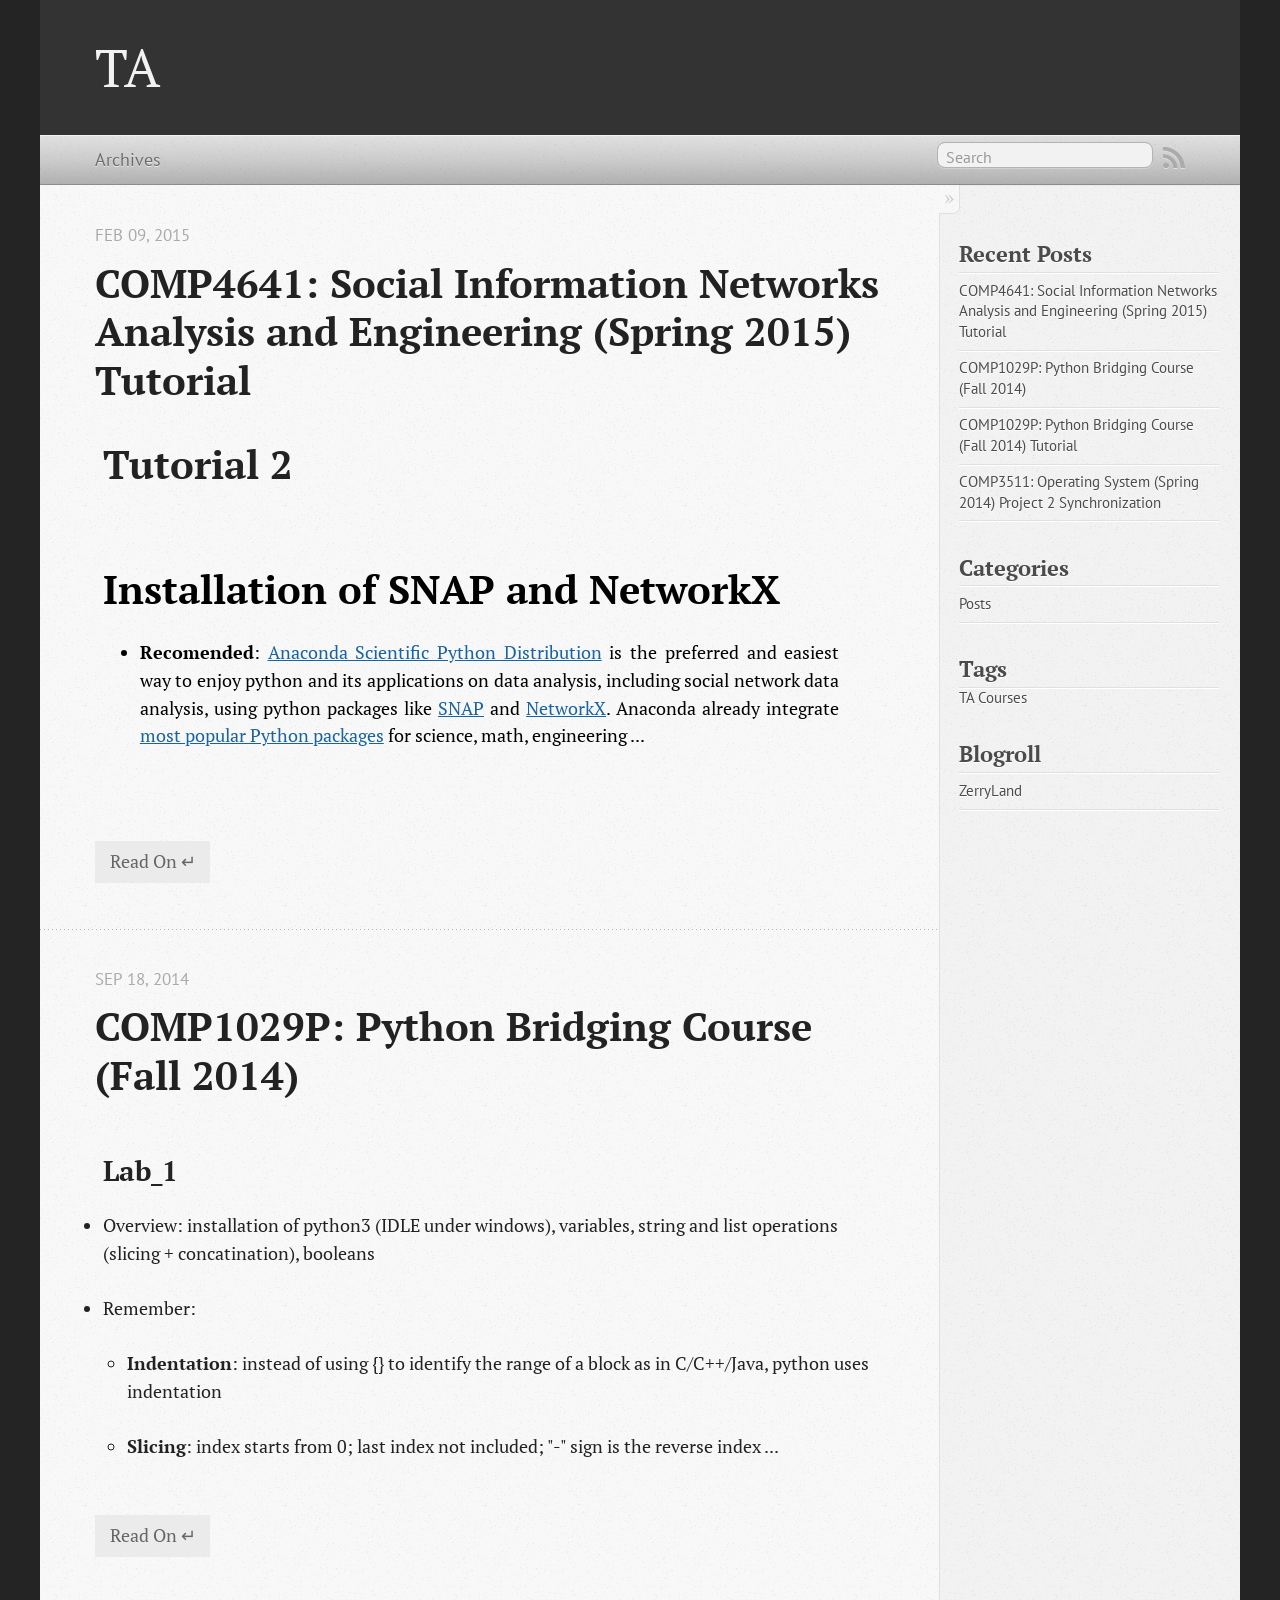
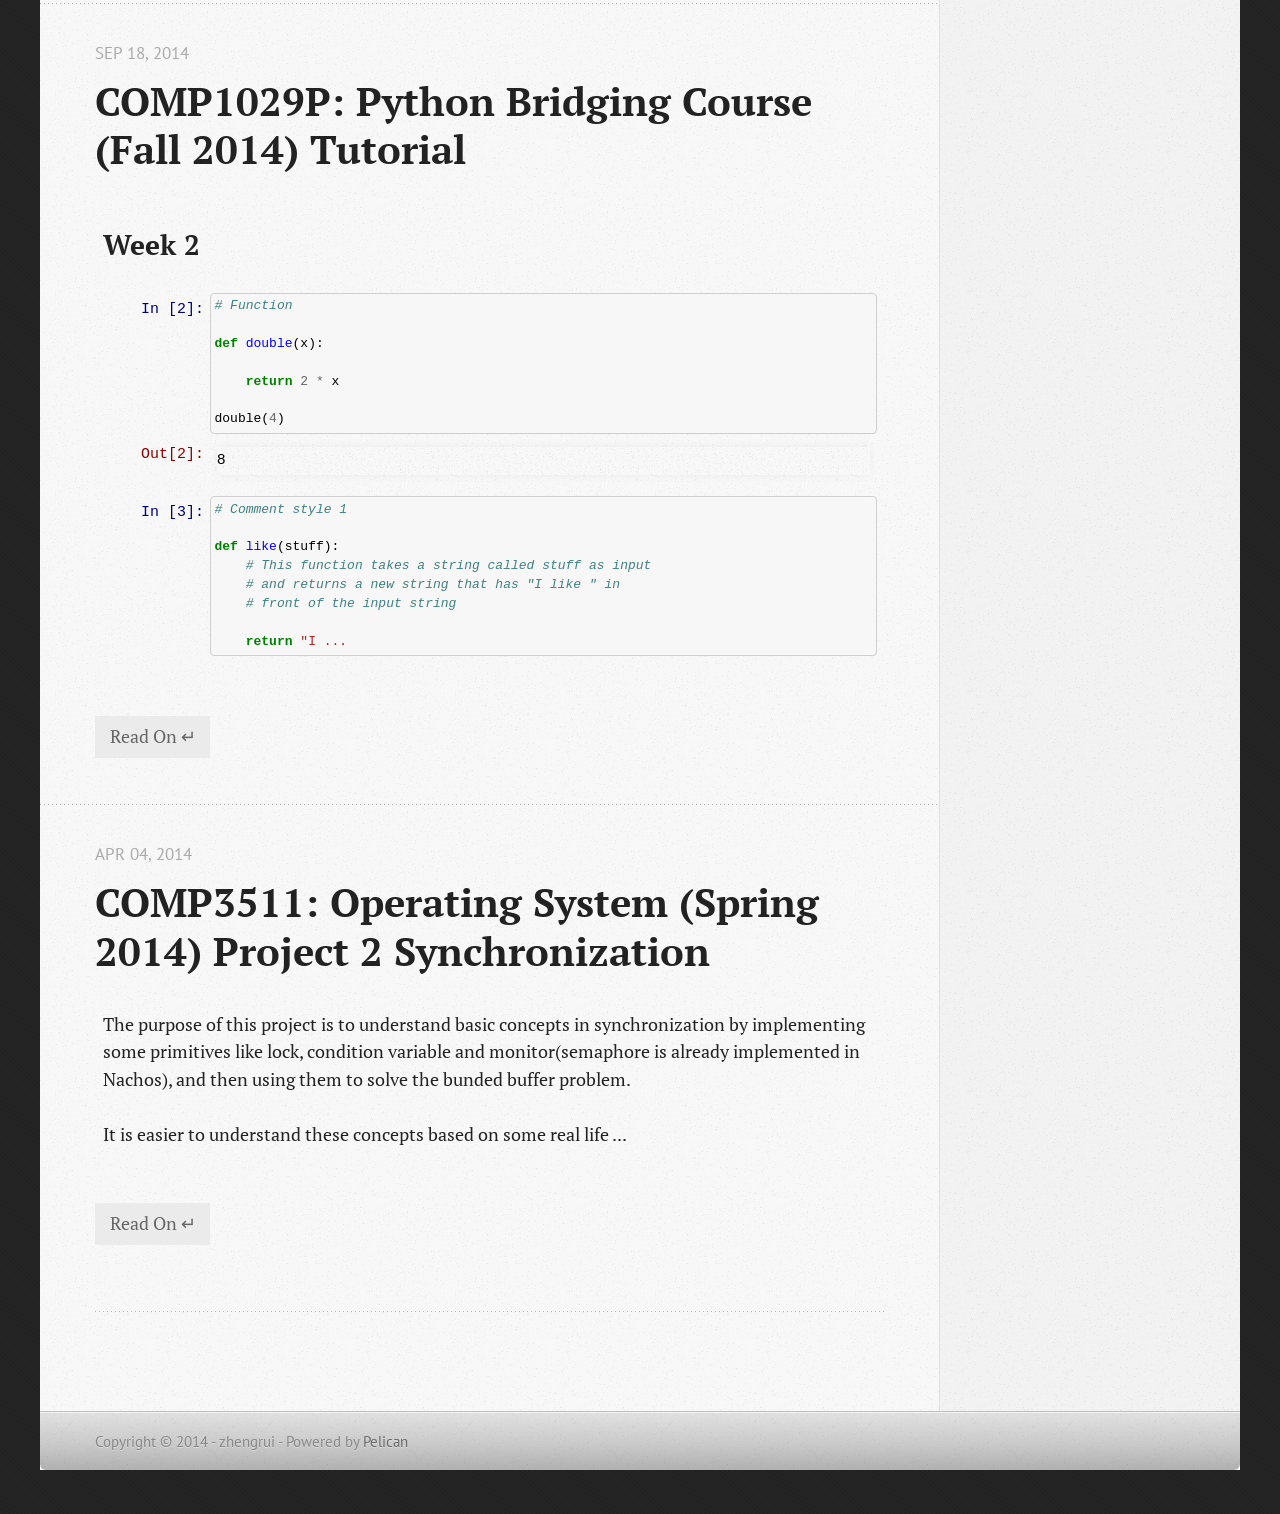
==== commit 66a9802d: "disqus update" ====
--- a/index.html
+++ b/index.html
@@ -5,7 +5,7 @@
 <head>
   <meta charset="utf-8">
   <title>TA</title>
-  <meta name="author" content="rzhengac">
+  <meta name="author" content="zhengrui">
 
   <link href="/rss.xml" type="application/rss+xml" rel="alternate"
         title="TA RSS Feed" />
@@ -1961,11 +1961,11 @@
 </aside>    </div>
   </div>
   <footer role="contentinfo"><p>
-      Copyright &copy; 2014 - rzhengac -
+      Copyright &copy; 2014 - zhengrui -
   <span class="credit">Powered by <a href="http://getpelican.com">Pelican</a></span>
 </p></footer>
 	<script type="text/javascript">
-	  var disqus_shortname = 'sometahkust';
+	  var disqus_shortname = 'zerryland';
 	  (function() {
 	    var dsq = document.createElement('script'); dsq.type = 'text/javascript'; dsq.async = true;
 	    dsq.src = 'http://' + disqus_shortname + '.disqus.com/embed.js';
